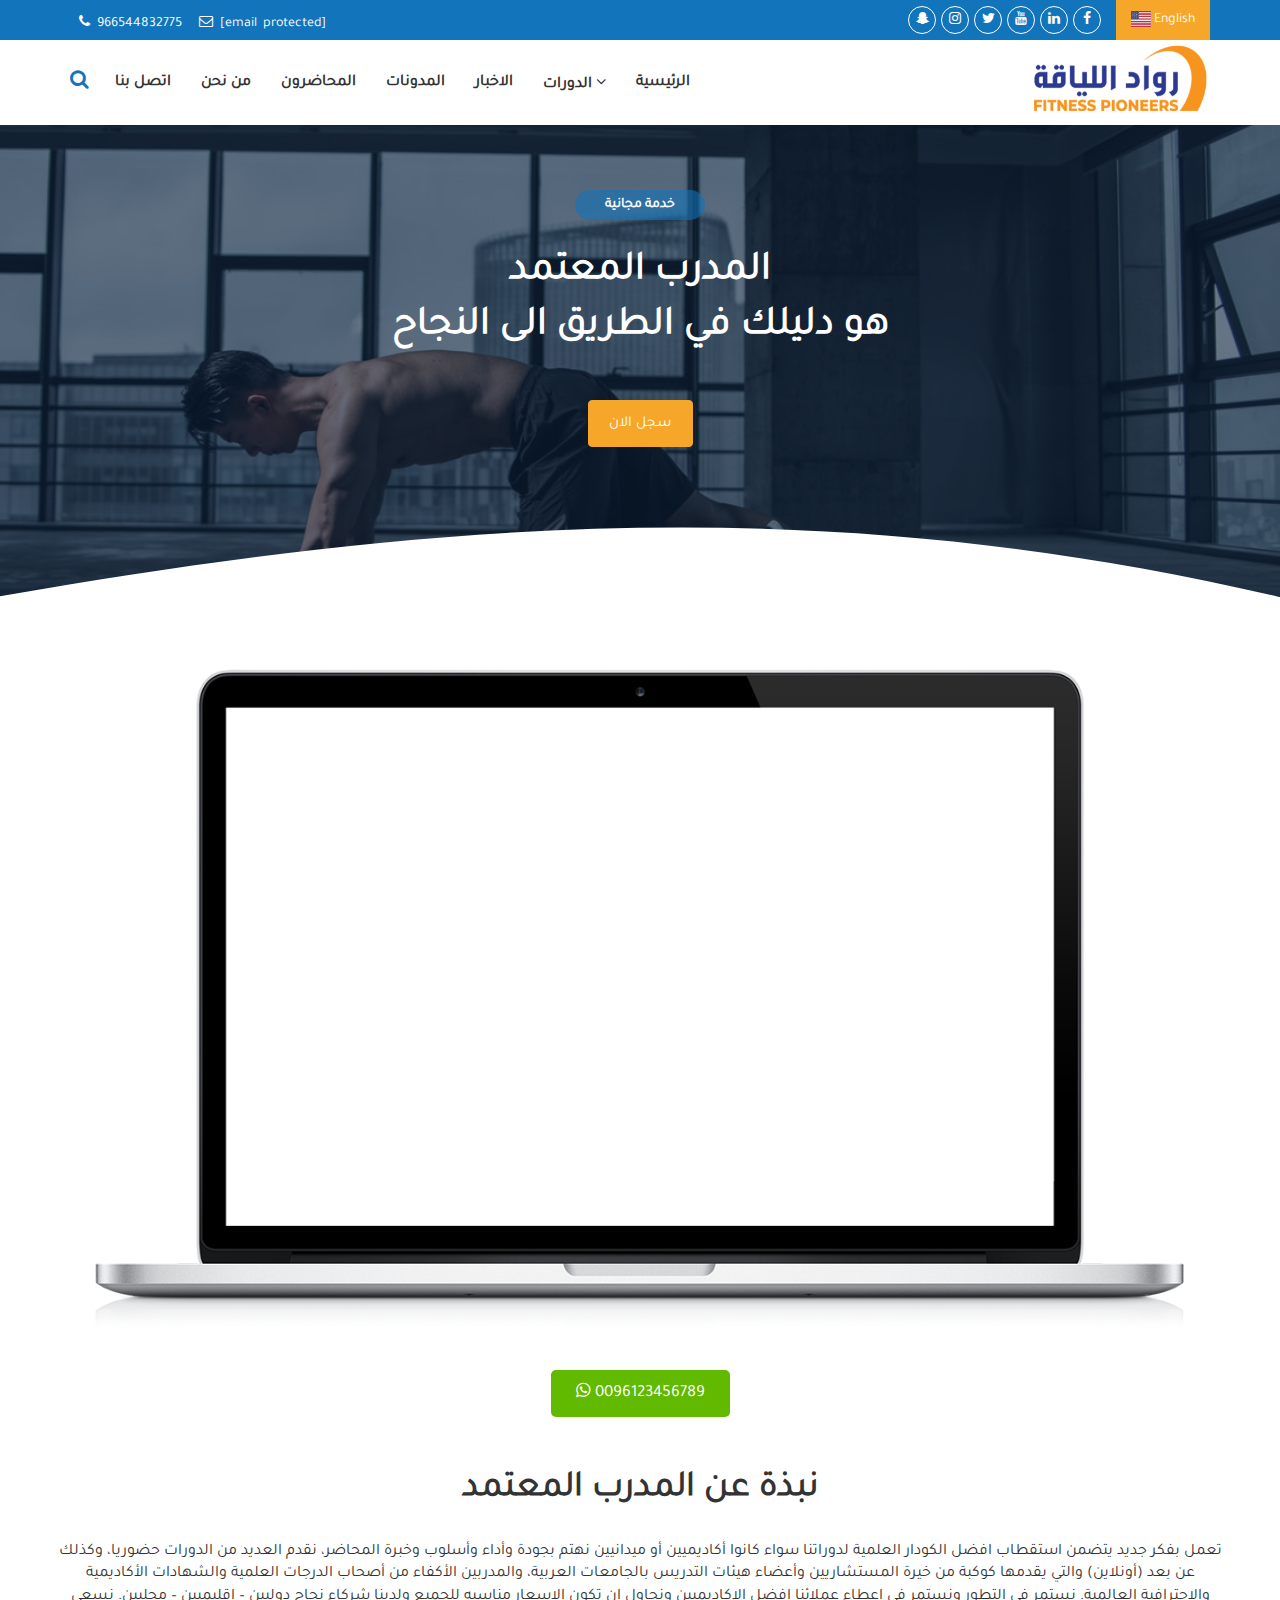
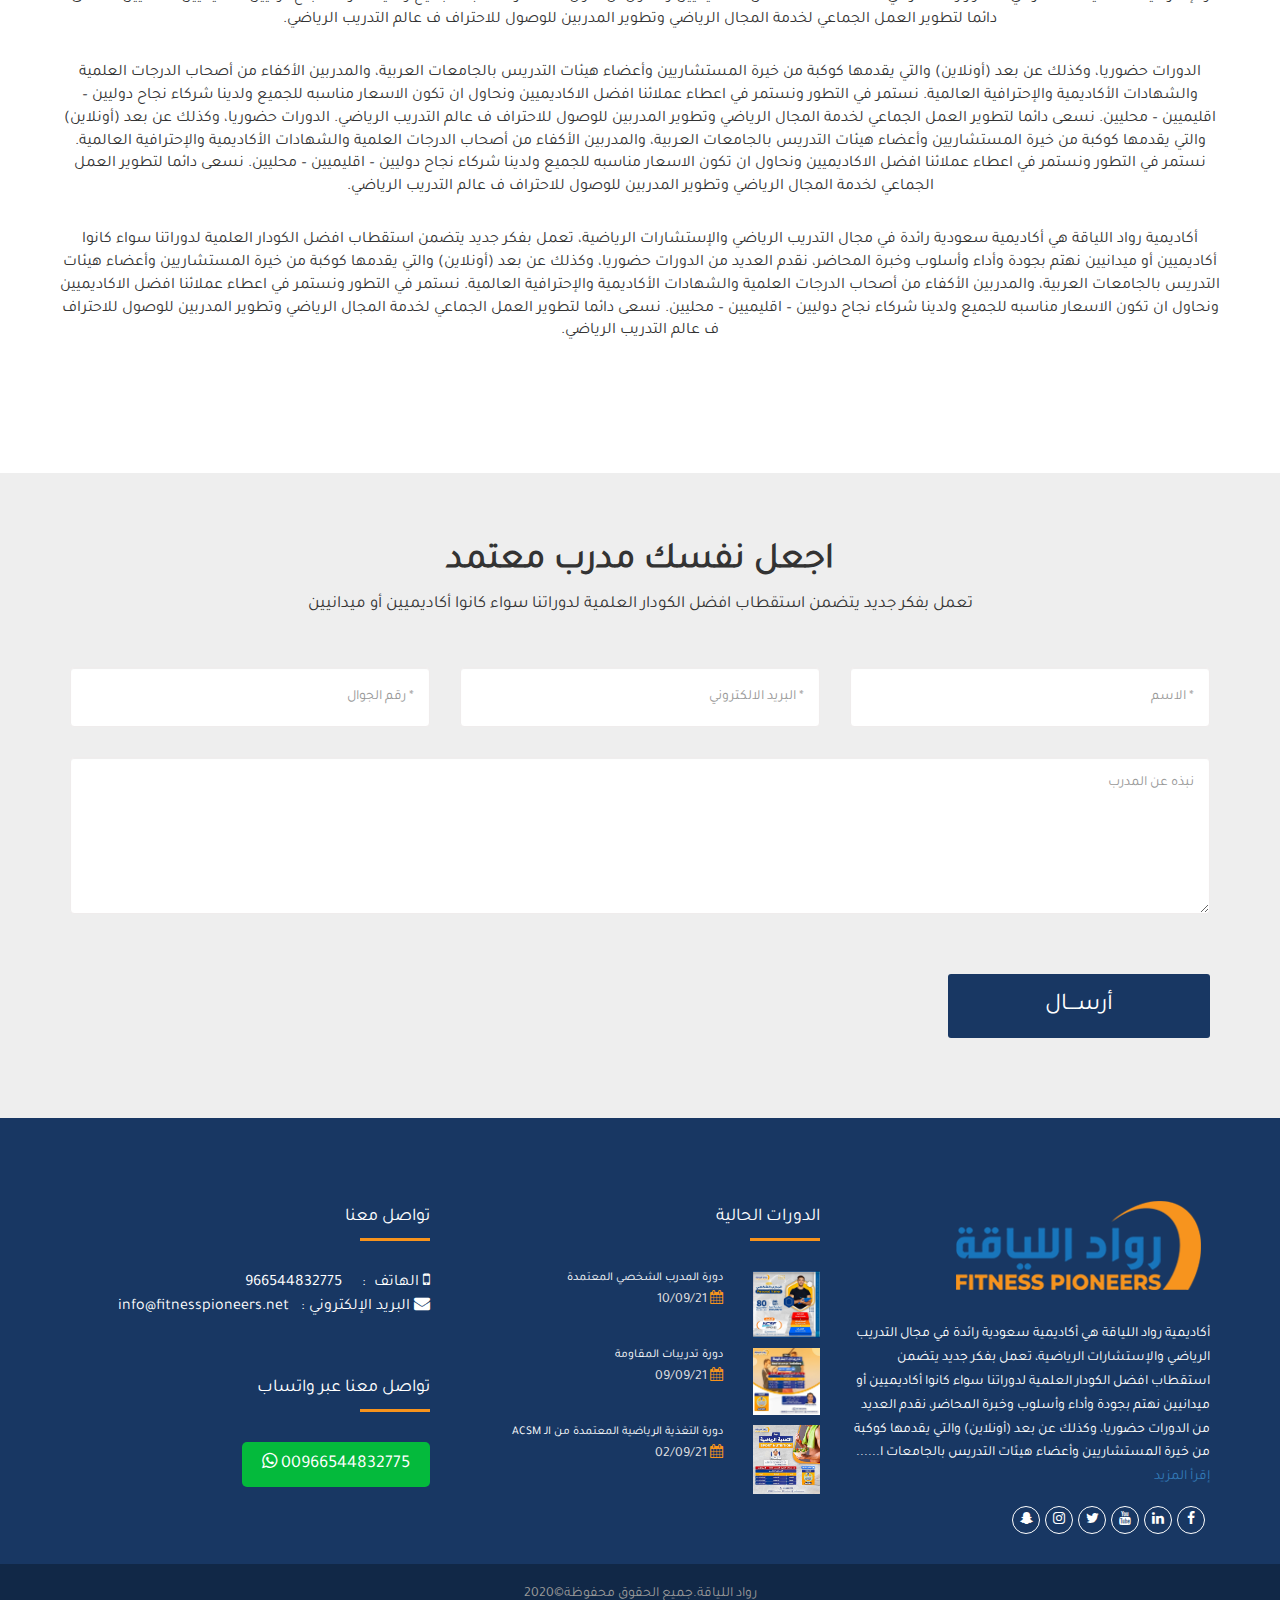
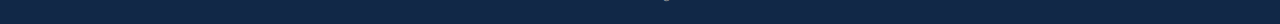
==== index.html @ 9e79fb29 "g" ====
<!doctype html>
<html>


<meta http-equiv="content-type" content="text/html;
    charset=UTF-8" />
<!-- /Added by HTTrack -->

<head>
    <meta charset="utf-8">
    <meta name="viewport" content="width=device-width,  initial-scale=1">
    <meta http-equiv="Content-Type" content="text/html;
     charset=utf-8" />
    <link rel="canonical" href="index.html" />
    <link rel="alternate" hreflang="en" href="en.html" />
    <link rel="alternate" hreflang="ar" href="ar.html" />


    <meta name="description" content="أكاديمية رواد اللياقة هي أكاديمية سعودية رائدة في مجال التدريب الرياضي والإستشارات الرياضية،  نقدم العديد من الدورات حضوريا، وكذلك عن بعد (أونلاين) والتي يقدمها كوكب......">
    <meta name="keywords" content="">
    <meta property="og: title" content="أكاديمية رواداللياقة |  تدريب رياضي، دورات رياضية معتمدة، استشارات رياضية|رواد اللياقة" />
    <meta property="og: url" content="https://fitnesspioneers.net/ar" />
    <meta property="og: image:secure_url" content="https://fitnesspioneers.net/public/front/images/share.png" itemprop="primaryImageOfPage">
    <meta property="og: image" content="https://fitnesspioneers.net/public/front/images/share.png" />
    <meta property="og: image:width" content="400">
    <meta property="og: image:height" content="400">
    <meta property="og: site_name" content="رواد اللياقة">
    <meta property="og: description" content="أكاديمية رواد اللياقة هي أكاديمية سعودية رائدة في مجال التدريب ال......" />
    <meta property="og: locale" content="en_GB" />
    <meta property="og: locale:alternate" content="ar_AR" />
    <meta property="og: type" content="article" />

    <meta name="twitter: title" content="أكاديمية رواداللياقة |  تدريب رياضي، دورات رياضية معتمدة، استشارات رياضية|رواد اللياقة" />
    <meta name="twitter: description" content="أكاديمية رواد اللياقة هي أكاديمية سعودية رائدة في مجال التدريب ال......" />
    <meta name="twitter: image" content="https://fitnesspioneers.net/public/front/images/share.png" />
    <meta name="twitter: card" content="summary_large_image">
    <meta property="twitter: site" content="رواد اللياقة">
    <meta property="twitter: creator" content="رواد اللياقة">
    <meta name="csrf-token" content="ak5rGIZmCaZP6gwIHO3wb4hRZqJBYXbv8cD1l0qe">
    <title>أكاديمية رواداللياقة | تدريب رياضي، دورات رياضية معتمدة، استشارات رياضية</title>

    <link rel="stylesheet" href="public/front/css/bootstrap.min.css">

    <link rel="stylesheet" type="text/css" href="public/front/css/style-rtl.css">

    <link rel="stylesheet" type="text/css" href="public/front/css/responsive.css">
    <link href="public/front/css/toastr.css" rel="stylesheet" type="text/css" />

    <link rel="shortcut icon" href="public/backend/images/favicon.png" />
    <link rel="stylesheet" href="public/front/css/font-awesome.min.css">
    <link rel="stylesheet" href="public/front/css/owl.carousel.min.css">
    <link rel="stylesheet" href="public/front/css/animate.min.css">
    <link rel="stylesheet" href="public/front/css/bootstrap-rtl.min.css" rel="stylesheet" type="text/css" />
    <link rel="stylesheet" href="public/front/css/owl.theme.default.min.css">
    <link rel="stylesheet" href="public/front/css/bootstrap-datepicker.css">
    <link rel="stylesheet" href="public/front/css/responsive.css">
    <link rel="stylesheet" href="public/front/css/custom.css">
    <link rel="stylesheet" href="public/front/css/new-style.css">

</head>

<body id="top">

<header class="edu-herader">

    <div class="top_header">
        <div class="container">
            <div class="row">
                <div class="col-lg-4 col-md-4 col-sm-4 col-xs-4 full-wd-600">
                    <div id="lang-icon">
                        <a href="#" class="btn_lang"> <img src="public/front/images/en.png" style="width: 20px; height: 16px; "> English</a>
                    </div>
                    <div class="social_header">
                        <a class="effect" href="https: //www.facebook.com/FitnessPioneersSA" target=_blank><i class="fa fa-facebook"></i></a>
                        <a class="effect" href="https: //www.linkedin.com/in/رواد-اللياقة-fitness-pioneers-003b851b0/" target=_blank><i class="fa fa-linkedin"></i></a>
                        <a class="effect" href="https: //www.youtube.com/channel/UCFW7r_CIOrZckfiOjsQ8z1w" target=_blank><i class="fa fa-youtube"></i></a>
                        <a class="effect" href="https: //twitter.com/fitnesspioneers" target=_blank><i class="fa fa-twitter"></i></a>
                        <a class="effect" href="https: //www.instagram.com/fitnesspioneers" target=_blank><i class="fa fa-instagram"></i></a>
                        <a class="effect" href="https: //www.snapchat.com/add/fitnesspio" target=_blank><i class="fa fa-snapchat-ghost"></i></a>
                    </div>
                </div>
                <div class="col-lg-8 col-md-8 col-sm-8 col-xs-8 full-wd-600">
                    <div class="header-topbar-col center767">
                        <ul class="list-inline">
                            <li>
                                <a href="tel: +966544832775"><i class="fa fa-phone" style=" margin:4px; "></i> 966544832775</a>
                            </li>
                            <li>
                                <a href="#"><i class="fa fa-envelope-o" style="margin: 4px; "></i>
                                    <span class="__cf_email__" data-cfemail="">[email&#160; protected] </span>
                                </a>
                            </li>
                        </ul>
                    </div>
                </div>
            </div>
        </div>
    </div>


    <div class="header-navbar" id="navbar-main">
        <div class="container">
            <div class="row">
                <div class="col-md-12">
                    <nav class="navbar navbar-default">
                        <div class="navbar-header">
                            <button type="button" class="navbar-toggle collapsed" data-toggle="collapse" data-target="#bs-example-navbar-collapse-1" aria-expanded="false">
                                <span class="sr-only">Toggle navigation</span>
                                <span class="icon-bar"></span>
                                <span class="icon-bar"></span>
                                <span class="icon-bar"></span>
                            </button>
                            <a class="navbar-brand" href="ar.html" style=" margin-top: -10px; "><img src="public/front/images/logo/logo.png" alt="" style="height: 80px; "> </a>
                        </div>
                        <div class="collapse navbar-collapse" id="bs-example-navbar-collapse-1" data-hover="dropdown" data-animations="fadeInUp">
                            <ul class="nav navbar-nav navbar-right">
                                <li class="dropdown">
                                    <a href="ar.html">الرئيسية</a>
                                </li>
                                <li class="dropdown">
                                    <a href="#" class="dropdown-toggle" data-toggle="dropdown" role="button" aria-haspopup="true" aria-expanded="false">الدورات <i class="fa fa-angle-down"></i></a>
                                    <ul class="dropdown-menu">
                                        <li>
                                            <a href="ar/courses79e9.html?category=sport-training">تدريب رياضي</a>
                                        </li>
                                        <li>
                                            <a href="ar/coursese242.html?category=Sport-nutrition">تغذية رياضية</a>
                                        </li>
                                        <li>
                                            <a href="ar/courses9a23.html?category=activities">الفعاليات</a>
                                        </li>
                                    </ul>
                                </li>
                                <li>
                                    <a href="ar/news.html">الاخبار</a>
                                </li>
                                <li>
                                    <a href="ar/blogs.html">المدونات</a>
                                </li>
                                <li>
                                    <a href="ar/lecturers.html">المحاضرون</a>
                                </li>
                                <li>
                                    <a href="ar/about_us.html">من نحن</a>
                                </li>
                                <li>
                                    <a href="ar/contact.html">اتصل بنا</a>
                                </li>
                            </ul>
                        </div>
                    </nav>
                    <div class="nav-search-box">

                        <a href="#" onclick="if (!window.__cfRLUnblockHandlers) return false; Search.add(); return false; " data-cf-modified-fac2c03b8d0d369c4ace7a7f-="">
                            <i style="color: #1274BB; size: 50px; " class="fa fa-search fa-lg"></i>
                        </a>

                        <div class="modal fade" id="search" role="dialog">
                            <div class="modal-dialog">

                                <div class="modal-content">
                                    <div class="modal-header">
                                        <button type="button" class="close hvr-pulse-shrink" data-dismiss="modal">&times;
                                        </button>
                                        <h4 class="modal-title" style="color: #1274BB; ">
                                            ابحث عن ما تريد</h4>
                                    </div>
                                    <div class="modal-body">
                                        <form id="searchForm" enctype="multipart/form-data">
                                            <div class="col-md-12 form-group" style="">
                                                <select class="form-control" id="searchType" name="searchType">
                                                    <option value="">اختر</option>
                                                    <option value="0">المدونات</option>
                                                    <option value="1">الدورات</option>
                                                    <option value="2">الاخبار</option>
                                                    <option value="3">المحاضرون</option>
                                                </select>
                                            </div>
                                            <div class="form-group">
                                                <input type="text" class="form-control" id="search" name="search" value="" style="height: 60px; " placeholder="أكتب هنا">
                                            </div>
                                            <button style="background-color: #F7931C; color: white; height: 48px; " type="button" class="btn btn-default btn-block" id="menu_search">بحث</button>
                                        </form>
                                    </div>
                                </div>
                            </div>
                        </div>
                    </div>
                </div>
            </div>
        </div>
    </div>


</header>
<div class="wrapper">


    <section class="cta-area padding-top-15px padding-bottom-100px text-center bg_video">
        <div class="container">
            <div class="row">
                <div class="col-lg-12">
                    <div class="section-heading">
						<label class="service-free"> خدمة مجانية </label>
                        <h2 class="sec__title text-white line-height-55">المدرب المعتمد <br> هو دليلك في الطريق الى النجاح</h2>
                    </div><!-- end section-heading -->
                    <div class="btn-box padding-top-35px">
                        <a href="#" class="theme-btn border-0">سجل الان</a>
                    </div>
                </div><!-- end col-lg-12 -->
            </div><!-- end row -->
        </div><!-- end container -->
        <svg class="cta-svg" viewBox="0 0 500 150" preserveAspectRatio="none"><path d="M-31.31,170.22 C164.50,33.05 334.36,-32.06 547.11,196.88 L500.00,150.00 L0.00,150.00 Z"></path></svg>
    </section>


    <div class="container">
        <div class="row">
            <div class="col-md-12">
                <div class="home_screen hs_home">
                    <div class="block_img_view">
                        <iframe width="560" height="315" src="https://www.youtube.com/embed/_v7rt7RLV9g" title="YouTube video player" frameborder="0" allow="accelerometer; autoplay; clipboard-write; encrypted-media; gyroscope; picture-in-picture" allowfullscreen></iframe>
                    </div>
                </div>
            </div>
            <div class="col-md-12 text-center">
                <a href="https://wa.me/+966544832775" target="_blank" class="btn-whats"> <i class="fa fa-whatsapp"></i> 0096123456789 </a>
            </div>
        </div>
    </div>

    <section class="about-new_part">
        <div class="container">
            <div class="row">
                <div class="col-md-12">
                    <h3> نبذة عن المدرب المعتمد </h3>
                    <p> تعمل بفكر جديد يتضمن استقطاب افضل الكودار العلمية لدوراتنا سواء كانوا أكاديميين أو ميدانيين نهتم بجودة وأداء وأسلوب وخبرة المحاضر، نقدم العديد من الدورات حضوريا، وكذلك عن بعد (أونلاين) والتي يقدمها كوكبة من خيرة المستشاريين وأعضاء هيئات التدريس بالجامعات العربية، والمدربين الأكفاء من أصحاب الدرجات العلمية والشهادات الأكاديمية والإحترافية العالمية. نستمر في التطور ونستمر في اعطاء عملائنا افضل الاكاديميين ونحاول ان تكون الاسعار مناسبه للجميع ولدينا شركاء نجاح دوليين – اقليميين – محليين. نسعى دائما لتطوير العمل الجماعي لخدمة المجال الرياضي وتطوير المدربين للوصول للاحتراف ف عالم التدريب الرياضي. </p>
                    <p>   الدورات حضوريا، وكذلك عن بعد (أونلاين) والتي يقدمها كوكبة من خيرة المستشاريين وأعضاء هيئات التدريس بالجامعات العربية، والمدربين الأكفاء من أصحاب الدرجات العلمية والشهادات الأكاديمية والإحترافية العالمية. نستمر في التطور ونستمر في اعطاء عملائنا افضل الاكاديميين ونحاول ان تكون الاسعار مناسبه للجميع ولدينا شركاء نجاح دوليين – اقليميين – محليين. نسعى دائما لتطوير العمل الجماعي لخدمة المجال الرياضي وتطوير المدربين للوصول للاحتراف ف عالم التدريب الرياضي.    الدورات حضوريا، وكذلك عن بعد (أونلاين) والتي يقدمها كوكبة من خيرة المستشاريين وأعضاء هيئات التدريس بالجامعات العربية، والمدربين الأكفاء من أصحاب الدرجات العلمية والشهادات الأكاديمية والإحترافية العالمية. نستمر في التطور ونستمر في اعطاء عملائنا افضل الاكاديميين ونحاول ان تكون الاسعار مناسبه للجميع ولدينا شركاء نجاح دوليين – اقليميين – محليين. نسعى دائما لتطوير العمل الجماعي لخدمة المجال الرياضي وتطوير المدربين للوصول للاحتراف ف عالم التدريب الرياضي. </p>
                    <p> أكاديمية رواد اللياقة هي أكاديمية سعودية رائدة في مجال التدريب الرياضي والإستشارات الرياضية، تعمل بفكر جديد يتضمن استقطاب افضل الكودار العلمية لدوراتنا سواء كانوا أكاديميين أو ميدانيين نهتم بجودة وأداء وأسلوب وخبرة المحاضر، نقدم العديد من الدورات حضوريا، وكذلك عن بعد (أونلاين) والتي يقدمها كوكبة من خيرة المستشاريين وأعضاء هيئات التدريس بالجامعات العربية، والمدربين الأكفاء من أصحاب الدرجات العلمية والشهادات الأكاديمية والإحترافية العالمية. نستمر في التطور ونستمر في اعطاء عملائنا افضل الاكاديميين ونحاول ان تكون الاسعار مناسبه للجميع ولدينا شركاء نجاح دوليين – اقليميين – محليين. نسعى دائما لتطوير العمل الجماعي لخدمة المجال الرياضي وتطوير المدربين للوصول للاحتراف ف عالم التدريب الرياضي. </p>
                </div>
            </div>
        </div>
    </section>

    <section class="bart_form_new">
        <div class="container">
        <div class="row">
            <div class="col-md-12">
                <div class="send_form_page">

                    <div class="col-md-12">
                        <h3>اجعل نفسك مدرب معتمد</h3>
                        <p>تعمل بفكر جديد يتضمن استقطاب افضل الكودار العلمية لدوراتنا سواء كانوا أكاديميين أو ميدانيين</p>
                    </div>

                    <div class="col-lg-12 nopadding">
                        <form class="form" id="contactForm" method="post">
                            <input type="hidden" name="_token" value="">
                            <div class="controls">
                                <div class="row">
                                    <div class="col-md-4">
                                        <div class="form-group">
                                            <input type="text" class="form-control input_from" name="name" placeholder="الاسم *">
                                        </div>
                                    </div>
                                    <div class="col-md-4">
                                        <div class="form-group">
                                            <input type="email" class="form-control input_from" name="email" placeholder="البريد الالكتروني *">
                                        </div>
                                    </div>
                                    <div class="col-md-4">
                                        <div class="form-group">
                                            <input type="text" class="form-control input_from" name="phone" placeholder="رقم الجوال *">
                                        </div>
                                    </div>


                                    <div class="col-md-12">
                                        <div class="form-group">
                                            <textarea name="text" class="form-control input_from pt-3" placeholder="نبذه عن المدرب" rows="7"></textarea>
                                        </div>
                                    </div>


                                    <div class="col-md-3 ml-auto mb-30">
                                        <button type="submit" class="butn butn-bg color_1" id="button_submit_contact">
                                            <span>أرســـال</span>
                                        </button>
                                    </div>

                                </div>
                            </div>
                        </form>
                    </div>
                </div>
            </div>
        </div>
    </div>
    </section>





</div>

<footer class="footer clearfix">
    <div class="top-footer">
        <div class="container">
            <div class="row">
                <div class="col-xs-12 col-sm-4 col-md-4 col-lg-4 clearfix">
                    <div class="footer-service fo-title">
                        <div class="footer-logo">
                            <img src="public/front/images/logo/footer_logo.png" alt="Gallery Image">
                            <p class="cl-white">أكاديمية رواد اللياقة هي أكاديمية سعودية رائدة في مجال التدريب الرياضي والإستشارات الرياضية، تعمل بفكر جديد يتضمن استقطاب افضل الكودار العلمية لدوراتنا سواء كانوا أكاديميين أو ميدانيين نهتم بجودة وأداء وأسلوب وخبرة
                                المحاضر، نقدم العديد من الدورات حضوريا، وكذلك عن بعد (أونلاين) والتي يقدمها كوكبة من خيرة المستشاريين وأعضاء هيئات التدريس بالجامعات ا...... <a href="ar/about_us.html">إقرأ المزيد</a> </p>
                            <ul class="list-inline social-icon" style="display:  none">
                                <li><a class="effect" href="https: //www.facebook.com/FitnessPioneersSA"><i class="fa fa-facebook"></i></a></li>
                                <li><a class="effect" href="ar/info%40fitnesspioneers.html"><i class="fa fa-google-plus"></i></a></li>
                                <li><a class="effect" href="https: //twitter.com/fitnesspioneers"><i class="fa fa-twitter"></i></a></li>
                                <li><a class="effect" href="https: //www.instagram.com/fitnesspioneers"><i class="fa fa-instagram"></i></a></li>
                            </ul>
                            <div class="social_header">
                                <a class="effect" href="https: //www.facebook.com/FitnessPioneersSA" target=_blank><i class="fa fa-facebook"></i></a>
                                <a class="effect" href="https: //www.linkedin.com/in/رواد-اللياقة-fitness-pioneers-003b851b0/" target=_blank><i class="fa fa-linkedin"></i></a>
                                <a class="effect" href="https: //www.youtube.com/channel/UCFW7r_CIOrZckfiOjsQ8z1w" target=_blank><i class="fa fa-youtube"></i></a>
                                <a class="effect" href="https: //twitter.com/fitnesspioneers" target=_blank><i class="fa fa-twitter"></i></a>
                                <a class="effect" href="https: //www.instagram.com/fitnesspioneers" target=_blank><i class="fa fa-instagram"></i></a>
                                <a class="effect" href="https: //www.snapchat.com/add/fitnesspio" target=_blank><i class="fa fa-snapchat-ghost"></i></a>
                            </div>
                        </div>
                    </div>
                </div>
                <div class="col-xs-12 col-sm-4 col-md-4 col-lg-4 clearfix footer-courses">
                    <aside class="widget-latestposts fo-title">
                        <h4>الدورات الحالية</h4>
                        <div class="small-border"></div>
                        <div class="clearfix"></div>
                        <div class="latest-content row">
                            <div class="col-sm-3">
                                <a href="ar/courses/details75a8.html?category=sport-training&amp; title=Certified-Personal-Trainer-Course4NCSF"><img class="img-responsive" src="public/uploads/courses/1628161180865379.png" alt="Image"></a>
                            </div>
                            <div class="col-sm-9">
                                <a href="ar/courses/details75a8.html?category=sport-training&amp; title=Certified-Personal-Trainer-Course4NCSF">
                                    <h6>دورة المدرب الشخصي المعتمدة</h6>
                                </a>
                                <span><i class="fa fa-calendar"></i> 10/09/21</span>
                            </div>
                        </div>
                        <div class="latest-content row">
                            <div class="col-sm-3">
                                <a href="ar/courses/details0b5a.html?category=sport-training&amp; title=Resistance-traini-course"><img class="img-responsive" src="public/uploads/courses/1627477984804945.jpg" alt="Image"></a>
                            </div>
                            <div class="col-sm-9">
                                <a href="ar/courses/details0b5a.html?category=sport-training&amp; title=Resistance-traini-course">
                                    <h6>دورة تدريبات المقاومة</h6>
                                </a>
                                <span><i class="fa fa-calendar"></i> 09/09/21</span>
                            </div>
                        </div>
                        <div class="latest-content row">
                            <div class="col-sm-3">
                                <a href="ar/courses/details0a29.html?category=Sport-nutrition&amp; title=sports-nutritio-course"><img class="img-responsive" src="public/uploads/courses/1624500909403044.jpg" alt="Image"></a>
                            </div>
                            <div class="col-sm-9">
                                <a href="ar/courses/details0a29.html?category=Sport-nutrition&amp; title=sports-nutritio-course">
                                    <h6>دورة التغذية الرياضية المعتمدة من الـ ACSM</h6>
                                </a>
                                <span><i class="fa fa-calendar"></i> 02/09/21</span>
                            </div>
                        </div>
                    </aside>
                </div>
                <div class="col-xs-12 col-sm-4 col-md-4 footer-contacts">
                    <div class="footer-contact fo-title">
                        <h4>تواصل معنا</h4>
                        <div class="small-border"></div>
                        <ul class="list-inline">
                            <li>
                                <span class="fa fa-mobile"></span> الهاتف &nbsp: &nbsp;
                                &nbsp
                                <span> 966544832775</span>
                            </li>
                            <li>
                                <span class="fa fa-envelope"> </span> البريد الإلكتروني&nbsp: &nbsp
                                <span><a href="cdn-cgi/l/email-protection.html" class="__cf_email__" data-cfemail="9cf5f2faf3dcfaf5e8f2f9efefecf5f3f2f9f9eeefb2f2f9e8">[email&#160; protected]</a></span>
                            </li>
                        </ul>
                        <br><br>
                        <h4> تواصل معنا عبر واتساب</h4>
                        <div class="small-border"></div>
                        <p class="whatsapp_footer">
                            <a href="https: //wa.me/+966544832775" target="_blank" class="whatsapp_mob"> 00966544832775 <i class="fa fa-whatsapp"></i> </a>
                        </p>
                    </div>
                </div>
            </div>
        </div>
    </div>
    <div class="bottom-footer">
        <div class="container">
            <div class="row">
                <div class="col-sm-12">
                    <div class="copyright-col text-center">
                        <p>رواد اللياقة.جميع الحقوق محفوظة©2020</p>
                    </div>
                </div>
            </div>
        </div>
    </div>
</footer>
<div class="hidden-md hidden-lg hidden-sm">
    <ul class="list-info-footer">
        <li class="phone_new_mob"><a href="tel: +966544832775"><i class="fa fa-phone" style=" margin:4px; "></i>
            966544832775</a>
        </li>
        <li class="mail_new_mob"> <a href="cdn-cgi/l/email-protection.html#472e29212807212e3329223434372e28292222353469292233"><i class="fa fa-envelope-o" style="margin: 4px; "></i>
            <span class="__cf_email__" data-cfemail="4b22252d240b2d223f252e38383b2224252e2e393865252e3f">[email&#160;
    protected]</span></a>
        </li>
    </ul>
</div>

<a href="#" class="scrollup">
    <i class="fa fa-angle-up active" aria-hidden="true"></i>
</a>


<script data-cfasync="false" src="public/front/js/email-decode.min.js"></script>
<script type="fac2c03b8d0d369c4ace7a7f-text/javascript" src="public/front/js/modernizr-custom.js"></script>

<script type="fac2c03b8d0d369c4ace7a7f-text/javascript" src="public/front/js/jquery.min.js"></script>

<script type="fac2c03b8d0d369c4ace7a7f-text/javascript" src="public/front/js/bootstrap.min.js"></script>
<script type="fac2c03b8d0d369c4ace7a7f-text/javascript" src="public/front/js/toastr.js"></script>

<script type="fac2c03b8d0d369c4ace7a7f-text/javascript" src="public/front/js/css3-animate-it.js"></script>

<script type="fac2c03b8d0d369c4ace7a7f-text/javascript" src="public/front/js/bootstrap-dropdownhover.min.js"></script>

<script type="fac2c03b8d0d369c4ace7a7f-text/javascript" src="public/front/js/VideoPopUp.jquery.js"></script>

<script type="fac2c03b8d0d369c4ace7a7f-text/javascript" src="public/front/js/gallery.js"></script>

<script type="fac2c03b8d0d369c4ace7a7f-text/javascript" src="public/front/js/player.min.js"></script>

<script type="fac2c03b8d0d369c4ace7a7f-text/javascript" src="public/front/js/owl.carousel.min.js"></script>

<script type="fac2c03b8d0d369c4ace7a7f-text/javascript" src="public/front/js/jarallax.min.js"></script>

<script type="fac2c03b8d0d369c4ace7a7f-text/javascript" src="public/front/js/header-animation.js"></script>

<script type="fac2c03b8d0d369c4ace7a7f-text/javascript" src="public/front/js/script.js"></script>



<script src="public/front/js/bootstrap-datepicker.min.js" type="fac2c03b8d0d369c4ace7a7f-text/javascript"></script>
<script src="public/front/js/jquery.validate.min.js" type="fac2c03b8d0d369c4ace7a7f-text/javascript"></script>
<script src="public/front/js/additional-methods.min.js" type="fac2c03b8d0d369c4ace7a7f-text/javascript"></script>
<script type="fac2c03b8d0d369c4ace7a7f-text/javascript" src="public/front/js/bootbox.min.js"></script>
<script src="public/front/js/my.js" type="fac2c03b8d0d369c4ace7a7f-text/javascript"></script>
<script src="public/front/js/jquery.jscroll.min.js" type="fac2c03b8d0d369c4ace7a7f-text/javascript"></script>
<script src="public/front/scripts/homeSearch.js" type="fac2c03b8d0d369c4ace7a7f-text/javascript"></script>
<script src="public/front/scripts/subscribe.js" type="fac2c03b8d0d369c4ace7a7f-text/javascript"></script>
<script src="public/front/js/rocket-loader.min.js" data-cf-settings="fac2c03b8d0d369c4ace7a7f-|49" defer=""></script>

</body>



</html>
---- public/front/css/style-rtl.css ----
@charset "utf-8";@import 'https://fonts.googleapis.com/css?family=Varela+Round';@import 'https://fonts.googleapis.com/css?family=Open+Sans|Roboto';@import 'font-awesome.min.css';@import 'ionicons.min.css';@import 'bootstrap-dropdownhover.css';@import 'animate.min.css';@import 'animations.css';@import 'VideoPopUp.css';@import 'owl.carousel.min.css';@import 'owl.theme.default.css';@import 'fancyBox.css';@import 'pe-icon-7-stroke.css';@import 'flaticon.css';@import 'player.css';body{background:#fff;font-family:open sans,sans-serif;font-size:14px;font-weight:400;line-height:26px;color:#4c4c4c;position:relative;overflow-x:hidden!important}h1,h2,h3,h4,h5,h6{font-family:varela round,sans-serif;color:#111;line-height:1.2;font-weight:400;margin-top:0;margin-bottom:10px;padding:0;text-transform:uppercase}h1,h2{margin-top:0}p{margin:0;padding:0}a{color:#333;outline:none;text-decoration:none;-webkit-transition:all .3s ease-in-out;-moz-transition:all .3s ease-in-out;-o-transition:all .3s ease-in-out;-ms-transition:all .3s ease-in-out;transition:all .3s ease-in-out}a:focus,a:hover{color:#f7931c;text-decoration:none;-webkit-transition:all .3s ease-in-out;-moz-transition:all .3s ease-in-out;-o-transition:all .3s ease-in-out;-ms-transition:all .3s ease-in-out;transition:all .3s ease-in-out}ul{margin:0;padding:0}ul li{list-style-type:none;margin:0;padding:0}img{width:100%;max-width:100%;height:auto}.preloder{background-color:#fff;height:100%;width:100%;position:fixed;z-index:87656578;margin-top:0;top:0}.loder-center{width:100%;height:100%;position:relative}#loder-center-absolute{position:absolute;left:50%;top:50%;height:50px;width:50px;margin-top:-25px;margin-right:-25px;-ms-transform:rotate(45deg);-webkit-transform:rotate(45deg);transform:rotate(45deg);-webkit-animation:loder-center-absolute 1.5s infinite;animation:loder-center-absolute 1.5s infinite}.loder{width:25px;height:25px;background-color:#f7931c;float:right}#loder_one{-webkit-animation:loder_one 1.5s infinite;animation:loder_one 1.5s infinite}#loder_two{-webkit-animation:loder_two 1.5s infinite;animation:loder_two 1.5s infinite}#loder_three{-webkit-animation:loder_three 1.5s infinite;animation:loder_three 1.5s infinite}#loder_four{-webkit-animation:loder_four 1.5s infinite;animation:loder_four 1.5s infinite}@-webkit-keyframes loder-center-absolute{100%{-webkit-transform:rotate(-45deg)}}@keyframes loder-center-absolute{100%{transform:rotate(-45deg);-webkit-transform:rotate(-45deg)}}@-webkit-keyframes loder_one{25%{-webkit-transform:translate(0,-50px) rotate(-180deg)}100%{-webkit-transform:translate(0,0) rotate(-180deg)}}@keyframes loder_one{25%{transform:translate(0,-50px) rotate(-180deg);-webkit-transform:translate(0,-50px) rotate(-180deg)}100%{transform:translate(0,0) rotate(-180deg);-webkit-transform:translate(0,0) rotate(-180deg)}}@-webkit-keyframes loder_two{25%{-webkit-transform:translate(50px,0) rotate(-180deg)}100%{-webkit-transform:translate(0,0) rotate(-180deg)}}@keyframes loder_two{25%{transform:translate(50px,0) rotate(-180deg);-webkit-transform:translate(50px,0) rotate(-180deg)}100%{transform:translate(0,0) rotate(-180deg);-webkit-transform:translate(0,0) rotate(-180deg)}}@-webkit-keyframes loder_three{25%{-webkit-transform:translate(-50px,0) rotate(-180deg)}100%{-webkit-transform:translate(0,0) rotate(-180deg)}}@keyframes loder_three{25%{transform:translate(-50px,0) rotate(-180deg);-webkit-transform:translate(-50px,0) rotate(-180deg)}100%{transform:translate(0,0) rotate(-180deg);-webkit-transform:translate(0,0) rotate(-180deg)}}@-webkit-keyframes loder_four{25%{-webkit-transform:translate(0,50px) rotate(-180deg)}100%{-webkit-transform:translate(0,0) rotate(-180deg)}}@keyframes loder_four{25%{transform:translate(0,50px) rotate(-180deg);-webkit-transform:translate(0,50px) rotate(-180deg)}100%{transform:translate(0,0) rotate(-180deg);-webkit-transform:translate(0,0) rotate(-180deg)}}.edu-herader{position:relative;background:#fff}.social-group{margin-top:20px}.social-group ul li{margin-bottom:5px;margin-right:5px;display:inline-block;border-bottom:none!important;padding:0}.social-group ul li a i{width:40px;height:40px;background:#4e4e4e;text-align:center;color:#fff;font-style:20px;line-height:40px;border-bottom-right-radius:15px;-webkit-transition:all .3s ease-in-out;-moz-transition:all .3s ease-in-out;-ms-transition:all .3s ease-in-out;-o-transition:all .3s ease-in-out;transition:all .3s ease-in-out}.social-group ul li a i:hover{background:#f7931c;-webkit-transition:all .3s ease-in-out;-moz-transition:all .3s ease-in-out;-ms-transition:all .3s ease-in-out;-o-transition:all .3s ease-in-out;transition:all .3s ease-in-out}.overlay-theme,.over-layer-black{position:relative}.overlay-theme::before,.over-layer-black::before{content:"";position:absolute;top:0;left:0;width:100%;height:100%;z-index:0;background-color:rgba(140,213,79,.9)}.over-layer-black::before{background-color:rgba(0,0,0,.7)}.top_header{background:#1274bb}.header-topbar-col{padding:10px 0}.header-topbar-col ul{color:#fff;margin-top:10px}.header-topbar-col ul li i{color:#fff}.header-topbar-col ul li a{color:#fff}.header-topbar-col .form-control{background:#fff;margin-bottom:0;margin-top:5px;height:35px;border:none;position:relative;border-radius:0;-webkit-transition:all .3s ease-in-out;-moz-transition:all .3s ease-in-out;-ms-transition:all .3s ease-in-out;-o-transition:all .3s ease-in-out;transition:all .3s ease-in-out}.header-topbar-col .form-control:hover{-webkit-transition:all .3s ease-in-out;-moz-transition:all .3s ease-in-out;-ms-transition:all .3s ease-in-out;-o-transition:all .3s ease-in-out;transition:all .3s ease-in-out}.header-topbar-col .input-group .form-control:focus{background:#fff;border-color:#f7931c;box-shadow:none}.header-topbar-col .input-group .btn{background:#9fae93;color:#fff;height:35px;width:50px;border:none;border-radius:0;margin-top:5px;padding:0}.header-two .modal-content{border-radius:0;position:relative;overflow:hidden;padding:25px 0}.header-two .modal-content .form-control{background:#fff;margin-bottom:0;margin-top:8px;height:50px;border:1px solid #ddd;position:relative;border-radius:0;-webkit-transition:all .3s ease-in-out;-moz-transition:all .3s ease-in-out;-ms-transition:all .3s ease-in-out;-o-transition:all .3s ease-in-out;transition:all .3s ease-in-out}.header-navbar{color:#fff}.header-navbar .navbar-brand{padding:0}.header-navbar .navbar-brand img{width:180px;height:auto}.header-navbar .navbar{margin-bottom:0}.header-navbar .navbar-nav{margin-top:8px}.header-navbar .navbar-default{background:0 0;border:none;padding:10px 0 15px}.header-navbar .navbar-default .navbar-nav>.active>a,.header-navbar .navbar-default .navbar-nav>li>a:hover{color:#1274bb;background-color:transparent}.header-navbar .navbar-default .navbar-nav>li>a{color:#333;font-weight:700;text-transform:uppercase;padding-right:0;padding-left:0;margin-right:30px}.header-navbar .navbar-default .navbar-nav>li>a:focus,.header-navbar .navbar-default .navbar-nav>li>a:hover{background:0 0}.header-navbar .navbar-right .dropdown-menu{right:auto}.header-navbar .navbar-nav .dropdown-menu{padding:0;margin-right:30px}.header-navbar .navbar-nav .dropdown-menu>li>a{padding:15px 10px;color:#333;font-weight:700;text-transform:uppercase;border-left:5px solid transparent;border-top:1px solid #eee}.header-navbar .navbar-nav .dropdown-menu>li>a:hover{border-left-color:#1274bb}.header-navbar .navbar-default .navbar-nav>.open>a,.header-navbar .navbar-default .navbar-nav>.open>a:focus,.header-navbar .navbar-default .navbar-nav>.open>a:hover{background-color:transparent}.affix{border-bottom:1px solid #ccc;background:#fff;top:0;width:100%;z-index:99999;-webkit-box-shadow:0 8px 12px -10px rgba(0,0,0,.2);-moz-box-shadow:0 8px 12px -10px rgba(0,0,0,.2);box-shadow:0 8px 12px -10px rgba(0,0,0,.2);-webkit-transition:all .3s ease-in-out;-moz-transition:all .3s ease-in-out;-ms-transition:all .3s ease-in-out;-o-transition:all .3s ease-in-out;transition:all .3s ease-in-out}.header-two{width:100%;background:0 0;position:fixed;left:0;top:0;z-index:99999;-webkit-transition:all .3s ease-in-out;-moz-transition:all .3s ease-in-out;-ms-transition:all .3s ease-in-out;-o-transition:all .3s ease-in-out;transition:all .3s ease-in-out}.header-two.changer{background:#fff;-webkit-box-shadow:0 8px 12px -10px rgba(0,0,0,.2);-moz-box-shadow:0 8px 12px -10px rgba(0,0,0,.2);box-shadow:0 8px 12px -10px rgba(0,0,0,.2)}.header-two .navbar .logo-1{margin-top:5px;display:none}.header-two .navbar .logo-2{margin-top:5px;display:block}.header-two.changer .navbar .logo-1{display:block}.header-two.changer .navbar .logo-2{display:none}.header-navbar-two .navbar-default .navbar-nav>li>a{color:#fff}.header-two.changer .navbar-default .navbar-nav>li>a{color:#333}.header-two.changer .navbar-default .navbar-nav>.active>a,.header-two.changer .navbar-default .navbar-nav>li>a:hover{color:#f7931c}.header-navbar-two .navbar-nav{margin-right:30px}.header-col{position:relative}.nav-search-box{position:absolute;top:32px}.nav-search-box i{color:#fff;font-size:20px}.header-two.changer .nav-search-box i{color:#f7931c}.header-two .nav-search-box .modal{z-index:99999999}.carousel-fade .carousel-inner .item{opacity:.6;-webkit-transition-property:opacity;-moz-transition-property:opacity;-o-transition-property:opacity;transition-property:opacity}.carousel-fade .carousel-inner .active{opacity:1}.carousel-fade .carousel-inner .active.left,.carousel-fade .carousel-inner .active.right{left:0;opacity:0;z-index:1}.carousel-fade .carousel-inner .next.left,.carousel-fade .carousel-inner .prev.right{opacity:1}.carousel-fade .carousel-control{z-index:9999}.carousel-indicators li{width:25px;border-radius:0;height:8px}.carousel-indicators .active{width:25px;border-radius:0;height:8px;background:#f7931c}.root{position:absolute;top:50%;z-index:5;display:inline-block;margin-top:-10px;width:60px;height:45px;background:#000;font-size:30px;line-height:1.8em}.root:hover{background:#f7931c}.carousel-caption{position:absolute;right:0;left:0;top:45%;text-align:center;-moz-transform:translateY(-25%);-ms-transform:translateY(-25%);-o-transform:translateY(-25%);-webkit-transform:translateY(-25%);transform:translateY(-25%)}.slide{background-repeat:no-repeat;background-size:cover;background-position:center;position:relative}.slide:before,.slide-newone:before{content:"";position:absolute;left:0;top:0;width:100%;height:100%;z-index:0;background:rgba(0,0,0,.7)}.carousel-indicators{bottom:0;left:23%}.carousel-control.right,.carousel-control.left{background-image:none}.carousel .item{height:80vh;width:100%}.carousel-caption p{letter-spacing:10px;font-size:16px;text-transform:capitalize}.carousel-caption h3{color:#fff;font-size:45px;margin-top:20px;margin-bottom:30px;text-transform:uppercase;letter-spacing:1px}.carousel-caption h3 span{color:#f7931c}.carousel-caption .btns{font-size:14px;padding:10px 30px;border-radius:0;border:1px solid #fff;color:#fff;background:0 0;text-transform:uppercase;-webkit-transition:all .3s ease-in-out;-moz-transition:all .3s ease-in-out;-o-transition:all .3s ease-in-out;-ms-transition:all .3s ease-in-out;transition:all .3s ease-in-out}.carousel-caption .btns:hover{background:#1274bb;border-color:#fff;-webkit-transition:all .3s ease-in-out;-moz-transition:all .3s ease-in-out;-o-transition:all .3s ease-in-out;-ms-transition:all .3s ease-in-out;transition:all .3s ease-in-out}.carousel-caption h3:nth-child(2){animation-delay:1s}.carousel-caption button{animation-delay:1.5s}.p{padding-top:125px;text-align:center}.p a{text-decoration:underline}.slider-area-two .carousel .item{height:100vh}.slider-area-two .carousel-caption{top:50%}.slider-one-item .content{padding:10px;background:#f8f8f8}.slider-one-item .content h4{margin-top:5px;cursor:pointer}.slider-one-item .content p{color:#4c4c4c;margin-bottom:10px}.main-slider-bg{height:600px;background:url(../images/slider/2.html);background-size:cover;background-repeat:no-repeat;background-position:center}.main-slider-bg h2,.main-slider-bg p{color:#fff;margin-bottom:20px}.main-slider-bg h2{color:#fff;font-size:36px;letter-spacing:2px;margin-bottom:20px;margin-top:200px}.main-slider-bg h2 span{color:#f7931c}.about-area{padding-bottom:0}.about-box{position:relative;display:block;overflow:hidden}.about-box:before,.about-box:after{content:'';width:94%;height:94%;background:rgba(140,213,79,.72);position:absolute;top:3%;left:3%;transform:scale(0,0);transform-origin:0 0 0;transition:all .5s ease 0s}.about-box:after{transform-origin:100% 100% 0}.about-box:hover:before,.about-box:hover:after{transform:scale(1,1)}.about-box .about-image{overflow:hidden;text-align:center;cursor:pointer}.about-box .about-image img{display:block;min-height:100%;max-width:100%;opacity:1}.about-box .about-image .overly{position:absolute;top:0;left:0;width:100%;height:100%}.about-box .about-image .overly .overly-icon{position:absolute;left:0;top:0;height:100%;display:table;width:100%}.about-box .about-image .overly .overly-icon a{position:relative;display:table-cell;vertical-align:middle;height:100%;color:#fff;z-index:234;opacity:0;-webkit-transform:translateY(-60%);-moz-transform:translateY(-60%);-ms-transform:translateY(-60%);-o-transform:translateY(-60%);transform:translateY(-60%);-webkit-transition:all .3s ease-in-out;-moz-transition:all .3s ease-in-out;-ms-transition:all .3s ease-in-out;-o-transition:all .3s ease-in-out;transition:all .3s ease-in-out}.about-box:hover .about-image .overly .overly-icon a{opacity:1;-webkit-transform:translateX(0%);-moz-transform:translateX(0%);-ms-transform:translateX(0%);-o-transform:translateX(0%);transform:translateX(0%)}.about-box.style-2 .about-image .overly .overly-icon a{opacity:1;-webkit-transform:translateX(0%);-moz-transform:translateX(0%);-ms-transform:translateX(0%);-o-transform:translateX(0%);transform:translateX(0%)}.about-box .about-image .overly .overly-icon a i{opacity:1;margin:0 auto;text-align:center;background:#fff;color:#f7931c;border-radius:50%;font-size:40px;width:90px;height:90px;line-height:90px;text-align:center;position:relative;-webkit-transition:all .3s ease;-moz-transition:all .3s ease;-ms-transition:all .3s ease;-o-transition:all .3s ease;transition:all .3s ease}.about-box .about-image .overly .overly-icon a i::before{margin-right:7px}.about-box .icon li{display:inline-block}.about-box .icon li a{display:block;width:35px;height:35px;line-height:35px;border:1px solid #fff;font-size:18px;color:#fff;margin-right:10px;transition:all .3s ease 0s}.about-box .icon li a:hover{border-radius:50%}.sec-title h2{font-size:26px}.sec-title p{margin-top:20px}.sec-title h2::before{content:'';position:absolute;top:35px;width:70px;height:2px;background:#f7931c;left:0;margin:0 auto;right:0}.edu-about-content .sec-title h2::before{left:0;margin:0!important}.service-iteam{margin-bottom:30px;padding:15px;background-color:#f1f1f1}.service-iteam a{display:inline-block;height:70px;-webkit-transition:all .3s ease;-o-transition:all .3s ease;transition:all .3s ease;width:50px;float:right}.service-iteam a i::before{line-height:1.8em;display:inline-block;font-size:40px;color:#f7931c;margin-right:0}.service-iteam .title{margin-right:50px}.service-iteam .title h4{margin-bottom:10px;margin-top:15px;letter-spacing:1px;text-transform:uppercase;color:#333}.edu-about-content .service-box{padding:20px 25px;margin:15px 0 30px}.edu-about-content .service-box i.font{top:-25px;right:50px;width:65px;height:65px;line-height:65px;padding:0}.edu-about-content .service-box i.font::before{font-size:25px}.div-hafe .layer-overlay{content:"";height:100%;position:absolute;left:0;top:0;width:50%}.div-hafe.right-side .layer-overlay{left:auto;right:0}.relative{position:relative}.layer-overlay::before{background:rgba(17,17,17,.9) none repeat scroll 0 0;content:" ";height:100%;left:0;position:absolute;top:0;width:100%;z-index:0}.working-us .sec-title h2{color:#fff;font-size:28px}.working-us .sec-title h2::before{background:#fff;margin-right:0}.working-item{margin-bottom:20px}.working-item a{background:#f7931c;border:1px solid transparent;color:#fff;border-radius:50%;display:inline-block;height:68px;margin-bottom:10px;text-align:center;-webkit-transition:all .3s ease;-o-transition:all .3s ease;transition:all .3s ease;width:68px}.working-item:hover a{background:0 0;border:1px solid #f7931c;color:#fff}.working-item a i{font-size:35px;line-height:68px;-webkit-transition:all .3s ease;-o-transition:all .3s ease;transition:all .3s ease}.working-item .content-text h4{color:#fff;font-size:18px;font-weight:lighter;margin-bottom:10px;overflow:hidden;text-overflow:ellipsis;text-transform:uppercase}.working-us .working-item p{color:#fff}.work-content .service-iteam .title h4{letter-spacing:0;font-size:16px}#accordion .panel{border:none;box-shadow:none;border-radius:0;margin-bottom:15px}#accordion .panel-heading{padding:0;border-radius:0;border:none}#accordion .panel-title a{display:block;padding:14px 30px 14px 70px;font-size:16px;font-weight:700;color:#fff;background:#f7931c;position:relative;overflow:hidden;transition:all .5s ease 0s}#accordion .panel-title a.collapsed{background:#f8f8f8;color:#222}#accordion .panel-title a.collapsed:hover{color:#f7931c}#accordion .panel-title a:before{content:"";width:55px;height:100%;background-color:#f7931c;position:absolute;top:0;left:-13px;transform:skewX(-25deg);transition:all .5s ease 0s}#accordion .panel-title a.collapsed:hover:before{background:#f7931c}#accordion .panel-title a:after{content:"\e62b";font-family:pe-icon-7-stroke;position:absolute;left:10px;top:50%;color:#fff;font-size:20px;transform:translateY(-50%)}#accordion .panel-title a.collapsed:after{color:#fff}#accordion .panel-title a.collapsed:hover:after{color:#fff}#accordion .panel-body{font-size:14px;line-height:25px;padding:20px 15px 20px 40px;position:relative;border:none;transition:all .5s ease 0s;border-bottom:1px solid #f7931c;border-right:1px solid #f7931c}#accordion .panel-body:before{content:"";width:5px;height:40px;background:#f7931c;position:absolute;top:30px;left:0}#accordion .panel-body p{margin-bottom:0}.form-control:focus{border-color:#f7931c;box-shadow:none;-webkit-box-shadow:none;-moz-box-shadow:none}::-webkit-input-placeholder{color:#999!important}::-moz-placeholder{color:#999!important}:-ms-input-placeholder{color:#999!important}input:-moz-placeholder{color:#999!important}.contact-form .form-control{height:50px;margin-bottom:20px;border-radius:0;background:0 0;color:#fff}.contact-form textarea.form-control{height:auto}.btn-form{padding:8px 20px;background:#f7931c;color:#fff;border:1px solid transparent}.btn-form:hover{background:#fff;color:#333;transition:all .3s ease-in-out;border:1px solid #222}.service-box{padding:24px 25px 22px 30px;margin:40px 0 30px;border-radius:0;float:right;background-image:url(../images/bg/bg-ser.jpg);-webkit-transition:background-image .5s ease-in-out;-moz-transition:background-image .5s ease-in-out;-ms-transition:background-image .5s ease-in-out;-o-transition:background-image .5s ease-in-out;transition:background-image .5s ease-in-out}.service-box:hover{background-image:url(../images/bg/bg-ser1.jpg)}.service-box:hover p,.service-box:hover a{color:#fff}.service-box:hover i{border-color:#f7931c}.service-box>i{position:absolute;right:32px;top:-10px;width:80px;height:80px;text-align:center;color:#f7931c;background-color:#fff;border-radius:50%;border:1px solid #e2e2e2;padding:20px 0 0;line-height:35px}.service-box>i::before{font-size:35px;margin-right:0}.service-box>h5{margin:0 0 10px;font-weight:700;position:relative;overflow:hidden}.service-box>p{font-size:14px;margin:0 0 10px;line-height:26px;font-family:raleway,sans-serif}.service-box a{font-size:14px;float:right;margin:0}.service-box a i{float:right;margin:9px 0 0 7px;font-size:12px;transition:all .3s ease-in-out}.service-box a:hover i{margin-right:12px}.feature-img{margin:0 auto;float:right;text-align:center;width:100%}.edu-choose-us .container{padding-bottom:0}.choose-content{padding-right:40px;margin-bottom:-40px;float:right;width:100%}.choose-title p{color:#f7931c;font-size:22px;margin-top:0}.choose-title h2{color:#000;margin:0 auto}.choose-content p{margin-bottom:40px}.choose-feature{display:table;float:right;margin-bottom:40px;width:100%}.choose-feature .choose-icon{display:table-cell;vertical-align:middle;padding-right:20px}.choose-feature .choose-icon i{text-align:center;color:#f7931c;font-size:60px}.choose-feature .choose-details{display:table-cell;vertical-align:middle;padding-right:20px}.choose-feature .choose-details h4{color:#000;float:right;width:100%;margin:0 0 5px}.choose-feature .choose-details p{float:right;width:100%;margin:0 auto}.funfact-area{padding:100px 0;background:url(../images/bg/2.jpg);display:block}.funfact-area .container{padding:0}.funfact-area::before{content:"";position:absolute;top:0;left:0;width:100%;height:100%;z-index:0;background-color:rgba(0,0,0,.8)}.counter-col{color:#fff;text-align:center}.counter-col .funfact-box i{color:#f7931c;display:inline-block;float:right;right:20%;position:relative}.counter-col .funfact-box i::before{font-size:42px;margin-right:0}.counter-col .funfact-box .start-count{font-size:28px}.counter-col h4{color:#fff;font-size:20px;text-transform:uppercase;margin-top:20px}.course-area{padding-bottom:30px}.edu-course-2 .single-coueses .course-box{border:1px solid #f3f3f3;background:#fff;box-shadow:none;margin-bottom:30px}.edu-course-3 .single-coueses{position:relative;clear:both}.courses-box{text-align:center;overflow:hidden;position:relative}.courses-box:before,.courses-box:after{content:"";width:100%;height:100%;background:rgba(0,0,0,.6);position:absolute;top:0;left:0;bottom:0;z-index:1;-webkit-transform:scaleX(0);-moz-transform:scaleX(0);-ms-transform:scaleX(0);-o-transform:scaleX(0);transform:scaleX(0);-webkit-transition:all .6s ease 0s;-moz-transition:all .6s ease 0s;-ms-transition:all .6s ease 0s;-o-transition:all .6s ease 0s;transition:all .6s ease 0s}.courses-box:after{-webkit-transform:scaleY(0);-moz-transform:scaleY(0);-ms-transform:scaleY(0);-o-transform:scaleY(0);transform:scaleY(0)}.list-1 .course-box:hover .courses-box:before,.single-coueses:hover .courses-box:before{-webkit-transform:scaleX(1);-moz-transform:scaleX(1);-ms-transform:scaleX(1);-o-transform:scaleX(1);transform:scaleX(1)}.list-1 .course-box:hover .courses-box:after,.single-coueses:hover .courses-box:after{-webkit-transform:scaleX(1);-moz-transform:scaleX(1);-ms-transform:scaleX(1);-o-transform:scaleX(1);transform:scaleX(1)}.courses-box img{width:100%;height:auto;-webkit-transition:all .5s ease 0s;-moz-transition:all .5s ease 0s;-ms-transition:all .5s ease 0s;-o-transition:all .5s ease 0s;transition:all .5s ease 0s}.single-coueses:hover .courses-box img{-webkit-transform:scale(1.3);-moz-transform:scale(1.3);-ms-transform:scale(1.3);-o-transform:scale(1.3);transform:scale(1.3)}.social-icon-info{width:100%;position:absolute;top:42%;left:0;z-index:2;margin:0 auto;text-align:center}.social-icon-info .icon{padding:0;margin:0;list-style:none;-webkit-transform:scaleX(0);-moz-transform:scaleX(0);-ms-transform:scaleX(0);-o-transform:scaleX(0);transform:scaleX(0);-webkit-transition:all .6s ease 0s;-moz-transition:all .6s ease 0s;-ms-transition:all .6s ease 0s;-o-transition:all .6s ease 0s;transition:all .6s ease 0s}.single-coueses:hover .social-icon-info .icon{-webkit-transform:scaleX(1);-moz-transform:scaleX(1);-ms-transform:scaleX(1);-o-transform:scaleX(1);transform:scaleX(1)}.social-icon-info .icon li{display:inline-block}.social-icon-info .icon li a{width:50px;height:50px;line-height:50px;border-radius:50%;font-size:15px;color:#fff;border:1px solid #fff;margin-right:5px;-webkit-transition:all .3s ease 0s;-moz-transition:all .3s ease 0s;-ms-transition:all .3s ease 0s;-o-transition:all .3s ease 0s;transition:all .3s ease 0s}.social-icon-info .icon li a:hover{background:#fff;color:#f7931c}.single-coueses .courses-contant{padding:50px 0 0;text-align:center}.edu-course-2 .single-coueses .courses-contant{padding:0 15px 20px;text-align:center}.single-coueses .courses-contant span.sub-title{font-size:15px;position:relative;display:block;transition:all .3s ease-in-out}.single-coueses .courses-contant span.sub-title::before{position:absolute;content:"";width:280px;height:1px;background:#f7931c;right:-50px;top:20px;z-index:1}.edu-course-2 .single-coueses .courses-contant span.sub-title::before{display:none}.single-coueses.image-left .courses-contant span.sub-title::before{left:-60px;right:auto}.single-coueses .courses-contant h4{font-size:18px;margin:10px 0 20px;transition:all .3s ease-in-out}.edu-course-2 .single-coueses .courses-contant h4{margin:20px 0 10px}.single-coueses .courses-contant .courser-per{margin-bottom:20px}.single-coueses .courses-contant .cours-star-murk span{color:#f7931c;font-size:18px;margin:0 5px}.single-coueses .courses-contant .cours-star-murk span.review{color:#333;font-size:12px}.single-coueses .courses-contant p{margin:10px 0 20px}.edu-course-2 .single-coueses .courses-contant p{margin:10px 0}.single-coueses .courses-contant ul{margin-bottom:20px}.single-coueses .courses-contant button{margin:0 auto}.single-coueses .courses-contant .courser-per li{padding-right:15px;display:inline-block}.single-coueses .courses-contant .courser-per li:nth-child(2){border:2px solid #f7931c;border-radius:50%;padding-right:0}.edu-course-2 .single-coueses .courses-contant .course-exp li{margin-right:15px}.single-coueses .courses-contant .course-exp li{display:inline-block;direction:rtl;margin-right:20px;width:80px}.single-coueses .courses-contant .course-exp li span{display:inline-block}.edu-course-2 .single-coueses .courses-contant button{margin:0 auto!important}.single-coueses .price{line-height:32px;color:#fff;padding:5px 25px;position:absolute;left:-8px;top:22px;background:#f7931c;font-size:22px}.edu-course-2 .single-coueses .price{left:5px}.single-coueses .price:after,.single-coueses .price:before{content:'';position:absolute;left:0;bottom:0;opacity:1;border-top:8px solid #f7931c;border-left:8px solid transparent!important;transform:translateY(100%);-moz-transform:translateY(100%);-webkit-transform:translateY(100%);-o-transform:translateY(100%)}.blog-page.edu-course{padding-bottom:0}.blog-page.edu-course .blog-post .blog-headers{position:relative;overflow:hidden;display:block}.blog-page.edu-course .blog-post .blog-headers p strong{font-size:18px;font-weight:700}.blog-page.edu-course .blog-post .blog-headers .post-date{position:relative;overflow:hidden;display:block;background:#fafafa;padding:20px 10px}.blog-page.edu-course .blog-post .blog-headers .post-date .time i{float:right;display:inline-block;width:15%;position:relative;margin-right:5px}.blog-page.edu-course .blog-post .blog-headers .post-date .time .pull-right{width:80%}.blog-page.edu-course .blog-post .blog-headers .post-date .time .pull-right h4{font-size:13px;margin:0}.blog-page.edu-course .blog-post .blog-headers .post-date .ratting .star-mark li a i{font-size:15px;color:#f7931c}.blog-page.edu-course .blog-post .course-info h3{background-color:#f7931c;color:#fff;font-size:18px;font-weight:500;padding:15px 20px;text-transform:capitalize;margin-bottom:0}.blog-page.edu-course .blog-post .course-info ul{padding:25px 20px;text-align:left}.blog-page.edu-course .blog-post .course-info ul li{border-bottom:1px solid #c1c1c1;color:#3f3f3f;font-size:14px;font-weight:400;padding:12px 5px}.blog-page.edu-course .blog-post .course-info ul li:nth-child(7){border-bottom:0}.blog-page.edu-course .blog-post .course-info ul li span{float:right;color:#666}.blog-page.edu-course .blog-post .course-teacher img{width:80px;border-radius:50%;margin:0 auto}.blog-page.edu-course .blog-post .course-teacher h3{background-color:#f7931c;color:#fff;font-size:18px;font-weight:500;padding:15px 20px;text-transform:capitalize;margin-bottom:0}.blog-page.edu-course .blog-post .course-teacher .teacher-detail{background:#f6f6f6 none repeat scroll 0 0;padding:20px 20px 30px;text-align:center;position:relative;overflow:hidden;transition:all .3s ease-in-out}.blog-page.edu-course .blog-post .course-teacher:hover h3,.blog-page.edu-course .blog-post .course-info:hover h3{background:#ededed;color:#333}.blog-page.edu-course .blog-post .course-teacher:hover .teacher-detail,.blog-page.edu-course .blog-post .course-info:hover ul{background:#f7931c}.blog-page.edu-course .blog-post .course-teacher:hover .teacher-detail h4,.blog-page.edu-course .blog-post .course-teacher:hover .teacher-detail p,.blog-page.edu-course .blog-post .course-info:hover ul li{color:#fff}.blog-page.edu-course .blog-post .course-teacher .teacher-detail h4{color:#3f3f3f;font-size:18px;font-weight:500;margin:20px 0 22px;text-transform:capitalize}.blog-page.edu-course .blog-post .course-teacher .teacher-detail p{color:#3f3f3f;font-weight:500;margin:0 0 20px;text-align:left}.blog-page.edu-course .blog-post .course-teacher .teacher-detail ul{float:right;width:100%;border-top:1px solid #ddd;padding:20px 0 0}.blog-page.edu-course .blog-post .course-teacher .teacher-detail ul li a{width:42px;height:42px;text-align:center;padding:8px 0 0;color:#fff;font-size:18px;line-height:1.4em}.blog-page.edu-course .blog-post .course-teacher .teacher-detail ul li a i{color:#fff}.team-area .blog-info{margin-bottom:30px;overflow:hidden;position:relative}.single-teacher{overflow:hidden;position:relative;margin-bottom:30px;background:#fff;border:1px solid #e6e6e6}.single-teacher:hover .teacher-img a::before{height:100%;width:100%}.single-teacher .teacher-img>a::before{background:#000 none repeat scroll 0 0;bottom:0;content:"";height:100%;left:0;margin:auto;opacity:0;position:absolute;right:0;top:0;transition:all .3s ease 0s;width:100%}.single-teacher:hover .teacher-img a::before{height:100%;width:100%;opacity:.8}.single-teacher .img-title>h3,.single-teacher .teacher-details>h3{font-size:18px;font-weight:500;margin-bottom:0;color:#fff}.single-teacher .img-title>p{color:#fff;margin-bottom:3px}.single-teacher .img-title{background-color:rgba(0,0,0,.9);bottom:0;left:50%;opacity:.8;overflow:hidden;padding:11px 0 6px;position:absolute;text-align:center;transform:translateX(-50%);transition:all .3s ease 0s;width:100%;opacity:1}.single-teacher:hover .img-title{opacity:0}.single-teacher .teacher-img{overflow:hidden;position:relative}.single-teacher .teacher-details>p{color:#fff;margin-bottom:15px}.single-teacher .teacher-details{left:0;position:absolute;right:0;text-align:center;bottom:0;transform:translateY(85%);width:100%;height:100%;opacity:0;transition:all .3s ease 0s;padding:0 12px}.single-teacher:hover .teacher-details{opacity:1;transform:translateY(20%)}.single-teacher .teacher-details .socila-icon{display:inline-block;margin:10px 0 15px;text-align:center}.single-teacher .teacher-details .socila-icon li{background-color:transparent;float:right;margin-right:15px;transition:all .3s ease 0s;list-style:none}.single-teacher .teacher-details .socila-icon li:last-child{margin-right:0}.single-teacher .teacher-details .socila-icon li>a{background:0 0;border:1px solid #fff;padding:5px 10px;color:#fff;font-size:18px;display:inline-block;width:35px;height:35px;text-align:center;line-height:22px}.single-teacher .teacher-details .socila-icon li:hover a{color:#0151b0;background-color:#fff}.single-teacher .teacher-details .read-btn{background:0 0;color:#fff;border:1px solid #fff;padding:5px 10px;transition:all .3s ease 0s;width:50%;margin:0 auto}.single-teacher .teacher-details .read-btn:hover{background:#f7931c;color:#fff}.edu-team .about-text{margin-top:60px}.edu-team-details .container{padding-bottom:0}.edu-team-details .team-details-content h6{padding-bottom:10px;margin-bottom:30px;border-bottom:1px solid #333;color:#f7931c}.edu-team-details .team-details-content p{margin-bottom:20px}.edu-team-details .tab-2{background:#fff;margin-bottom:40px}.tab-2 input{display:none}.tab-2 input:checked+label{color:#555;border:1px solid #ddd;border-top:2px solid #f7931c;border-bottom:1px solid #fff!important}.tab-2 label{display:inline-block;margin:0 0 -1px;padding:15px 25px;font-weight:600;text-align:center;color:#bbb;border:1px solid transparent}.tab-2 label[for]:before{content:''}.tab-2 label:before{font-family:fontawesome;font-weight:400;margin-right:10px}.team-details-content .tab-2 #tab1:checked~#content1,.team-details-content .tab-2 #tab2:checked~#content2,.team-details-content .tab-2 #tab3:checked~#content3,.team-details-content .tab-2 #tab4:checked~#content4{background:#f5f5f5;padding:15px}.tab-2 #tab1:checked~#content1,.tab-2 #tab2:checked~#content2,.tab-2 #tab3:checked~#content3,.tab-2 #tab4:checked~#content4{display:block}#content1,#content2,#content3,#content4{display:none;padding:20px 0 0}.team-details{position:relative;background:#f5f5f5;padding:30px}.team-details h3{position:absolute;right:96px;color:#ddd;top:37%;transform:rotate(-40deg);font-size:64px;opacity:.9}.team-details address ul li{margin-bottom:20px}.team-details address ul li a{color:#f7931c}.team-details address ul li i{color:#fff;background:#f7931c;padding:10px;margin-right:10px;font-size:17px;float:right}.icon-style-1{position:absolute;right:-60px;transform:rotate(-90deg);top:41%}.icon-style-1 li{background:#111;width:35px;height:35px;text-align:center;line-height:35px;-webkit-transition:all .3s ease-in-out;-moz-transition:all .3s ease-in-out;-o-transition:all .3s ease-in-out;-ms-transition:all .3s ease-in-out;transition:all .3s ease-in-out}.icon-style-1 li a{color:#fff;display:block}.icon-style-1 li:hover{background:#022480;-webkit-transition:all .3s ease-in-out;-moz-transition:all .3s ease-in-out;-o-transition:all .3s ease-in-out;-ms-transition:all .3s ease-in-out;transition:all .3s ease-in-out}.testimonal-area{background-image:url(../images/bg/1.jpg);position:relative;background-size:cover;background-position:50% 50%;display:block}.overlay-bg::before{content:"";position:absolute;top:0;left:0;width:100%;height:100%;z-index:0;background-color:rgba(0,0,0,.8)}.testimonial-carousel .item blockquote{margin:0;color:#bcbcbc;font-size:16px;font-style:italic;background:#fff;border-left:none;padding-top:80px;padding-bottom:100px}.testimonial-carousel .item blockquote .block-img{width:90px;height:90px;display:block;position:relative;margin:0 auto 40px;background:#fff;border-radius:50%;border:3px solid #f7931c}.testimonial-carousel .item blockquote .block-img img{position:relative;z-index:123}.testimonial-carousel .item blockquote .block-img:after{left:50%;bottom:-12px;width:0;height:0;content:"";margin:0 5px 4px -8px;position:absolute;border-style:solid;border-top:15px solid #f7931c;border-right:8px solid #f7931c;border-bottom:0 solid transparent!important;border-left:8px solid #f7931c;transform:rotate(46deg)}.testimonial-carousel .item blockquote i.fa-quote-left{margin:-5px 0 0 -25px;color:#f7931c;font-size:20px;position:absolute}.testimonial-carousel .item blockquote i.fa-quote-right{color:#f7931c;font-size:20px;position:absolute;margin:11px 0 0 8px}.testimonial-carousel .item blockquote small{color:#ccc;font-style:normal;font-size:13px;text-align:center}.testimonial-carousel .item blockquote p{margin:0 0 40px}.testimonial-carousel .item blockquote small strong{color:#f7931c;font-size:16px;font-weight:400;font-style:normal}.testimonial-carousel .owl-controls{margin:30px 0 0}.testimonial-carousel .owl-theme .owl-dots .owl-dot span{width:25px;border-radius:0;height:3px;background:#d6d6d6}.testimonial-carousel .owl-theme .owl-dots .owl-dot.active span,.testimonial-carousel .owl-theme .owl-dots .owl-dot:hover span{width:25px;border-radius:0;height:3px;background:#f7931c}.event-item{margin-bottom:30px;position:relative;overflow:hidden}.event-item .images-box{padding:0;overflow:hidden;position:relative}.images-box:after{content:"";width:100%;height:100%;background:rgba(0,0,0,.6);position:absolute;top:0;left:-100%;transition:all .3s ease-in 0s}.event-item:hover .images-box:after{left:0}.images-box img{width:100%;height:auto}.event-item:hover .images-box .social-icon-info .icon{-webkit-transform:scaleX(1);-moz-transform:scaleX(1);-ms-transform:scaleX(1);-o-transform:scaleX(1);transform:scaleX(1)}.event-details{background:#f5f5f5 none repeat scroll 0% 0%;padding:20px;overflow:hidden;position:relative;text-align:left}.event-item .event-details .event-content ul li{display:inline-block;padding-right:3px;padding-left:3px;font-size:14px}.event-item .event-details .event-content ul li i{font-size:15px;color:#f7931c;margin-right:5px}.event-item .event-details .event-content h4 a{color:#333}.event-content span.small{color:#f7931c;font-weight:900;font-size:14px;text-transform:uppercase}.star-murk span{color:#f7931c;font-size:16px;margin:0 2px}.star-murk span.review{font-size:12px;color:#333}.event-content a:hover i{margin-right:10px;transition:all .3s ease-in-out}.event-item .event-details.text-right .event-content .event-content ul{margin:15px 0 0 20px}.event-item .event-details.text-left .event-content .event-content ul{margin:15px 0 0}.event-details .pin-icon{position:absolute;bottom:-8px;right:-32px;color:#fff;background:#f7931c;width:100px;height:50px;transform:rotate(-45deg);line-height:3.5;font-size:18px}.event-details .pin-icon.left{left:-32px;transform:rotate(45deg)}.event-details .pin-icon i{text-align:center;left:42px;top:-12px;position:relative;transform:rotate(45deg);font-size:20px}.event-details .pin-icon.left i{left:-45px;top:-13px;transform:rotate(-45deg)}.event-2 .event-item{width:100%}.event-2 .event-item .event-details{background:#fff}.course-box{position:relative}.course-box .course-box-content{background:rgba(255,180,2,.9);position:absolute;bottom:0;padding:10px}.course-box .course-box-content h4{margin-bottom:0;color:#fff}.course-box .course-box-content h4 a{color:#fff}.course-box .course-box-content h4:hover a{color:#f7931c}.course-box-details{display:none}.btn-course{background:0 0;color:#333;transition:all .3s ease-in-out;border:1px solid #222}.slider-three.owl-theme .owl-nav [class*=owl-]{background:0 0;color:#f7931c;border:1px solid #f7931c;border-radius:0;padding:5px 15px}.slider-three.owl-theme .owl-nav .owl-prev,.slider-three.owl-theme .owl-nav .owl-next{position:absolute;top:35%;left:-5%}.slider-three.owl-theme .owl-nav .owl-next{right:-5%;left:auto}.slider-three.owl-theme .owl-nav{opacity:0;transition:all .3s ease-in-out}.slider-three.owl-theme:hover .owl-nav{opacity:1;transition:all .3s ease-in-out}.text-style .sec-title h4 i{margin-right:5px;border-right:1px solid #ddd;padding-right:10px}.text-style .sec-title h4{background:0 0;border:1px solid #ddd;display:inline;padding:10px}.quastion{background:rgba(221,221,221,.3);padding:20px}.quastion h4{margin-bottom:5px;line-height:24px;color:#f7931c}.quastion p{margin-bottom:10px;color:#eee}.blog-page.edu-blog{padding-bottom:0}.blog-area .container .blog-top:before{content:'';position:absolute;left:-14px;top:55px;width:51%;height:70px;background-color:#f8f8f8;z-index:1;-webkit-transform:rotate(-5deg);-moz-transform:rotate(-5deg);-ms-transform:rotate(-5deg);-o-transform:rotate(-5deg);transform:rotate(-5deg)}.blog-area .container .blog-top::after{content:'';position:absolute;right:0;top:55px;width:51%;height:70px;background-color:#f8f8f8;z-index:1;-webkit-transform:rotate(-5deg);-moz-transform:rotate(-5deg);-ms-transform:rotate(-5deg);-o-transform:rotate(-5deg);transform:rotate(5deg)}.blog-header{text-transform:uppercase;background-color:#f8f8f8;padding:24px 30px 23px;margin:0 0 20px;position:relative;z-index:1}.blog-area .owl-carousel .owl-nav .owl-next,.blog-area .owl-carousel .owl-nav .owl-prev{right:15px;top:-85px;width:55px;height:35px;padding-top:5px;position:absolute;background-color:#fff;color:#333;font-size:18px;line-height:1.3em;cursor:pointer;text-align:center;border:1px solid #ececec}.blog-area .owl-carousel .owl-nav .owl-prev{right:85px}.blog-area .owl-carousel .owl-nav .owl-next:focus,.blog-area .owl-carousel .owl-nav .owl-next:active,.blog-area .owl-carousel .owl-nav .owl-next:hover,.blog-area .owl-carousel .owl-nav .owl-prev:focus,.blog-area .owl-carousel .owl-nav .owl-prev:active,.blog-area .owl-carousel .owl-nav .owl-prev:hover{color:#fff;background:#f7931c}.blog-area .blog-header:before{content:'';position:absolute;right:-30px;top:0;width:30px;height:100%;background-color:#f8f8f8}.blog-area .blog-header span{font-size:16px;color:#666}.blog-area .blog-header h2{font-size:30px;margin:0;font-weight:700;line-height:1.2}.blog-box{margin-bottom:30px;position:relative;border:1px solid #f7f7f7}.blog-box .blog-image-box{overflow:hidden;position:relative}.blog-box .blog-image-box:after{content:"";width:100%;height:100%;background:rgba(0,0,0,.6);position:absolute;bottom:-100%;right:0;transition:all .3s ease-in 0s}.blog-box:hover .blog-image-box:after{bottom:0}.blog-box:hover .social-icon-info .icon{-webkit-transform:scaleX(1);-moz-transform:scaleX(1);-ms-transform:scaleX(1);-o-transform:scaleX(1);transform:scaleX(1)}.blog-box .date-meta{line-height:32px;color:#fff;padding:0 15px;position:absolute;left:-5px;top:22px;background:#f7931c;font-size:15px}.blog-box .date-meta:after,.blog-box .date-meta:before{content:'';width:0;height:0;top:0;left:0;border-top:8px solid transparent!important;border-left:4px solid #f7931c;position:absolute;transform:translateY(-100%);-moz-transform:translateY(-100%);-webkit-transform:translateY(-100%);-o-transform:translateY(-100%)}.blog-box .blog-content .content{padding:25px 25px 25px 30px;background:#f5f5f5;position:relative;overflow:hidden;text-align:left}.blog-box .blog-content h4{margin-top:0;white-space:nowrap;overflow:hidden;text-overflow:ellipsis}.blog-box .blog-content .star-mark li{padding-right:3px;padding-left:3px}.blog-box .blog-content .star-mark li a{color:#fec42d;font-size:18px}.blog-box .blog-content .star-mark li{font-size:11px;margin-right:10px}.blog-box .blog-content p{float:right;color:#333}.blog-box .blog-content .info{background:#eff0ee;border-top:1px solid #fff;padding:12px 20px;overflow:hidden}.blog-box .blog-content .info a .fa{font-size:16px;margin:0 10px}.blog-box .blog-content .info a span{background:#fff;padding:8px 20px;transition:all .3s ease-in-out}.blog-box .blog-content .info a span:hover{background:#f7931c;color:#fff}.blog-sidebar{float:right;width:100%;background-color:#f8f8f8;padding:25px 15px 20px}.blog-sidebar h2{font-size:22px;font-weight:700;padding:0 0 20px;border-bottom:1px solid #ddd;margin:0 0 20px;position:relative;z-index:2}.blog-sidebar .wiget-post{display:table-cell;float:right;margin-bottom:15px;width:100%;background:#fff;padding:5px}.blog-sidebar .wiget-img{width:30%;float:right}.blog-sidebar .wiget-img img{width:100%;display:table-cell;vertical-align:middle}.blog-sidebar .post-inner{display:table-cell;padding-right:20px;vertical-align:middle;width:70%}.blog-sidebar .post-inner h6{margin-top:10px;font-size:12px;font-weight:600}.blog-sidebar .post-inner h6 a{color:#333}.blog-sidebar .post-inner span{font-size:12px}.blog-sidebar .post-inner span i{font-size:18px;margin-right:12px}.social-icon{float:right;width:100%;border-top:1px solid #ddd;padding:20px 0 0}.social-icon li{float:right;list-style:none;margin:0 15px 0 0}.social-icon li a.fa-facebook{background-color:#3a589b}.social-icon li a.fa-google-plus{background-color:#e14e39}.social-icon li a.fa-twitter{background-color:#00aced}.social-icon li a.fa-linkedin{background-color:#0077b5}.social-icon li a{width:35px;height:35px;text-align:center;padding:8px 0 0;color:#fff;font-size:15px;line-height:18px}.nex-tab-btn{margin:50px 0 35px;text-align:center}.nex-tab-btn ul li{margin:0 11px 0 0}.nex-tab-btn ul li a{border:1px solid #e6e6e6;color:#333;float:right;height:42px;line-height:1.5em;padding:5px 10px;width:42px;background:#fff;font-size:20px;font-weight:800;text-align:center}.nex-tab-btn ul li a:hover{background:#f7931c;color:#fff!important}.nex-tab-btn ul li a.active{background:#f7931c;color:#fff!important}.blog-page{background:#eee9ff}.edu-blog.blog-page .container .row:before,.edu-blog.blog-page .container .row:after{display:none}.blog-post{background:#fff;overflow:hidden;position:relative;margin-bottom:50px;text-align:center;padding:40px 30px 20px;box-shadow:0 0 10px #f2f2f2}.blog-post .pin-icon{position:absolute;top:-8px;right:-32px;color:#fff;background:#f7931c;width:100px;height:50px;transform:rotate(45deg);line-height:3.5;font-size:18px}.blog-post .blog-headers i{color:#dfdfdf;display:block;font-size:26px}.blog-post .blog-headers h4{margin:20px 0;font-size:22px;line-height:1.5em}.blog-post .blog-headers a{color:#888;display:inline-block}.blog-post .blog-headers .hr-line{position:relative;margin:20px 0;border:0;border-top:1px solid #f0f0f0}.blog-post .blog-headers .hr-line::after{content:'';width:42px;height:3px;background:#f7931c;left:50%;display:block;margin-top:-2px;margin-right:-21px;position:relative}.blog-post .blog-headers .post-date span.devider{margin:0 12px 0 5px}.blog-post .blog-headers .post-date span.date{font-size:20px}.blog-post .blog-headers .post-date span:nth-child(4){margin-right:0}.blog-post .post-image{margin:20px 0;position:relative;overflow:hidden}.blog-post .post-content{margin-bottom:20px;margin-top:20px;display:inline-block}.blog-post .post-content p{margin:0 0 20px;display:inline-block;text-align:left;width:100%}.blog-post .post-content p iframe{width:100%}.blog-post .post-content .blog-button{position:relative;overflow:hidden;display:block}.blog-post .post-content ul li{margin-bottom:20px;letter-spacing:1px;word-spacing:1px;padding:0}.blog-post .post-content ul li i{font-size:18px;color:#f7931c;margin-right:10px}.blog-post .post-content blockquote{text-align:left;background:#f8f8f8;border-color:#f7931c;font-size:16px;position:relative;overflow:hidden}.blog-page .blog-post .blog-post-image .post-image .overlay{border-bottom:120px solid #f7931c;border-left:120px solid transparent}.blog-page .blog-post .blog-post-image .post-image:hover .overlay{border-bottom:620px solid #f7931c;border-left:620px solid transparent}.blog-page .blog-post .blog-post-image .post-image .group-share-btn{bottom:35px;right:40px}.blog-post .post-content blockquote i{font-size:28px;color:#f7931c;margin:2px 10px}.blog-post .blog-button a{background:#f7931c;color:#fff;margin-top:5px;font-weight:500;font-size:12px}.blog-post .post-footer{padding:20px 0 30px;border-top:1px solid #f0f0f0}.blog-post .post-footer a{margin:5px;display:inline-block}.blog-page .blog-comment{position:relative;display:block;float:right;text-align:left}.blog-page .title{margin-bottom:25px;line-height:28px;font-weight:500}.blog-page .title h4::after{display:table;content:'';background:#ddd;width:138px;height:1px;top:28px;position:absolute}.blog-page .blog-comment .comment-list li{display:inline-block;margin:0 0 20px;padding:12px;width:100%}.blog-page .blog-comment .comment-list li .comment-avatar{border:1px solid #b1b1b1;height:85px;padding:5px;width:85px}.blog-page .blog-comment .comment-list li .comment-meta{display:block;overflow:hidden;position:relative;padding-right:15px;text-align:right}.blog-page .blog-comment .comment-sub{padding-right:45px}.blog-page .blog-comment .comment-list .comment-meta a{font-size:16px;color:#535353}.blog-page .blog-comment .comment-list .comment-meta span em{color:#999;font-size:13px;margin-right:15px}.blog-page .blog-comment .comment-list .comment-meta span .reply{background:#f7931c;color:#fff;font-size:16px;border-radius:0;-webkit-border-radius:0;-moz-border-radius:0;-ms-border-radius:0;-o-border-radius:0;padding:3px 15px}.blog-page .blog-comment .comment-list .comment-meta span .reply:hover{background:#f7931c;color:#fff}.blog-page .blog-comment .comment-list .comment-meta span .reply .fa{font-size:12px;margin-right:5px}.blog-page .comment-box .padding{margin-bottom:30px;padding-right:0}.blog-page .comment-box{position:relative;display:block;float:right;text-align:left;width:100%}.blog-page .comment-box .form-group{margin-bottom:20px}.blog-page .comment-box .input-group .input-group-addon{border-radius:0;-webkit-border-radius:0;-moz-border-radius:0;-ms-border-radius:0;-o-border-radius:0;color:#f7931c;font-size:18px}.blog-page .comment-box .input-group .form-control{border-radius:0;-webkit-border-radius:0;-moz-border-radius:0;-ms-border-radius:0;-o-border-radius:0;box-shadow:none;-webkit-box-shadow:none;-moz-box-shadow:none;-ms-box-shadow:none;-o-box-shadow:none;height:50px;border:1px solid #d0d0d0;font-size:15px;color:#535353;width:100%}.blog-page .comment-box .form-group .message{border:1px solid #d0d0d0;border-radius:0;-webkit-border-radius:0;-moz-border-radius:0;-ms-border-radius:0;-o-border-radius:0;box-shadow:none;-webkit-box-shadow:none;-moz-box-shadow:none;-ms-box-shadow:none;-o-box-shadow:none;font-size:15px;height:auto;resize:none;padding:15px;min-height:210px}.sidber .widget{position:relative;display:table;float:right;background:#fff;border-top:3px solid #f7931c;padding:30px 15px 10px;margin-bottom:50px;width:100%}.sidber .searchform{position:relative;width:100%;float:right}.sidber .searchform input{background:#fff;border:1px solid #e1e1e1;border-radius:0;color:#333;float:right;outline:none;font-size:12px;padding:15px 20px;width:100%}.sidber .searchform button{background:#f7931c;position:absolute;border:none;color:#fff;height:100%;right:0;padding:0;width:72px;font-size:25px;outline:none}.sidber .widget .wiget-title{margin-bottom:20px;float:right;width:100%}.sidber .widget .wiget-title span{color:#f7931c;font-size:12px}.sidber .widget .wiget-title h4{margin-bottom:0;line-height:28px;font-weight:500}.sidber .wiget-post{display:table-cell;float:right;margin-bottom:20px;width:100%}.sidber .wiget-img{width:30%;float:right}.sidber .wiget-img img{width:100%;display:table-cell;vertical-align:middle}.sidber .posi-inner{display:table-cell;padding-right:20px;vertical-align:middle;width:70%}.sidber .posi-inner h6{font-size:12px;float:right;margin:0 0 8px;width:100%}.sidber .posi-inner h6 a{color:#333}.sidber .posi-inner span{color:#f7931c;font-size:12px}.sidber .posi-inner span i{color:#333;font-size:18px;margin-right:12px}.sidber .posi-inner .star-mark li{padding-right:2px;padding-left:2px}.sidber .posi-inner .star-mark li a{color:#f7931c;font-size:15px}.sidber .posi-inner .star-mark li span{color:#333}.sidber .posi-inner p strong{color:#f7931c;font-size:18px}.sidber .widget .widget-list{width:100%;float:right}.sidber .widget .widget-list li{border-bottom:1px solid #f2f2f2;font-weight:500;font-size:12px;line-height:30px;margin:0 0 8px 8px;padding:12px 0;text-transform:uppercase}.sidber .widget .widget-list li:hover{border-left:3px solid #f7931c;-webkit-transition:all .2s ease-in-out;-moz-transition:all .2s ease-in-out;-ms-transition:all .2s ease-in-out;-o-transition:all .2s ease-in-out;transition:all .2s ease-in-out}.sidber .widget .widget-list li a i{font-size:12px;margin-right:15px;margin-right:15px}.sidber .widget .widget-list li:nth-child(1){margin-top:0}.sidber .widget .widget-list li:nth-child(4){border-bottom:0;padding-bottom:0;margin-bottom:0}.sidber .widget .video-widget{position:relative;overflow:hidden;margin-bottom:25px}.sidber .widget .video-widget::before{content:"";display:table;background:#000;width:100%;height:490px;top:0;left:0;position:absolute;opacity:.5}.sidber .widget .video-widget a i{position:absolute;bottom:0;right:0;left:0;font-size:42px;top:35%;color:#333;width:70px;height:70px;text-align:center;border:2px solid rgba(255,255,255,.75);border-radius:50%;line-height:70px;background:#fff;margin:0 auto}.sidber .widget .video-widget a i::before{margin-right:7px}.sidber .widget .widget-text span{color:#f7931c;display:inline-block}.sidber .widget .widget-text h5 .sidber .widget .video-widget a{position:absolute;top:55%;left:35%;transform:translateY(-20%) translateY(-48%)}.sidber .widget .tagcloud{float:right;width:100%}.sidber .widget .tagcloud a{background:#dedede;font-size:12px;font-weight:500;padding:10px 15px;margin-bottom:10px;margin-right:10px;position:relative;display:inline-block;color:#000}.sidber .widget .content-text{background:#f7931c;padding:30px}.sidber .widget .content-text h4{color:#fff}.sidber .widget .content-text p{color:#fff}.sidber .widget .content-text .btn{font-size:14px;width:200px;background:0 0;color:#ddd;border:1px solid #fff}.sidber .widget .content-text .btn i{margin-right:8px}.sidber .widget .login-form{float:right;width:100%}.sidber .widget .login-form .form-group{margin-bottom:20px}.sidber .widget .login-form input{border-radius:0;padding:10px;height:50px}.sidber .widget .login-form input[type=checkbox]{height:auto}.sidber .widget .login-form button[type=submit]{padding:10px 30px;margin:0 0 10px;border-radius:0;text-transform:uppercase;-webkit-transition:all .3s ease-in-out 0s;-moz-transition:all .3s ease-in-out 0s;-ms-transition:all .3s ease-in-out 0s;-o-transition:all .3s ease-in-out 0s;transition:all .3s ease-in-out 0s}.sidber .widget .login-form button[type=submit]:hover{background:0 0;border-color:#f7931c;color:#f7931c}.blog-list-box{background:#fff;border:1px solid #f1f1f1;overflow:hidden;margin-bottom:30px}.blog-list-box .blog-image-box{overflow:hidden;position:relative;right:-15px}.blog-list-box .blog-image-box:after{content:"";width:100%;height:100%;background:rgba(0,0,0,.6);position:absolute;bottom:-100%;right:0;transition:all .3s ease-in 0s}.blog-list-box:hover .blog-image-box:after{bottom:0}.blog-list-box .blog-image-box .social-icons{padding:5px 10px;position:absolute;display:block;top:42%;left:-20%;opacity:0;text-align:center;-webkit-transition:all .7s ease;-moz-transition:all .7s ease;-ms-transition:all .7s ease;-o-transition:all .7s ease;transition:all .7s ease;-moz-transform:translateY(-50%);-ms-transform:translateY(-50%);-o-transform:translateY(-50%);-webkit-transform:translateY(-50%);transform:translateY(-50%)}.blog-list-box:hover .blog-image-box .social-icons{opacity:1;left:0;z-index:123}.blog-list-box .blog-image-box .social-icons li:nth-child(1){-webkit-transition-delay:.55s;-moz-transition-delay:.55s;-o-transition-delay:.55s;transition-delay:.55s}.blog-list-box .blog-image-box .social-icons li:nth-child(2){-webkit-transition-delay:.45s;-moz-transition-delay:.45s;-o-transition-delay:.45s;transition-delay:.45s}.blog-list-box .blog-image-box .social-icons li:nth-child(3){-webkit-transition-delay:.35s;-moz-transition-delay:.35s;-o-transition-delay:.35s;transition-delay:.35s}.blog-list-box .blog-image-box .social-icons li:nth-child(4){-webkit-transition-delay:.25s;-moz-transition-delay:.25s;-o-transition-delay:.25s;transition-delay:.25s}.blog-list-box .blog-image-box .social-icons li a{display:block;margin:12px 0;width:50px;height:50px;font-size:18px;line-height:50px;-webkit-border-radius:50%;-moz-border-radius:50%;border-radius:50%;background-color:#fff;-webkit-transition:all .7s ease;-moz-transition:all .7s ease;-ms-transition:all .7s ease;-o-transition:all .7s ease;transition:all .7s ease}.blog-list-box .blog-content{padding:30px;position:relative;z-index:1}.blog-list-box .blog-content h4{color:#333;display:block;font-size:20px;line-height:30px;margin-top:0;overflow:hidden;text-overflow:ellipsis;-webkit-transition:all .3s ease;-moz-transition:all .3s ease;-ms-transition:all .3s ease;-o-transition:all .3s ease;transition:all .3s ease;white-space:nowrap}.blog-list-box .blog-content p{color:#aeaeae;margin:15px 0;overflow:hidden}.blog-list-box .blog-content .blog-meta{float:right;display:table;position:relative;width:100%}.blog-list-box .blog-content .blog-meta .col-sm-4{padding:0}.blog-list-box .blog-content .blog-meta span.icon{margin-right:0;margin-right:5px;font-size:22px;color:#f7931c}.blog-list-box .blog-content .blog-meta .value{display:inline-block;font-size:18px;margin-right:5px}.blog-list-box .blog-content .blog-button{position:relative;width:100%;display:table;padding-top:20px}.blog-list-box .blog-content .blog-button .more-link{background:#f7931c;border-radius:0!important;width:200px;padding:15px}.slogan-area{background:#8dd64f;color:#fff;padding:45px 0}.slogan-area .container{padding:0}.slogan-area .pull-left h4{color:#fff;font-size:30px}.slogan-area .pull-left p{color:#fff}.slogan-area .btn{background:#fff;color:#535353!important;height:50px;margin-top:30px;padding:0 30px;font-size:16px;text-transform:uppercase}.pricing-box{display:-webkit-flex;display:flex;-webkit-flex-wrap:wrap;flex-wrap:wrap;-webkit-justify-content:center;justify-content:center;width:100%}.pricing-item{position:relative;display:-webkit-flex;display:flex;-webkit-flex-direction:column;flex-direction:column;-webkit-align-items:stretch;align-items:stretch;text-align:center;-webkit-flex:0 1 330px;flex:0 1 330px;-webkit-transition:all .3s ease 0s;-moz-transition:all .3s ease 0s;-o-transition:all .3s ease 0s;transition:all .3s ease 0s}.pricing-list{text-align:left}.pricing-item{background:#fff;box-shadow:0 0 10px rgba(46,59,125,.23);transform:translateY(0);-webkit-transform:translateY(0);-moz-transform:translateY(0);-o-transform:translateY(0);transition:all .5s ease-in-out;-webkit-transition:all .5s ease-in-out;-moz-transition:all .5s ease-in-out;-ms-transition:all .5s ease-in-out;-o-transition:all .5s ease-in-out;border-radius:0;cursor:default;color:#84697c;margin-bottom:30px;z-index:2}.pricing-item:hover{background:#8dd650;transform:translateY(-30px);-webkit-transform:translateY(-30px);-moz-transform:translateY(-30px);-o-transform:translateY(-30px);-webkit-transition:all .3s ease-in-out;-moz-transition:all .3s ease-in-out;-ms-transition:all .3s ease-in-out;-o-transition:all .3s ease-in-out;transition:all .3s ease-in-out}.pricing-deco{background:0 0;border-radius:0;padding:50px 0 30px;position:relative}.pricing-title{font-size:12px;margin:0;text-transform:uppercase;letter-spacing:5px;color:#f7931c}.pricing-item:hover .pricing-title{color:#fff!important}.pricing-price{font-size:75px;font-weight:700;padding:0;color:#f7931c;margin:0 0 20px;line-height:.75}.pricing-item:hover .pricing-price{color:#fff}.pricing-currency{font-size:24px;vertical-align:top;color:#f7931c}.pricing-item:hover .pricing-currency{color:#fff}.pricing-period{font-size:24px;vertical-align:top;color:#f7931c}.pricing-item:hover .pricing-period{color:#fff}.pricing-list{font-size:16px;margin:0;padding:0 0 14px;list-style:none;text-align:center}.pricing-item:hover .pricing-list{color:#fff}.pricing-feature{padding:12px 0}.common-btn{margin:auto 40px 30px}.common-btn{background:#f7931c;border:solid 2px #f7931c;color:#fff;display:inline-block;font-size:14px;margin-top:20px;text-transform:uppercase;padding:12px 25px;cursor:pointer;overflow:hidden;position:relative;text-align:center;transition:all .5s ease 0s;-webkit-transition:all .5s ease 0s;-moz-transition:all .5s ease 0s;-ms-transition:all .5s ease 0s;-o-transition:all .5s ease 0s}.pricing-item:hover .common-btn{background:#fff;border:solid 2px #f7931c;color:#f7931c}.partners-area{background:#eee9ff}.partenr .item img{padding:10px;border:1px solid #ddd;border-radius:0;width:auto!important;height:auto!important}.partenr .item:hover img{}.news-box .news-form input[type=email]{outline:none;width:100%;background-color:#fff;border:1px solid #e5e5e5;height:55px;padding-right:15px;font-size:14px;color:#999;position:relative;overflow:hidden}.news-box .news-form label input[type=submit]{outline:none;border:none;background:#f7931c;color:#fff;height:55px;text-transform:uppercase;width:170px;margin-top:5px}.edu-banner{padding:100px 0;text-align:center;background:url(../images/bg/banner.jpg);background-position:center;background-repeat:no-repeat;background-size:cover;position:relative}.edu-banner::before{content:"";position:absolute;top:0;left:0;width:100%;height:100%;z-index:0;background-color:rgba(0,0,0,.5)}.edu-banner .page-title-box{position:relative;color:#fff;background:rgba(0,0,0,.7);padding:50px 80px;display:inline-block}.edu-banner .page-title-box h2{font-size:36px;color:#fff}.edu-banner .page-title-box p{display:inline-flex}.edu-banner .page-title-box p a{color:#fff;margin:0 5px;text-transform:uppercase;font-size:16px}.edu-banner .page-title-box p i{display:inline-block;font-size:14px;margin:4px 6px 0}.edu-category{background:#eee9ff}.edu-category .category{position:relative;margin-top:-50px;border:1px solid #e6e6e6;padding:30px;overflow:hidden;left:0;width:100%;z-index:3;text-align:right;direction:rtl}.edu-category .category .form-control{height:42px;border-radius:0;border-color:#e5e5e5;box-shadow:none}.edu-category .category input[type=submit]{float:right;height:42px;padding:5px 25px;margin:33px 10px 0 0}.edu-category .category .list-tab{top:30px;position:relative}.edu-category .category .list-tab a{display:inline-block}.edu-category .category .list-tab i{height:42px;position:relative;display:inline-block;font-size:28px;border:1px solid #e6e6e6;color:#ccc;width:42px;margin:0 12px;text-align:center;line-height:1.4em}.gallery{margin:20px 0}.padding-100{padding:100px 0}.gallery .gallery-item{float:right}.gallery .gallery-item .thumb{position:relative}.gallery .gallery-item .thumb img{width:100%;height:auto;display:block}.gallery-hover{position:absolute;opacity:.9;background-color:#f7931c;-webkit-transition:all .3s;-moz-transition:all .3s;-ms-transition:all .3s;-o-transition:all .3s;transition:all .3s}.gallery-item .gallery-hover{top:50%;left:50%;height:0;width:0}.gallery-item:hover .gallery-hover{top:3%;height:94%;width:94%;left:3%;-webkit-transition:all .3s;transition:all .3s}.gallery-item:hover .gallery-hover .gallery-info,.gallery-item:hover .gallery-hover .gallery-btn{width:100%;left:0;opacity:1;-webkit-transition:all .3s;transition:all .3s}.gallery-hover .gallery-info{position:absolute;top:50%;left:50%;height:0;width:100%!important}.gallery-hover .gallery-btn{position:absolute;margin-top:-55px;top:50%;left:50%;height:0;width:0;text-align:center;font-size:30px}.gallery-info,.gallery-info h4 a,.gallery-hover .gallery-btn a{text-align:center;color:#fff}.gallery-info{opacity:0}.gallery-info h4{margin-bottom:0;font-size:14px;text-transform:uppercase;letter-spacing:1px}.gallery-info p{font-size:12px;margin-bottom:0;font-style:italic;font-weight:400;letter-spacing:1px;color:#757575}.gallery-info a,.gallery-title a{color:#333}.gallery.gutter .gallery-item{padding:10px}.gallery.col-2 .gallery-item{width:49.99%}.gallery.col-3 .gallery-item{width:33.3333333%}.gallery.col-4 .gallery-item{width:24.98%}.gallery.col-5 .gallery-item{width:19.99%}.gallery.col-6 .gallery-item{width:16.666666667%}.gallery-filter{margin:0;padding:20px;list-style:none}.gallery-filter li{display:inline-block}.gallery-filter li a{color:#222;margin:0 10px;font-size:14px;padding:12px;border:1px solid #eee}.gallery-filter li a:hover,.gallery-filter li.active a{color:#333;border:1px solid #f7931c}.fuq-content{text-align:center;padding:35px 25px;background:0 0;margin-bottom:30px;transition:all .2s ease-in-out;-webkit-transition:all .2s ease-in-out;-moz-transition:all .2s ease-in-out;-ms-transition:all .2s ease-in-out;-o-transition:all .2s ease-in-out;transform:translateY(0);-webkit-transform:translateY(0);-moz-transform:translateY(0);-ms-transform:translateY(0);-o-transform:translateY(0)}.fuq-content:hover{background:#f7931c;color:#fff;transform:translateY(-10px);-webkit-transform:translateY(-10px);-moz-transform:translateY(-10px);-ms-transform:translateY(-10px);-o-transform:translateY(-10px)}.fuq-content i{position:relative;overflow:hidden}.fuq-content i::before{font-size:35px;margin-right:0;background:#ddd;width:70px;height:70px;display:inline-block;line-height:70px;border-radius:50%;transition:all .3s ease-in}.fuq-content:hover i::before{background:#b9b9b9;color:#fff}.fuq-content h4{margin-top:20px}.edu-faq .panel-heading .accordion-toggle:after{content:"\f107";font-family:FontAwesome;float:right;font-size:20px;color:#f7931c}.edu-faq .panel-heading .accordion-toggle.collapsed:after{content:"\f106"}.edu-faq .faq-col h1{margin-bottom:30px;font-size:28px}.edu-faq .faq-col .panel-title{font-size:15px}.edu-faq .panel-default>.panel-heading{border:1px solid rgba(0,0,0,.15);font-size:15px;height:65px;line-height:30px;overflow:hidden;text-overflow:ellipsis;white-space:nowrap;padding:18px 15px;border-radius:0;background:#fff}.edu-error{background-image:url(../images/error/1.jpg);background-position:50% 50%;background-repeat:no-repeat;background-size:cover;height:600px}.edu-error h1{margin-top:26%;text-align:center;color:#fff;position:relative;overflow:hidden;font-size:58px;letter-spacing:2px}.edu-error a{margin:0 auto;text-align:center}.edu-error a button{background:#fff!important;color:#333!important;margin:0 auto}.count-particles{background:#002;position:absolute;top:48px;left:0;width:80px;color:#13e8e9;font-size:.8em;text-align:left;text-indent:4px;line-height:14px;padding-bottom:2px;font-weight:700}.js-count-particles{font-size:1.1em}#stats,.count-particles{-webkit-user-select:none;user-select:none;margin-top:5px;margin-right:5px}#stats{border-radius:3px 3px 0 0;overflow:hidden;display:none}.count-particles{border-radius:0 0 3px 3px;display:none}#particles-js{width:100%;height:100%;background-image:url(../images/comming/2.html);background-size:cover;background-position:50% 50%;background-repeat:no-repeat;position:relative;padding:0}.particles-js-canvas-el{width:100%;height:100%;height:600px!important;position:relative;display:block;overflow:hidden;z-index:1}.relative-div{overflow:hidden;position:relative}.up_coming{position:absolute;display:block;top:0;width:100%;left:0;z-index:2;padding:50px 0 150px;background:#000;opacity:.5}.coming i:before{font-size:70px;color:#fff}.coming{text-align:center}.timer .days-wrapper,.timer .hours-wrapper,.timer .minutes-wrapper,.timer .seconds-wrapper{display:inline-block;width:160px;height:160px;margin:0 30px;padding-top:20px;font-size:18px;cursor:pointer;-o-transition:all .3s;-moz-transition:all .3s;-webkit-transition:all .3s;-ms-transition:all .3s;transition:all .3s;color:#fff;text-transform:uppercase}.timer .days,.timer .hours,.timer .minutes,.timer .seconds{font-size:100px;font-weight:100;line-height:90px}.up_coming .content h2{font-size:46px;font-weight:100;color:#fff;margin-top:20px;z-index:11}.up_coming .content p{margin:20px 0 30px;font-size:22px;line-height:36px;color:#fff;z-index:11}.up_coming .content .more-link{background:#f7931c none repeat scroll 0% 0%;color:#333!important;border-radius:0!important;z-index:11;width:250px;margin:0 auto}.send-footer p{color:#fff}.send-footer .container .row{margin:0}.bottom-fix{position:fixed;bottom:0;right:0;left:0;z-index:1030}.footer .top-footer{background:#183763;padding:80px 0 30px}.footer .top-footer .fo-title h4{color:#fff;padding-bottom:12px;letter-spacing:1px;text-transform:uppercase}.footer .top-footer .footer-service .footer-logo p{margin:10px 0;color:#fff}.footer .top-footer .newsletter.fo-title{background:0 0}.footer .top-footer .newsletter.fo-title h4{line-height:1}.small-border{height:3px;width:70px;margin:-12px 0 30px;background:#f7931c;display:block}.footer .top-footer .widget-latestposts .latest-content{margin-bottom:25px;position:relative;display:block;overflow:hidden}.footer .widget-latestposts .latest-content a img{width:100px;float:right;margin-right:15px}.footer .widget-latestposts .latest-content h6{color:#fff;margin-bottom:0;margin-top:-3px;line-height:1.8em}.footer .widget-latestposts .latest-content h6:hover{color:#f7931c}.footer .widget-latestposts .latest-content span{color:#e2e2e2}.footer .widget-latestposts .latest-content span i{color:#f7931c}.footer .top-footer .edu-brn li button{font-size:14px;padding:10px 15px;border-radius:0;margin-bottom:17px;border:1px solid #fff;color:#fff;background:0 0;text-transform:uppercase;-webkit-transition:all .3s ease-in-out;-moz-transition:all .3s ease-in-out;-o-transition:all .3s ease-in-out;-ms-transition:all .3s ease-in-out;transition:all .3s ease-in-out}.footer .widget-latestposts .latest-content .star-mark li{padding-right:3px;padding-left:3px}.footer .widget-latestposts .latest-content .star-mark li a{color:#fec42d;font-size:16px}.footer-service{position:relative;overflow:hidden}.footer .top-footer .footer-gallery li{padding:5px}.footer .top-footer .social-icon{border:0;padding:0}.footer .top-footer .social-icon li{margin:5px 0 0;display:inline-block}.footer .top-footer .social-icon li a{color:#fff;display:inline-block;position:relative;overflow:hidden;text-align:center;width:48px;height:48px;font-size:18px;line-height:40px;-webkit-border-radius:50%;-moz-border-radius:50%;border-radius:50%;-webkit-box-shadow:0 2px 6px 0 rgba(0,0,0,.7);-moz-box-shadow:0 2px 6px 0 rgba(0,0,0,.7);box-shadow:0 2px 6px 0 rgba(0,0,0,.7)}.footer .top-footer .social-icon li:nth-child(1) a{background:#3a589b}.footer .top-footer .social-icon li:nth-child(2) a{background:#e14e39}.footer .top-footer .social-icon li:nth-child(3) a{background:#00aced}.footer .top-footer .social-icon li:nth-child(4) a{background:#c4302b}.footer .top-footer .social-icon li a:hover{color:inherit;background-color:#fafafa}.footer .top-footer .social-icon li a:hover .fa{-webkit-animation:downToUp .4s forwards;-moz-animation:downToUp .4s forwards;animation:downToUp .4s forwards}.footer .bottom-footer{padding:20px 0;background:#112847}.footer .bottom-footer p{margin-bottom:0}.footer-logo img{width:auto}.flicker-feed>a{display:inline-block;float:right;position:relative;width:33.3333%;z-index:1}.flicker-feed>a:before{background-color:#1274bb;content:'';height:100%;position:absolute;top:0;width:100%;opacity:0;-webkit-transition:all .3s ease-in-out;-moz-transition:all .3s ease-in-out;-o-transition:all .3s ease-in-out;-ms-transition:all .3s ease-in-out;transition:all .3s ease-in-out}.flicker-feed>a:hover:before{opacity:.9;-webkit-transition:all .3s ease-in-out;-moz-transition:all .3s ease-in-out;-o-transition:all .3s ease-in-out;-ms-transition:all .3s ease-in-out;transition:all .3s ease-in-out}.flicker-feed>a:after{color:#fff;content:"\f067";font-family:fontawesome;font-size:14px;font-weight:300;left:50%;position:absolute;top:42%;margin-top:-7px;margin-right:-7px;width:100%;z-index:5;opacity:0;-webkit-transition:all .3s ease-in-out;-moz-transition:all .3s ease-in-out;-o-transition:all .3s ease-in-out;-ms-transition:all .3s ease-in-out;transition:all .3s ease-in-out}.flicker-feed>a:hover:after{opacity:1;-webkit-transition:all .3s ease-in-out;-moz-transition:all .3s ease-in-out;-o-transition:all .3s ease-in-out;-ms-transition:all .3s ease-in-out;transition:all .3s ease-in-out}.footer .cl-white{letter-spacing:.4px;line-height:1.7em}.send-footer{padding:30px 0;background:#000}.send-footer p{display:inline-block;color:#fff;font-size:18px;letter-spacing:1px}.send-footer p a{display:inline-block;color:#f7931c}.edu-footer .top-footer{background:#1a1a1a;padding:80px 0 30px}.edu-footer .top-footer .fo-title h4{color:#fff;padding-bottom:12px;letter-spacing:1px;text-transform:uppercase;border-bottom:1px solid #f7931c}.edu-footer .small-border{height:3px;width:70px;margin:-12px 0 30px;background:#fff;display:block}.edu-footer .top-footer .list-unstyled li{color:#fff;font-size:13px;font-weight:600;line-height:30px;padding-bottom:12px;text-overflow:ellipsis;white-space:nowrap;overflow:hidden}.edu-footer.top-footer .list-unstyled li span{color:#aaa;font-size:12px}.edu-footer .top-footer .list-unstyled li .fa{color:#fff;font-size:15px}.edu-footer .top-footer .widget-latestposts .latest-content{margin-bottom:20px;position:relative;display:block;overflow:hidden}.edu-footer .widget-latestposts .latest-content a{width:100px;float:right;margin-right:15px}.latest-content h6:hover a{color:#f7931c}.edu-footer .widget-latestposts .latest-content span{color:#f2f2f2}.edu-footer .widget-latestposts .latest-content span i{color:#f7931c}.edu-footer #newsleter .form-group .form-control{float:right;position:relative;padding:9px 20px;height:40px;border:1px solid #e1e1e1;font-style:italic;border-radius:0;-webkit-border-radius:0;-ms-border-radius:0;-o-border-radius:0;-moz-border-radius:0;box-shadow:none;-webkit-box-shadow:none;-o-box-shadow:none;outline:none;width:80%}.edu-footer #newsleter .form-group>button{background:#f7931c;border:none;color:#fff;float:right;height:40px;width:20%;text-align:center;font-size:15px;line-height:35px}.edu-footer .top-footer .footer-gallery li{padding:5px}.edu-footer .top-footer .social-icon{border-top:0}.edu-footer .top-footer .social-icon li{margin-top:10px;margin-right:0}.edu-footer .top-footer .social-icon li a{color:#fff;display:inline-block;height:35px;text-align:center;line-height:35px;width:35px;padding:0;font-size:15px}.edu-footer .top-footer .social-icon li:nth-child(1) a{background:#3a589b}.edu-footer .top-footer .social-icon li:nth-child(2) a{background:#e14e39}.edu-footer .top-footer .social-icon li:nth-child(3) a{background:#00aced}.edu-footer .top-footer .social-icon li:nth-child(4) a{background:#c4302b}.edu-footer .top-footer .social-icon li a:hover{color:#333;background:#fff;-webkit-transition:all 300ms ease-in-out;-moz-transition:all 300ms ease-in-out;-ms-transition:all 300ms ease-in-out;-o-transition:all 300ms ease-in-out;transition:all 300ms ease-in-out}.edu-footer .bottom-footer{padding:30px 0;border-top:1px solid #262626;background:#0e0e0e}footer .bottom-footer p{color:#999;margin-bottom:0;letter-spacing:2px}footer .bottom-footer p a{display:inline-block;color:#f7931c}.footer-logo img{width:auto}.scrollup{width:40px;height:40px;position:fixed;display:none;bottom:20px;right:20px;z-index:99999;background-color:#f7931c;color:#fff;text-align:center;line-height:40px;font-size:20px;border-radius:50%}.scrollup:hover{color:#111}#map{height:400px;width:100%}.edu-contacts{background-color:#f5f5f5;padding:70px 0 40px;display:block;position:relative;overflow:hidden}.edu-contacts h2{margin-top:0}.contact-from .input-field{overflow:hidden}.contact-from .input-field input{background:#fff;display:block;box-shadow:0 5px 11px 0 rgba(0,0,0,.15),0 4px 15px 0 rgba(0,0,0,.15);border:1px solid transparent;color:#333;float:right;outline:none;font-size:14px;padding:10px 22px;margin-bottom:25px;height:60px;width:100%}.contact-from .input-field input:focus{box-shadow:none!important;border-bottom:1px solid #1fc056}.contact-from .input-field textarea{background:#fff;display:block;box-shadow:0 5px 11px 0 rgba(0,0,0,.15),0 4px 15px 0 rgba(0,0,0,.15);border:1px solid transparent;color:#333;float:right;outline:none;font-size:14px;padding:10px 22px;margin-bottom:25px;width:100%}.contact-from .input-field .more-link{background:#f7931c;border-radius:0!important;float:right}.address{box-shadow:0 5px 11px 0 rgba(0,0,0,.15),0 4px 15px 0 rgba(0,0,0,.15);background:#fff;overflow:hidden;position:relative;padding:15px 25px 20px;margin-bottom:30px;text-align:right;direction:rtl}.address ul{margin-right:2.142857em}.address ul li{font-size:14px;line-height:3em;width:100%}.address ul li i{font-size:22px;margin-top:7px;color:#f7931c;right:-3.142857em!important;margin-right:20px!important;margin-left:5px}.inner-bg{position:relative;overflow:hidden;position:relative;padding:80px 0 50px;background-size:cover;background-repeat:no-repeat;background-position:center;background-attachment:fixed}.inner-bg .btn{width:200px;margin:0 auto}.preview-featurs ul li{margin-bottom:30px}.preview-featurs ul li h4{font-size:15px;font-weight:400!important;color:#222}.preview-featurs ul li h4 i{font-size:15px;margin-right:10px;color:#f7931c}section .container,.section .container{position:relative;padding:100px 0 70px;display:block;clear:both}section,.section{position:relative;overflow:hidden}.sec-title{position:relative}.no-padding{padding:0}.padding-right-0{padding-right:0}.no-margin{margin:0}.m-bt-10{margin-bottom:10px}.m-bt-15{margin-bottom:15px}.m-bt-20{margin-bottom:20px}.m-bt-30{margin-bottom:30px}.m-bt-50{margin-bottom:50px}.cl-pry{color:#f7931c}.bg-theme{background-color:#f7931c}.cl-sen{color:#f7931c}.cl-white{color:#fff!important}.bg-white{background:#fff!important}.bg-gray{background:#f5f5f5}.bg-pry{background:#14aa0b!important}.bg-def{background:#eee9ff!important}.bg-sen{background:#f7931c!important}.bg-twitter{background:#55acee}.bg-google-plus{background:#dc4e41}.bg-facebook{background:#4867aa}.bg-instagram{background:#e4405f}.bg-envelope{background:#f4d740}.bg-pinterest{background:#cb2026}.bg-share-alt{background:#1e88e5}.active{color:#fffff!important}.default{color:#f7931c!important}.dis-non{display:none}.btn{cursor:pointer;display:block;padding:16px 30px;background:#f7931c;border:1px solid transparent;border-radius:0;font-size:20px;text-align:center;overflow:hidden;color:transparent;text-shadow:0 0 0 #fff;transition:all .5s ease}.btn:hover{text-shadow:0 0 0 #f1f1f1,-200px 0 0 rgba(255,255,255,.3),200px 0 0 rgba(255,255,255,.3),0 45px 0 rgba(255,255,255,.3),0 -45px 0 rgba(255,255,255,.3)}.mar-tp-10{margin-top:10px!important}.mar-tp-20{margin-top:20px!important}.mar-tp-25{margin-top:25px!important}.mar-tp-30{margin-top:30px!important}.mar-btm-10{margin-bottom:10px!important}.mar-btm-20{margin-bottom:20px!important}.mar-btm-30{margin-bottom:30px!important}.mar-btm-50{margin-bottom:50px!important}.pr-30{padding-right:30px}.pl-30{padding-right:30px}.post{position:relative;display:block;overflow:hidden}.width-80{width:80%!important}.success{padding:1em;margin-bottom:.75rem;text-shadow:0 1px 0 rgba(255,255,255,.5);color:#468847;background-color:#dff0d8;border:1px solid #d6e9c6;-webkit-border-radius:4px;-moz-border-radius:4px;border-radius:4px}.error{padding:1em;margin-bottom:.75rem;text-shadow:0 1px 0 rgba(255,255,255,.5);color:#b94a48;background-color:#f2dede;border:1px solid rgba(185,74,72,.3);-webkit-border-radius:4px;-moz-border-radius:4px;border-radius:4px}@font-face{font-family:tajawal-regular;src:url(../fonts/Tajawal-Regular.ttf)}*{font-family:tajawal-regular}#lang-icon{float:left!important}.nav-search-box{left:-20px!important}.blog-warpper .blog-post,.comment-box{text-align:right!important;direction:rtl}.sidber-widget{text-align:right!important;direction:rtl!important}.wiget-title{text-align:right;direction:rtl}.blog-comment{text-align:right!important;direction:rtl!important}.comment-list.list-unstyled{text-align:right!important;direction:rtl!important}.blog-list-box{text-align:right}.team-details-content{text-align:right}.course-info ul{direction:rtl!important;text-align:right!important}.course-info ul li span{float:left!important}.course-info .comment-box{text-align:right;direction:rtl}.course-info .comment-box .small-border{width:35px!important}.blog-area .blog-header h2{text-align:right;margin-right:0}.blog-area .blog-box .content{text-align:right}.blog-area .blog-sidebar{float:right;padding:25px 0 0}.blog-area .blog-sidebar h2{text-align:right}.blog-area .blog-sidebar .wiget-post .post-inner{text-align:right;float:right}.newsletter-area .news-box .news-form input[type=email]{text-align:right;direction:rtl}.news-box .news-text-content{text-align:right;direction:rtl}.footer-logo .cl-white{float:right;direction:rtl}.footer-logo .cl-white,ul.social-icon,ul.social-icon li{float:right}.footer-logo img{float:right}.footer-courses{text-align:right;direction:rtl}.footer-contacts{text-align:right;direction:rtl}#CourseRegistrationForm .help-block{text-align:center!important;direction:ltr!important}ul#share-section{direction:rtl}ul#share-section li{text-align:right;direction:rtl}#search{text-align:right;direction:rtl}#gallery-slider{margin-left:85%}#news-items .event-details .event-content{direction:rtl;text-align:right}#contact,#get-in{text-align:right}#slider-carousel{margin-left:85%}.modal-backdrop.in{opacity:0}.modal-backdrop{z-index:1}.set-input{direction:RTL;text-align:right}.set-input-textarea{direction:RTL;text-align:right}.carousel-indicators li{width:25px;border-radius:0;height:8px}.carousel-indicators .active{width:25px;border-radius:0;height:8px;background:#f7931c}.carousel-indicators{bottom:0;left:50%}.lecturer-btn{direction:rtl}.list-unstyled.course-exp li{direction:rtl}.header-topbar-col{padding:0;text-align:left}#lang-icon{float:right!important}.btn_lang{color:#fff;display:block;background:#f6a729;padding:10px 15px;margin:0 0 0 10px}.btn_lang:hover{text-decoration:none;background:#f7ca3b}.header-topbar-col ul{color:#fff;margin:0;padding:10px 0 0}.nav-search-box{left:15px!important}.header-navbar .navbar-nav{margin-left:30px}#slider-carousel{margin-left:0}.carousel-control.left{width:50px;height:50px;top:40%}.carousel-control.right{width:50px;height:50px;top:40%;position:absolute;right:0!important;left:auto!important}.root{position:relative;height:50px;top:0;width:50px;margin:0}.slider-area-two .carousel-caption{top:40%}.slider-area-two .carousel .item{height:80vh}.slide:before,.slide-newone:before{background:rgb(0 0 0/0.30)}.carousel-caption h3{font-size:36px}.social_header{float:right}.social_header a{color:#fff;display:block;float:right;height:28px;width:28px;border:1px solid #fff;text-align:center;line-height:29px;margin:6px 5px 0 0;border-radius:15px;font-size:14px}.social_header a:hover{color:#1274bb;background:#fff}.counter-col .funfact-box i{float:none;left:auto;right:auto}[class^=flaticon-]:before,[class*=" flaticon-"]:before,[class^=flaticon-]:after,[class*=" flaticon-"]:after{margin-left:0}.counter-col{color:#f7931c;text-align:center;border:1px solid #fff;height:190px;width:100%;padding:20px 0 0}.funfact-area{padding:75px 0}section .container,.section .container{padding:50px 0}.sec-title p{font-size:16px;line-height:26px}.funfact-area::before{}.counter-col h4{font-weight:700}.course-box{position:relative;border:2px solid #ddd;border-radius:15px;overflow:hidden;padding:5px}.course-box-img img{border-radius:10px}.course-box .course-box-content{background:rgb(12 115 185);position:relative;bottom:0;padding:10px;border-radius:10px;height:70px;text-align:center;margin:5px 0 0}.single-teacher{background:#fff;border:0;border-radius:10px;box-shadow:0 0 10px #c1c1c1}.single-teacher .img-title{background-color:rgb(255 255 255);padding:11px 0 6px;position:relative}.single-teacher .img-title>h3,.single-teacher .teacher-details>h3{color:#000;margin:0;padding:10px 0}.blog-header,.blog-area .blog-header:before,.blog-area .container .blog-top::after,.blog-sidebar{background-color:transparent}.blog-box{margin-bottom:30px;position:relative;border:2px solid #fff;border-radius:10px;overflow:hidden;background:#fff;padding:5px}.blog-box .blog-image-box{overflow:hidden;position:relative;border-radius:10px;border:2px solid #ddd}.blog-box .date-meta{left:0;background:#1c79bd;border-left:10px solid #f9b32d}.blog-box .date-meta:after,.blog-box .date-meta:before{border-left:0}.blog-box .blog-content .content{background:#fff;padding:25px 15px}.blog-box .blog-content h4{white-space:normal;height:60px}.blog-box .blog-content .info{background:#fff;margin:0 0 15px}.blog-box .blog-content .info a span{background:#1c79bd;padding:10px 20px;transition:all .3s ease-in-out;color:#fff;border-radius:35px}.blog-header{margin:0}.blog-sidebar .post-inner h6{text-transform:none;line-height:18px}.blog-sidebar .wiget-post{padding:10px;border-radius:10px;overflow:hidden;box-shadow:0 0 5px #ddd;margin-bottom:23px}.blog-area .container .blog-top:before{background-color:transparent}.no-padding{padding:0!important}.partenr .item img{padding:10px;border:1px solid #ddd;border-radius:10px}.news-text-content{margin:0 0 30px}.tit_news_li{text-transform:none;font-weight:700;font-size:24px;margin:0 0 15px}.btn_sub_s,.help-block{display:block}.footer .widget-latestposts .latest-content a img{width:70px;margin-right:0}.footer .top-footer .widget-latestposts .latest-content{margin-bottom:10px}footer .bottom-footer p{letter-spacing:normal}.edu-banner{padding:50px 0}.edu-banner .page-title-box{background:0 0}.edu-banner .page-title-box h2{color:#fff;margin:0 0 30px;font-weight:700}.edu-category .category{margin-top:-75px;border:0;background:rgb(255 255 255/0.75)!important;border-radius:10px}.edu-category .category .form-control{height:50px;border:1px solid #ddd;box-shadow:none;border-radius:5px}.edu-category.bg-gray .btn-search{margin-top:25px;width:100%;height:50px;background:#1274bb}.courses-box{border-radius:10px}.blog-page{background:#f5f5f5}.blog-page.edu-course .blog-post .course-info h3{margin:0}.mr_0_new{margin:0!important}.mb-30{margin-bottom:30px!important}.sidber .wiget-post{margin-bottom:15px;padding:10px;border-radius:5px;box-shadow:0 0 5px #ccc9c9}.sidber .posi-inner h6{text-transform:none;line-height:18px}.event-item{overflow:hidden;background:#fff;border-radius:10px;padding:10px;box-shadow:0 0 5px #ddd;margin-bottom:0}.event-item .images-box{border-radius:10px}.event-details{background:0 0;padding:0 15px 0 0!important}h1,h2,h3,h4,h5,h6{text-transform:none}.event-content h4{line-height:22px;font-size:14px;font-weight:700}.bg-def{background:#f5f5f5!important}.address{box-shadow:0 5px 11px 0 #ddd;background:#fff;overflow:hidden;position:relative;padding:10px 15px 15px;margin-bottom:30px;border-radius:10px}#ContactForm .col-sm-6{width:100%}.contact-from .input-field input{background:#fff;margin-bottom:15px;border-radius:10px;height:60px;width:100%;box-shadow:0 0 5px 0 #ddd}.contact-from .input-field textarea{background:#fff;margin-bottom:15px;border-radius:10px;width:100%;box-shadow:0 0 5px 0 #ddd}.address{padding:15px 0}.address p{font-size:17px;min-height:250px;margin:30px 0 0}.address img{}.address h2{margin:0 15px 15px}.footer-contacts ul li{color:#fff;font-size:16px}.whatsapp_footer a{color:#fff;background:#04ba3c;float:right;padding:10px 20px;border-radius:5px;font-size:18px}.more_team{display:block;width:200px;margin:15px auto 0;background:#0c73b9;text-align:center;padding:15px;color:#fff;border-radius:25px}.more_team:hover{color:#fff;text-decoration:none;background:#09609a}.header-navbar .navbar-default .navbar-nav>li>a{font-size:16px}.section_video_home{position:relative;height:440px;overflow:hidden;background:url(../../uploads/slider/s_1594511358405347.jpg);background-attachment:fixed;color:#fff;text-align:center}.section_video_home:before{position:absolute;content:"";left:0;right:0;height:440px;background:rgb(28 121 189/80%)}.section_video_home h3{margin:50px 0 10px;font-weight:700}.section_video_home p{font-size:17px}.icon_play_video{display:block;width:85px;margin:50px auto 0;height:85px;border-radius:100%;font-size:36px;line-height:90px;color:#1c79bc;background:#fff}.icon_play_video:hover{color:#fff;background:#1c79bc}.affix{z-index:9}.play_vid{display:block;width:200px;margin:30px auto 0;border:2px solid #fff;text-align:center;padding:10px;color:#fff;border-radius:35px;font-size:17px}.img_about_home img{border-radius:10px;width:95%;float:right}.des_about_home{text-align:right;margin:30px 0 0}.sec-title h2::before{left:auto}.carousel-control.left{left:0;right:auto;margin:0!important}#myGallery{height:450px!important}.banner_new_news{overflow:hidden;width:100%;border:2px solid #fff;background:#fff;margin:0}.banner_new_news img{width:100%}p{direction:rtl!important}.m-0{margin:0!important}@media screen and (max-width:767px){.carousel-caption h3:nth-child(2){display:block!important}.carousel-caption h3{font-size:17px!important}.blog-post{padding:20px 5px}.blog-page .blog-warpper .blog-post h3{display:block!important}.news-head{margin:0 20px 5px 0!important;display:block}.header-navbar .navbar-nav{margin:0!important;text-align:right}.header-navbar .navbar-default .navbar-nav>li>a{margin:0}#myGallery,#myGallery .item,#myGallery img{height:auto!important}.footer .widget-latestposts .latest-content a img{margin-left:15px}.section_video_home{height:auto;padding-bottom:50px}.section_video_home:before{height:100%}}
---- public/front/css/responsive.css ----
@media only screen and (max-width:1199px){.edu-choose-us .container{padding:100px 0 70px}.single-coueses{clear:both}.edu-course-2 .single-coueses{clear:none}}@media only screen and (min-width:991px) and (max-width:1024px){.single-coueses .courses-contant{padding:30px 0 0}.single-coueses .courses-contant h4{margin:10px 0}.single-coueses .courses-contant .courser-per{margin-bottom:5px}.single-coueses .courses-contant .cours-star-murk span{font-size:15px}.single-coueses .courses-contant p{margin:5px 0}.single-coueses .courses-contant ul{margin-bottom:10px}.event-content ul{display:none}.event-item .event-details .event-content h4 a{font-size:15px;white-space:nowrap}}@media only screen and (max-width:991px){body{overflow-x:hidden!important}.header-navbar .navbar-default .navbar-nav>li>a{margin-left:10px}.header-navbar .navbar-brand img{width:150px;height:auto!important;margin:8px 0 0}.div-hafe .layer-overlay{width:100%}.navbar-nav>li>a{padding-top:10px;padding-bottom:10px}.header-navbar-two .navbar-nav{margin-right:20px;margin-left:5px}.header-navbar-two .navbar-default .navbar-nav>li>a{margin-left:10px;font-size:13px}.nav-search-box{top:28px}.carousel .item{height:130vh}.sec-title h2{margin-top:20px}.choose-title{margin-top:30px;display:inline-block}.edu-choose-us .container{padding-bottom:40px}.funfact-area .counter-col{margin-bottom:30px}.single-coueses .courses-contant span.sub-title::before{display:none}.single-coueses .courses-contant{background:#f1f1f1;padding:50px 20px 30px}.courses-box{margin:20px 0 20px 0}.edu-course-2 .courses-box{margin:0}.blog-area .container .blog-top:after{right:-45px;width:54%}.blog-area .container .blog-top:before{width:55%}.event-area .event-box{width:100%;clear:both}.single-coueses .no-padding{padding:0 15px}.edu-category .category input[type=submit]{margin:15px 10px 0 0}.edu-category .category .list-tab{top:30px;position:sticky}.course-info,.course-teacher{margin:10px 0}.edu-contacts h2{margin-top:20px}.news-box{margin-top:0}.news-box .news-form label{position:absolute;right:0;top:0}.news-box .news-form label input[type=submit]{margin-top:0}.particles-js-canvas-el{height:750px!important}}@media screen and (max-width:767px){.width-100{width:100%}.nav-search-box{display:none}.main-slider-bg h2,.main-slider-bg p,.btn-form{display:none}.pr-30{padding:0}.carousel-caption h3:nth-child(2){display:none}.carousel-caption p{display:none}.carousel-caption .btns{display:none}.root{display:none}.top_header{position:relative;overflow:hidden;padding:15px 6px}.container .row{margin:0}.col-100{width:100%}.center767{float:none!important;text-align:center!important}.header-two,.affix{position:absolute}.navbar-default .navbar-nav .open .dropdown-menu>li>a{padding-top:10px;padding-bottom:10px}.navbar-default .navbar-collapse{margin-top:15px;max-height:320px;background:#fff}.header-navbar-two .navbar-default .navbar-nav>li>a{color:#333}.header-navbar .navbar-nav .dropdown-menu>li>a{padding:5px 10px}.nav-search-box{right:50%;margin-right:-10px}.slider-area-two .carousel .item{height:75vh}.about-box{margin-bottom:30px}.div-hafe .layer-overlay{width:100%}.text-style .sec-title h4{font-size:16px}.team-details h3{display:none}.choose-title{margin-top:30px}.edu-choose-us .container{padding-bottom:40px}.sidber .widget .video-widget::before{display:none}.edu-blog-list .blog-list-box .blog-content{width:100%}.edu-blog-list .blog-list-box .image{width:100%}.event-area .container{padding-bottom:0}.event-area .event-box{width:100%}.service-box>i.nth-1{right:55%}.service-box>i.nth-2{right:5%}.service-box>i.nth-3{top:258px;right:55%}.service-box>i.nth-4{top:258px;right:5%}.service-box>i.nth-5{right:55%;top:520px}.service-box>i.nth-6{top:520px;right:5%}.funfact-area{padding:100px 0 40px}.funfact-area h2{margin-top:20px}.gallery.col-2 .gallery-item{width:50%}.gallery.col-3 .gallery-item{width:50%}.gallery.col-4 .gallery-item{width:50%}.gallery.col-5 .gallery-item{width:50%}.gallery.col-6 .gallery-item{width:50%}.single-coueses .courses-box .price{left:5px}.single-coueses{margin-bottom:30px}.single-coueses .courses-contant{padding-top:30px}.single-coueses.image-left .courses-contant span.sub-title::before{display:none}.single-coueses .courses-contant .course-exp li{margin-right:3px;width:75px}.edu-blog-list .no-padding{padding:0}.blog-sidebar .post-inner span{font-size:11px}.blog-sidebar .post-inner h6{font-size:10px}section .container,.section .container{padding:70px 0 50px}.pricing-area .container{padding-bottom:0}.single-coueses .price{left:8px}.sec-title h2::before{display:none}.event-box .event-details{margin:0}.event-box .event-img{padding:0 15px;border:0;margin-top:30px;box-shadow:none}.blog-area .container .blog-top:before{left:12px}.slogan-area button{margin:0 auto;text-align:center}.slogan-area .pull-left p{margin-bottom:30px}.blog-page .comment-box .form-group{padding:0}.edu-category .category .list-tab{position:relative;overflow:hidden;float:left!important;width:100%}.footer-contact,.widget-latestposts{margin-top:30px}.testimonial-carousel .item blockquote p{text-align:center}.list-info-footer{position:fixed;bottom:0;width:100%;margin:0;padding:0}.list-info-footer li{float:right;width:50%;text-align:center}.list-info-footer a{display:block;background:#ddd;padding:10px 0;font-size:13px}.list-info-footer .phone_new_mob a{background:#1274bb;color:#fff}.list-info-footer .mail_new_mob a{background:#f6a729;color:#fff}}@media only screen and (min-width:480px) and (max-width:767px){.carousel .item{height:120vh}.slider-area-two .carousel-caption{top:35%}.edu-about-content .service-box{width:45%;margin:10px 8px}.edu-about-content .service-box i.font{display:none}.edu-choose-us .feature-img{margin-bottom:30px}.funfact-area .counter-box{float:left;width:50%;margin-bottom:30px}.team-area .col-md-3{float:left;width:50%}.mr-0{margin-right:0!important}.particles-js-canvas-el{height:750px!important}}@media only screen and (max-width:600px){.full-wd-600{width:100%}.header-topbar-col{display:none}.slider-area-two .carousel .item{height:25vh}.header-topbar-col{padding:0}.header-topbar{background:#8ecc0a;padding:15px 0}.nav-search-box{right:40%}.nav-search-box{top:25px}.testimonal-area .sec-title{width:auto}.pricing-area .sec-title{width:auto}.blog-area .container .blog-top:before{width:60%}.news-contect{left:5%;transform:translateX(0%);-moz-transform:translateX(0%);-webkit-transform:translateX(0%);-o-transform:translateX(0%);text-align:center;top:35%;width:100%}.news-box .news-form{width:90%;padding-left:0;float:left}.particles-js-canvas-el{height:850px!important}}@media only screen and (max-width:479px){.carousel .item{height:80vh}.full-wd-480{width:100%}.carousel-caption h3{font-size:36px}.service-box>i.nth-1{right:5%}.service-box>i.nth-2{right:5%;top:240px}.service-box>i.nth-3{top:478px;right:5%}.service-box>i.nth-4{top:715px;right:5%}.service-box>i.nth-5{right:5%;top:950px}.service-box>i.nth-6{top:1195px;right:5%}.root{right:0}.counter-col .funfact-box i{left:0}.news-contect{left:5%;transform:translateX(0%);-moz-transform:translateX(0%);-webkit-transform:translateX(0%);-o-transform:translateX(0%);text-align:center;top:35%;width:100%}.news-box .news-form{width:90%;padding-left:0;float:left}.blog-list-box .blog-image-box .social-icons li a{display:block;margin:12px 0;width:40px;height:40px;font-size:14px;line-height:40px}.particles-js-canvas-el{height:1250px!important}}@media only screen and (max-width:380px){.carousel-caption h3{font-size:20px}.edu-event .sec-title{width:auto}.edu-banner .page-title-box{margin:0 auto;width:100%;padding:50px 20px}.particles-js-canvas-el{height:1250px!important}}@media only screen and (max-width:320px){.nav-search-box{right:35%}.edu-about-content ul li button{padding:16px 15px}.service-box>i.nth-1{right:5%}.service-box>i.nth-2{right:5%;top:260px}.service-box>i.nth-3{top:520px;right:5%}.service-box>i.nth-4{top:780px;right:5%}.service-box>i.nth-5{right:5%;top:1030px}.service-box>i.nth-6{top:1300px;right:5%}.particles-js-canvas-el{height:1250px!important}}
---- public/front/css/toastr.css ----
.toast-title{font-weight:700}.toast-message{-ms-word-wrap:break-word;word-wrap:break-word}.toast-message a,.toast-message label{color:#fff}.toast-message a:hover{color:#ccc;text-decoration:none}.toast-close-button{position:relative;right:-.3em;top:-.3em;float:right;font-size:20px;font-weight:700;color:#fff;-webkit-text-shadow:0 1px 0 #fff;text-shadow:0 1px 0 #fff;opacity:.8;-ms-filter:progid:DXImageTransform.Microsoft.Alpha(Opacity=80);filter:alpha(opacity=80)}.toast-close-button:hover,.toast-close-button:focus{color:#000;text-decoration:none;cursor:pointer;opacity:.4;-ms-filter:progid:DXImageTransform.Microsoft.Alpha(Opacity=40);filter:alpha(opacity=40)}button.toast-close-button{padding:0;cursor:pointer;background:0 0;border:0;-webkit-appearance:none}.toast-top-center{top:0;right:0;width:100%}.toast-bottom-center{bottom:0;right:0;width:100%}.toast-top-full-width{top:0;right:0;width:100%}.toast-bottom-full-width{bottom:0;right:0;width:100%}.toast-top-left{top:12px;left:12px}.toast-top-right{top:12px;right:12px}.toast-bottom-right{right:12px;bottom:12px}.toast-bottom-left{bottom:12px;left:12px}#toast-container{position:fixed;z-index:999999}#toast-container *{-moz-box-sizing:border-box;-webkit-box-sizing:border-box;box-sizing:border-box}#toast-container>div{position:relative;overflow:hidden;margin:0 0 6px;padding:15px 15px 15px 50px;width:300px;-moz-border-radius:3px 3px 3px 3px;-webkit-border-radius:3px 3px 3px 3px;border-radius:3px 3px 3px 3px;background-position:15px center;background-repeat:no-repeat;-moz-box-shadow:0 0 12px #999;-webkit-box-shadow:0 0 12px #999;box-shadow:0 0 12px #999;color:#fff;opacity:.8;-ms-filter:progid:DXImageTransform.Microsoft.Alpha(Opacity=80);filter:alpha(opacity=80)}#toast-container>:hover{-moz-box-shadow:0 0 12px #000;-webkit-box-shadow:0 0 12px #000;box-shadow:0 0 12px #000;opacity:1;-ms-filter:progid:DXImageTransform.Microsoft.Alpha(Opacity=100);filter:alpha(opacity=100);cursor:pointer}#toast-container>.toast-info{background-image:url([data-uri])!important}#toast-container>.toast-error{background-image:url([data-uri])!important}#toast-container>.toast-success{background-image:url([data-uri])!important}#toast-container>.toast-warning{background-image:url([data-uri])!important}#toast-container.toast-top-center>div,#toast-container.toast-bottom-center>div{width:300px;margin:auto}#toast-container.toast-top-full-width>div,#toast-container.toast-bottom-full-width>div{width:96%;margin:auto}.toast{background-color:#030303}.toast-success{background-color:#51a351}.toast-error{background-color:#bd362f}.toast-info{background-color:#2f96b4}.toast-warning{background-color:#f89406}.toast-progress{position:absolute;left:0;bottom:0;height:4px;background-color:#000;opacity:.4;-ms-filter:progid:DXImageTransform.Microsoft.Alpha(Opacity=40);filter:alpha(opacity=40)}@media all and (max-width:240px){#toast-container>div{padding:8px 8px 8px 50px;width:11em}#toast-container .toast-close-button{right:-.2em;top:-.2em}}@media all and (min-width:241px) and (max-width:480px){#toast-container>div{padding:8px 8px 8px 50px;width:18em}#toast-container .toast-close-button{right:-.2em;top:-.2em}}@media all and (min-width:481px) and (max-width:768px){#toast-container>div{padding:15px 15px 15px 50px;width:25em}}
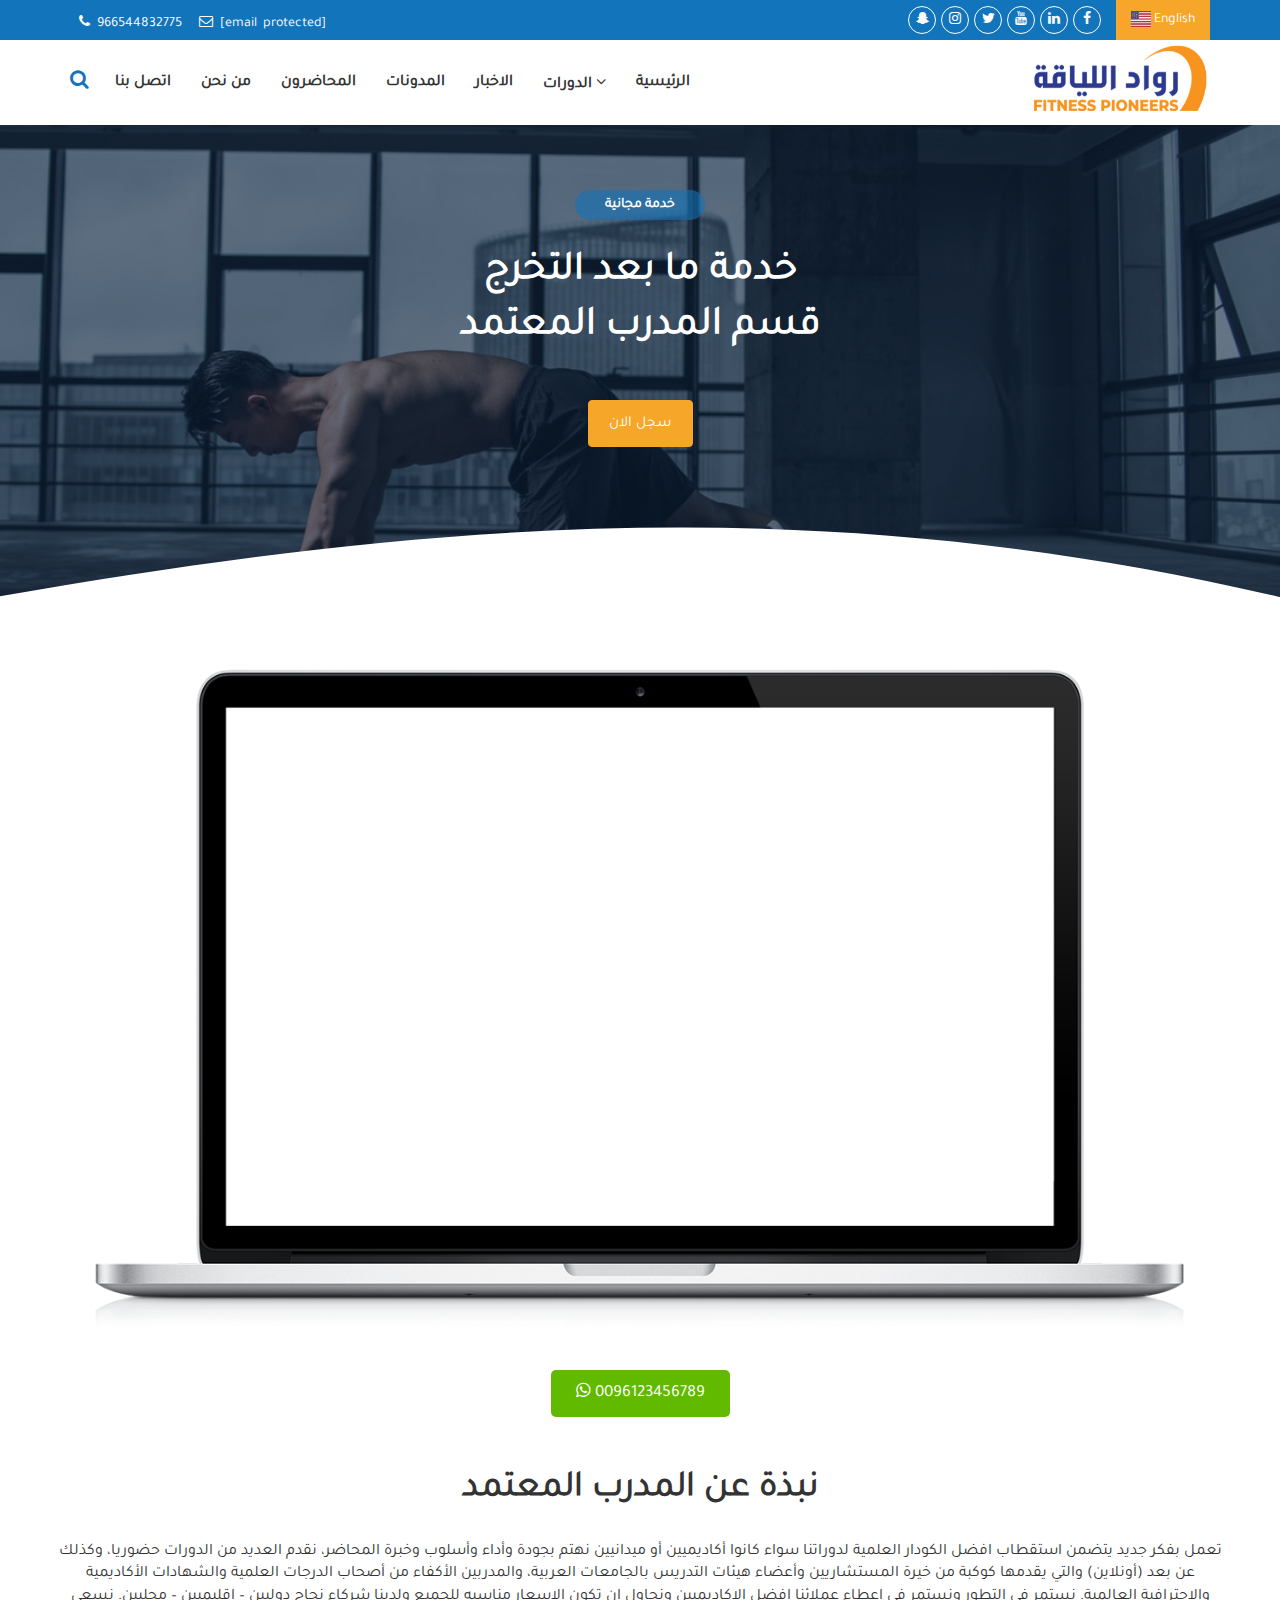
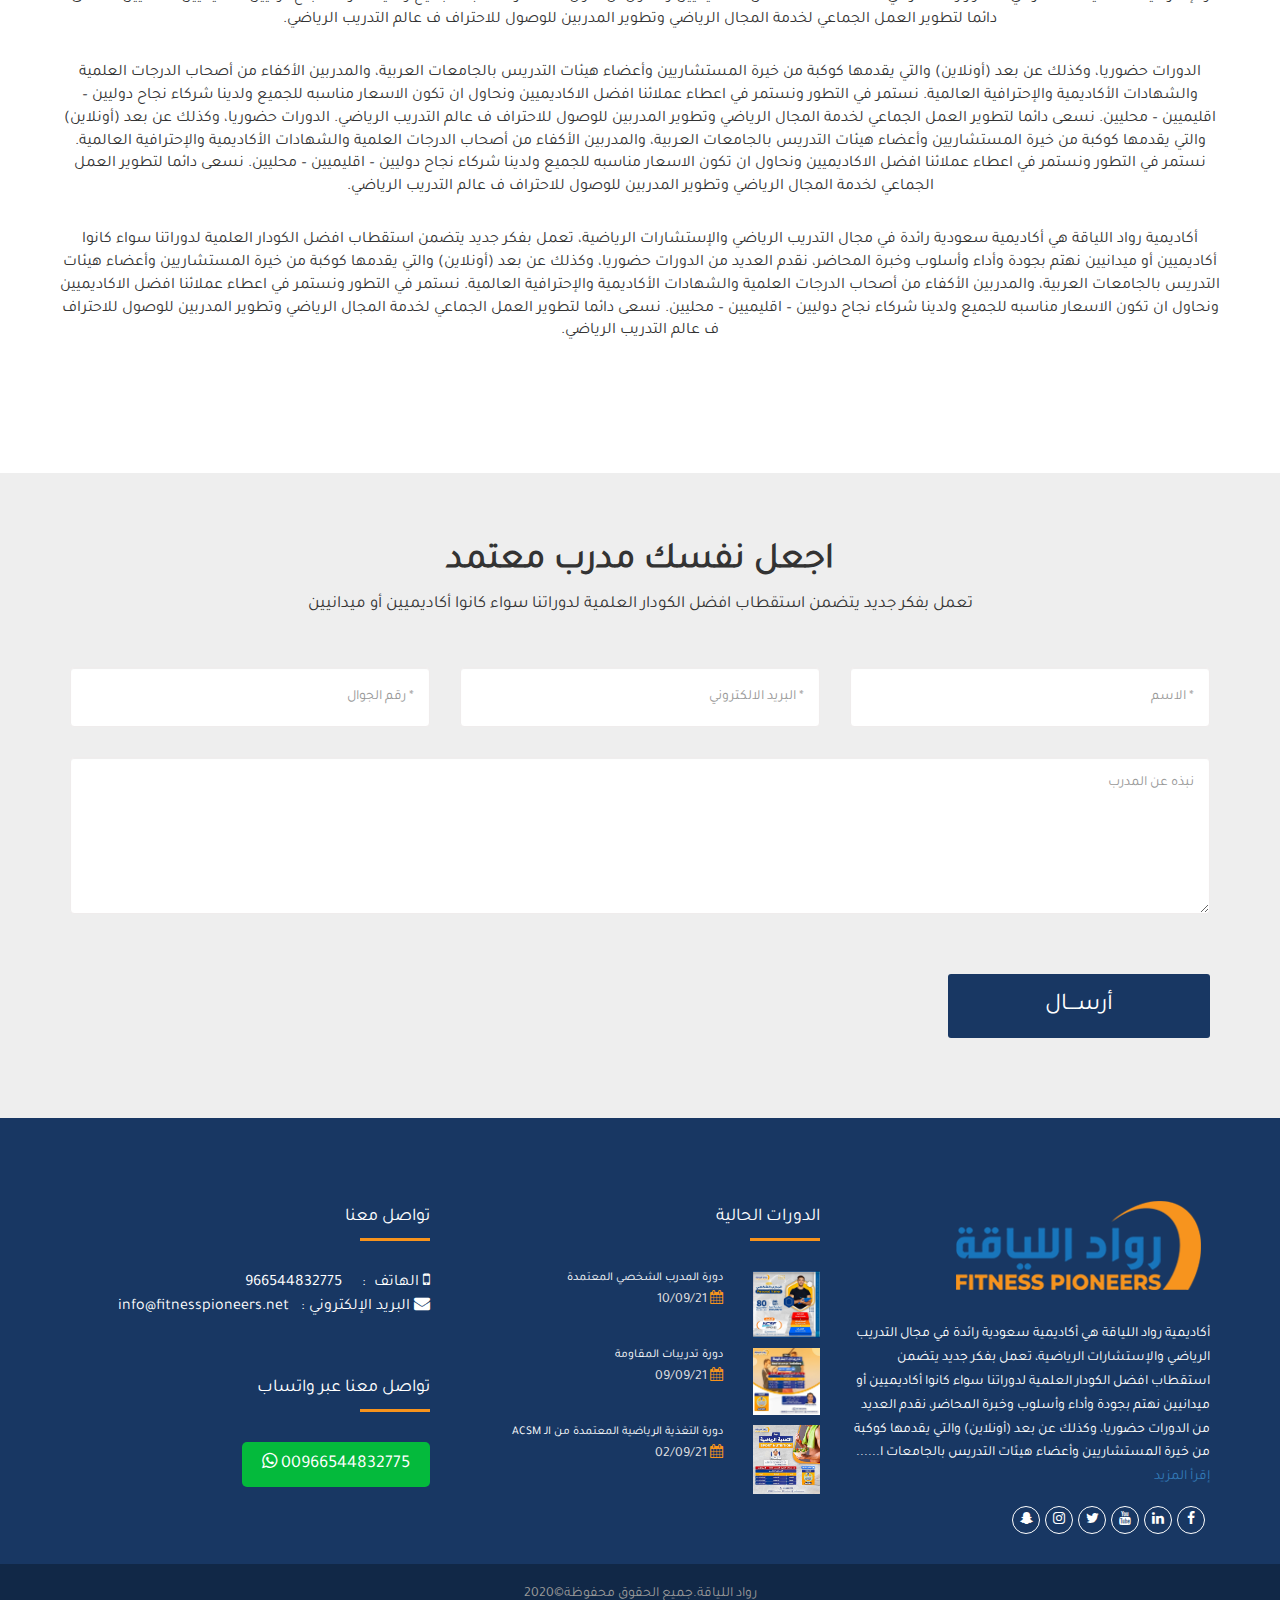
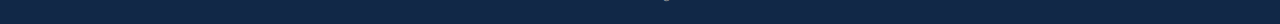
==== commit 35e2f0e3: "Add files via upload" ====
--- a/index.html
+++ b/index.html
@@ -202,7 +202,7 @@
                 <div class="col-lg-12">
                     <div class="section-heading">
 						<label class="service-free"> خدمة مجانية </label>
-                        <h2 class="sec__title text-white line-height-55">المدرب المعتمد <br> هو دليلك في الطريق الى النجاح</h2>
+                        <h2 class="sec__title text-white line-height-55">خدمة ما بعد التخرج <br> قسم المدرب المعتمد</h2>
                     </div><!-- end section-heading -->
                     <div class="btn-box padding-top-35px">
                         <a href="#" class="theme-btn border-0">سجل الان</a>
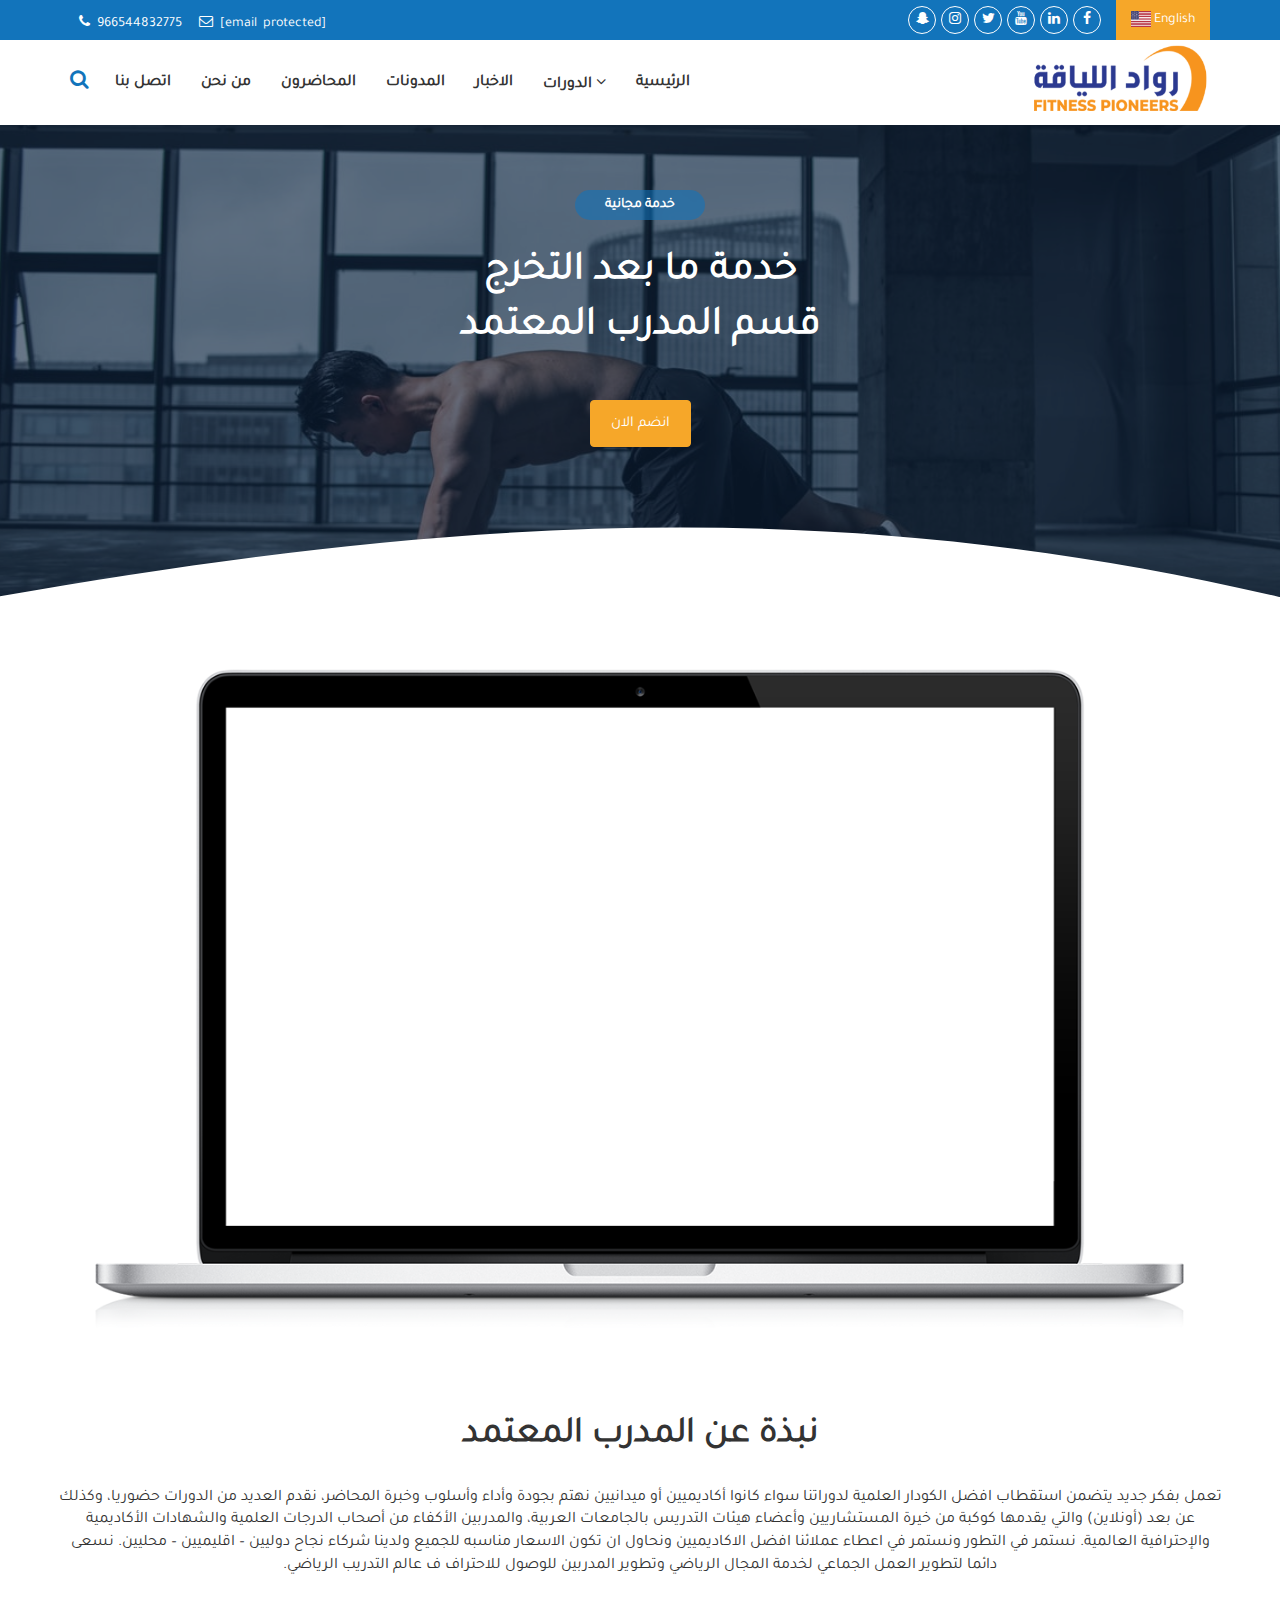
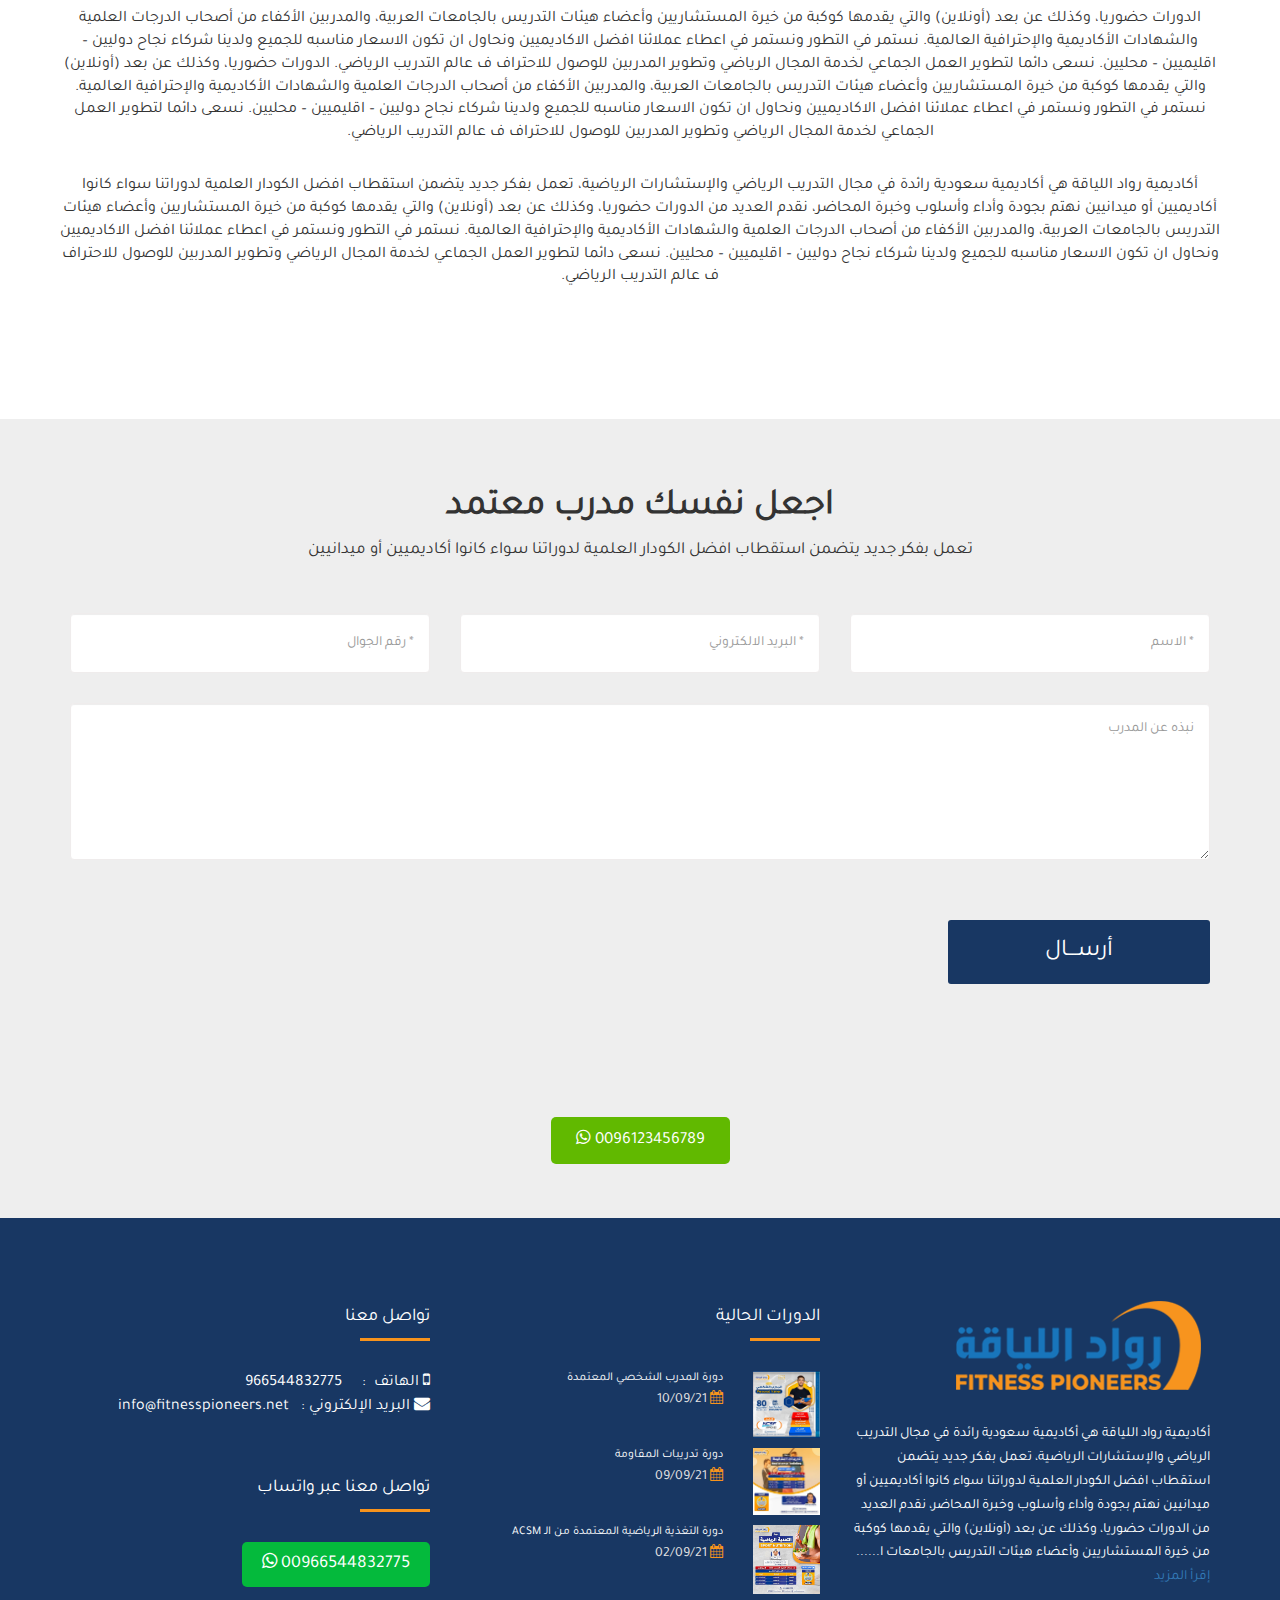
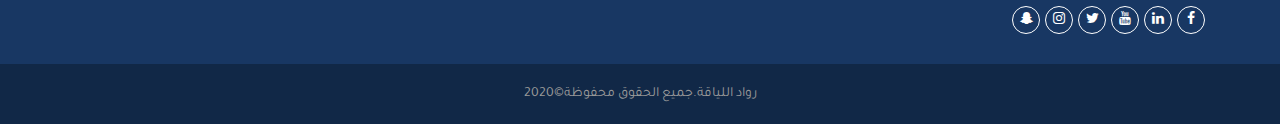
==== commit 4a128a54: "Add files via upload" ====
--- a/index.html
+++ b/index.html
@@ -205,7 +205,7 @@
                         <h2 class="sec__title text-white line-height-55">خدمة ما بعد التخرج <br> قسم المدرب المعتمد</h2>
                     </div><!-- end section-heading -->
                     <div class="btn-box padding-top-35px">
-                        <a href="#" class="theme-btn border-0">سجل الان</a>
+                        <a href="#reg_now" class="theme-btn border-0">انضم الان</a>
                     </div>
                 </div><!-- end col-lg-12 -->
             </div><!-- end row -->
@@ -223,9 +223,7 @@
                     </div>
                 </div>
             </div>
-            <div class="col-md-12 text-center">
-                <a href="https://wa.me/+966544832775" target="_blank" class="btn-whats"> <i class="fa fa-whatsapp"></i> 0096123456789 </a>
-            </div>
+            
         </div>
     </div>
 
@@ -242,7 +240,7 @@
         </div>
     </section>
 
-    <section class="bart_form_new">
+    <section class="bart_form_new" id="reg_now">
         <div class="container">
         <div class="row">
             <div class="col-md-12">
@@ -296,10 +294,20 @@
             </div>
         </div>
     </div>
+	
+		<div class="container">
+		<div class="row">
+		<div class="col-md-12 text-center">
+                <a href="https://wa.me/+966544832775" target="_blank" class="btn-whats"> <i class="fa fa-whatsapp"></i> 0096123456789 </a>
+            </div>
+		</div>
+	</div>
+	
     </section>
 
 
 
+			
 
 
 </div>
--- a/public/front/css/new-style.css
+++ b/public/front/css/new-style.css
@@ -1,754 +1,787 @@
-.bg_video {
-    background: url(../images/bg-main.jpg);
-    background-attachment: fixed;
-    background-position: right;
-    background-repeat: no-repeat;
-    background-size: cover;
-    background-repeat: no-repeat;
-    background-size: cover;
-}
-
-.cta-area::before {
-    position: absolute;
-    content: "";
-    top: 0;
-    left: 0;
-    width: 100%;
-    height: 100%;
-    background-color: #0d233e;
-    opacity: 0.6;
-}
-
-.section-heading .sec__title {
-    font-size: 40px;
-    color: #0d233e;
-    font-weight: 700;
-}
-.theme-btn {
-    font-size: 15px;
-    color: #fff;
-    line-height: 45px;
-    padding-left: 20px;
-    padding-right: 20px;
-    background-color: #f6a729;
-    -webkit-transition: all 0.3s;
-    -moz-transition: all 0.3s;
-    -ms-transition: all 0.3s;
-    -o-transition: all 0.3s;
-    transition: all 0.3s;
-    position: relative;
-    display: inline-block;
-    -webkit-border-radius: 4px;
-    -moz-border-radius: 4px;
-    border-radius: 4px;
-    border: 1px solid #f6a729;
-    font-weight: 500;
-}
-
-.cta-svg {
-    position: absolute;
-    bottom: 0;
-    left: 0;
-    width: 100%;
-    height: 100px;
-    fill: #fff;
-    stroke: none;
-}
-.text-white {
-    color: #fff!important;
-}
-.padding-bottom-100px {
-    padding-bottom: 100px !important;
-}
-.padding-top-15px {
-    padding-top: 15px !important;
-}
-.padding-top-30px {
-    padding-top: 30px !important;
-}
-
-element.style {
-}
-.section-heading .sec__title {
-    font-size: 40px;
-    color: #0d233e;
-    font-weight: 700;
-}
-.line-height-55 {
-    line-height: 55px !important;
-}
-.padding-top-35px {
-    padding-top: 35px;
-}
-
-
-.home_screen {
-    position: relative;
-    padding: 60px 0 0 0;
-    overflow: hidden;
-    text-align: center;
-    height: 720px;
-    margin: 50px 0 0 0;
-}
-.home_screen:before {
-    position: absolute;
-    content: "";
-    background: url(../images/laptop.png) no-repeat;
-    background-size: 100%;
-    width: 100%;
-    left: 0;
-    right: 0;
-    height: 800px;
-    top: 0;
-}
-.block_img_view {
-    width: 72.7%;
-    margin: auto;
-    height: 520px;
-    position: relative;
-}
-
-.home_screen iframe {
-    width: 100% !important;
-    height: 100% !important;
-}
-
-.btn-whats{
-    background: #61b900;
-    color: #fff;
-    font-size: 17px;
-    padding: 15px 25px;
-    height: auto;
-    margin: 0;
-    line-height: 54px;
-    border-radius: 5px;
-}
-.btn-whats:hover{
-    color: #fff;
-    text-decoration: none;
-    background: #f7941e;
-}
-
-.about-new_part{
-    text-align: center;
-    margin: 0 0 50px 0;
-}
-
-
-.about-new_part h3{
-    font-weight: bold;
-    font-size: 36px;
-    margin: 0 0 30px 0;
-}
-
-
-.about-new_part p{
-    font-size: 16px;
-    margin: 0 0 30px 0;
-}
-
-
-.bart_form_new{
-    background: #eee;
-}
-
-.send_form_page {
-    overflow: hidden;
-    text-align: center;
-}
-.send_form_page h3 {
-    font-size: 36px;
-    font-weight: bold;
-}
-.send_form_page p {
-    font-size: 17px;
-    margin: 0 0 50px 0;
-}
-.input_from {
-    border: 1px solid #efecec;
-    margin: 0 0 30px 0;
-    padding: 0 15px 0 15px;
-    min-height: 60px;
-    text-align: right;
-}
-textarea.form-control {
-    height: auto;
-    padding-top: 15px;
-}
-#button_submit_contact {
-    background: #183763;
-    color: #fff;
-    border: 0;
-    padding: 15px 50px;
-    border-radius: 3px;
-    font-size: 24px;
-    width: 100%;
-    margin: 30px 0 0 0;
-}
-
-
-.top-listings {
-    padding-bottom: 70px;
-}
-
-.section-title-new {
-    text-align: center;
-    margin-bottom: 60px;
-    margin-top: -6px;
-}
-
-.section-title-new h2 {
-    font-size: 32px;
-    margin-bottom: 20px;
-}
-
-.section-title-new h4 {
-    font-size: 18px;
-    color: #888;
-    font-weight: 300;
-}
-
-.section-title-new h4 span {
-    color: #ff4e00;
-}
-.single-listings {
-    -webkit-box-shadow: 0 0 20px 0 rgb(62 28 131 / 10%);
-    box-shadow: 0 0 20px 0 rgb(62 28 131 / 10%);
-    margin-bottom: 30px;
-}
-.single-listings figure {
-    margin: 0;
-    position: relative;
-    overflow: hidden;
-}
-.single-listings figure img {
-    -webkit-transform: scale(1);
-    transform: scale(1);
-    -ms-transition: .4s;
-    -webkit-transition: .4s;
-    -moz-transition: .4s;
-    -ms-transition: .4s;
-    transition: .4s;
-}
-.single-listings:hover figure img {
-    transform: scale(1.2);
-}
-
-.single-listings figure .read-more {
-    position: absolute;
-    top: 50%;
-    left: 0;
-    margin-top: -20px;
-    -webkit-transform: translateY(-60px);
-    transform: translateY(-60px);
-    text-align: center;
-    opacity: 0;
-    visibility: hidden;
-    width: 100%;
-    -ms-transition: .4s;
-    -webkit-transition: .4s;
-    -moz-transition: .4s;
-    -ms-transition: .4s;
-    transition: .4s;
-}
-
-.single-listings:hover figure .read-more {
-    opacity: 1;
-    visibility: visible;
-    -webkit-transform: translateY(0);
-    transform: translateY(0);
-}
-
-.single-listings figure .list-like {
-    position: absolute;
-    top: 15px;
-    left: 15px;
-    width: 30px;
-    height: 30px;
-    background: #ff0052;
-    text-align: center;
-    line-height: 30px;
-    border-radius: 50%;
-}
-
-.single-listings figure .list-like {
-    right: 15px;
-    left: auto;
-}
-
-.single-listings figure .list-like a {
-    color: #fff;
-    font-size: 14px;
-}
-
-.single-listings figure .listings-tag {
-    position: absolute;
-    bottom: 20px;
-    left: 20px;
-}
-
-.single-listings figure .listings-tag {
-    right: 20px;
-    left: auto;
-}
-
-.single-listings figure .listings-tag a {
-    color: #fff;
-    font-size: 16px;
-    font-weight: 500;
-}
-
-.single-listings figure .price {
-    position: absolute;
-    bottom: 0;
-    text-transform: uppercase;
-    right: 0;
-    padding: 5px 10px;
-    border-radius: 10px 0 0 0;
-}
-
-.single-listings figure .price {
-    left: 0;
-    right: auto;
-    border-radius: 0 10px 0 0;
-}
-
-.single-listings figure .price {
-    background: #f7941e;
-}
-
-.listings-content {
-    padding: 30px 20px;
-    overflow: hidden;
-    text-align: center;
-    direction: rtl;
-}
-.listings-content h3 {
-    margin-top: -12px;
-    margin-bottom: 12px;
-}
-.listings-content h3 a {
-    font-size: 20px;
-    color: #334e6f;
-    font-weight: 600;
-}
-.listings-content .location span {
-    font-size: 15px;
-    text-transform: capitalize;
-    color: #677782;
-}
-.listings-content .location span i {
-    color: #ff4e00;
-}
-
-.listings-content p {
-    margin-top: 17px;
-}
-.listings-content .rating {
-    margin-top: 17px;
-}
-
-.listings-content li {
-    color: #777777;
-    display: inline-block;
-}
-.listings-content .rating ul li:first-child {
-    font-size: 15px;
-}
-.listings-content li i {
-    color: #FF9800;
-    font-size: 14px;
-}
-
-.single-listings figure .price a {
-    color: #fff;
-    font-size: 14px;
-    font-weight: 600;
-}
-
-.see-comment{
-    margin: 20px 0 0 0;
-    color: #9a9494;
-    font-size: 17px;
-}
-
-.slider_view {
-    position: relative;
-    margin-bottom: 100px;
-}
-
-.img_larg .item {
-    height: auto;
-}
-
-.img_larg .item img {
-    width: 100%;
-    height: 400px;
-}
-.img_small {
-    right: 0;
-    left: 0;
-    width: 100%;
-    margin: 0;
-    bottom: -115px;
-    background: #ffffff;
-    border: 1px solid #928f8f;
-    height: 110px;
-    padding: 3px 0 0 0;
-}
-.img_small li {
-    width: 24.29% !important;
-    height: 100px !important;
-    position: relative;
-    text-indent: 0;
-    overflow: hidden;
-    border-radius: 0;
-    border: 1px solid #fff;
-}
-.img_small img {
-    width: 100%;
-    height: 100%;
-}
-
-
-.des_slider_coach{
-    background: #fff;
-    padding: 30px;
-    box-shadow: 0 0 10px #ddd;
-    text-align: right;
-}
-
-.des_slider_coach h3{
-    margin: 0 0 0 0;
-    font-weight: bold;
-}
-
-.des_slider_coach p{
-    margin: 0;
-    font-size: 15px;
-    font-weight: bold;
-    line-height: 26px;
-    height: 300px;
-    overflow: hidden;
-}
-
-.cv_pdf{
-    background: #1274bb;
-    display: block;
-    padding: 15px;
-    text-align: center;
-    font-size: 17px;
-    color: #fff;
-}
-
-.cv_pdf:hover{
-    background: #f6a729;
-    color: #fff;
-    text-decoration: none;
-}
-
-.option_coaches{
-    overflow: hidden;
-    margin: 5px 0 0 0;
-}
-
-.option_coaches span{
-    float: left;
-    display: block;
-    background: #fff;
-    padding: 10px 23px;
-    margin: 0 5px 0 0;
-    border: 1px solid #e8e6e6;
-}
-
-.option_coaches label{
-    float: right;
-    font-weight: normal;
-}
-
-.option_coaches label a{
-    display: block;
-    background: #1274bb;
-    padding: 10px 20px;
-    border: 1px solid #e8e6e6;
-    color: #fff;
-}
-.option_coaches label a:hover{
-    background: #183763;
-    text-decoration: none;
-}
-
-.tab_coach{
-    margin: 30px 0;
-}
-
-.tab_coach .nav-tabs>li {
-    float: right;
-    margin-bottom: 0;
-    font-size: 17px;
-    font-weight: bold;
-    width: 175px;
-    text-align: center;
-}
-.tab_coach .nav-tabs>li>a {
-    margin-left: 2px;
-    line-height: 1.42857143;
-    border: 1px solid transparent;
-    border-radius: 4px 0 0 4px;
-    color: #000;
-    padding: 20px 0;
-}
-
-.tab_coach  .tab-content{
-    background: #fff;
-    padding: 15px;
-    overflow: hidden;
-}
-
-.tab_coach .nav-tabs {
-    border-bottom: 0;
-}
-
-.tab_coach .nav-tabs>li.active>a,
-.tab_coach .nav-tabs>li.active>a:focus,
-.tab_coach .nav-tabs>li.active>a:hover {
-    color: #555;
-    cursor: default;
-    background-color: #fff;
-    border: 0;
-    border-bottom-color: transparent;
-}
-
-.des_coach_footer {
-    margin: 30px 0;
-    text-align: right;
-}
-
-.des_coach_footer h3{
-
-}
-
-.des_coach_footer p{
-
-    font-size: 17px;
-}
-
-.rating_view{
-	color: #f6a729;
-    margin: 5px 0 5px 0;
-    display: block;
-}
-
-.service-free{
-	    background: rgb(18 116 187 / 58%);
-    color: #fff;
-    padding: 5px 30px;
-    border-radius: 25px;
-}
-
-.table_coach{
-    direction: rtl;
-    overflow: hidden;
-    border-radius: 10px;
-    border: 2px solid #2b3990;
-	
-}
-
-.table_coach table tr th{
-	padding:15px;
-	width:35%;
-	background:#f9f9f9;
-}
-
-.table_coach table tr th i{
-	    margin: 0 0 0 10px;
-    font-size: 14px;
-    color: #999ca0;
-    border: 1px solid;
-    border-radius: 25px;
-    height: 30px;
-    width: 30px;
-    text-align: center;
-    line-height: 29px;
-}
-
-.table_coach table tr td{
-	font-weight: 600;
-    padding: 20px 15px 5px 15px;
-}
-
-.p-0{
-	padding:0 !important;
-}
-
-
-.blog-comments{
-	direction: rtl;
-    text-align: right;
-    background: #fff;
-    padding: 30px;
-}
-
-.blog-comments .single-comments:nth-last-child(1){
-	border-bottom:0;
-}
-
-.blog-details h4.title::before {
-    content: '';
-    position: absolute;
-    left: 0;
-    bottom: -16px;
-    width: 70px;
-    height: 3px;
-}
-
-.blog-details h4.title {
-    font-size: 20px;
-    margin-bottom: 45px;
-    position: relative;
-}
-.blog-details h4.title::before { /****** rtl *******/
-    right: 0;
-    left: auto;
-}
-.blog-details h4.title::before {
-    background: #ff4e00;
-}
-
-.blog-comments .single-comments {
-    position: relative;
-    padding-left: 105px;
-    margin-bottom: 30px;
-	border-bottom: 1px solid #ddd;
-    padding-bottom: 25px;
-}
-
-.blog-comments .single-comments { /****** rtl *******/
-    padding-right: 105px;
-    padding-left: 0;
-	
-}
-
-
-.blog-comments .single-comments .img {
-    position: absolute;
-    left: 0;
-    top: 0;
-}
-
-.blog-comments .single-comments .img { /****** rtl *******/
-    right: 0;
-    left: auto;
-}
-
-.blog-comments .single-comments .img img {
-    border-radius: 50%;
-}
-
-.blog-comments .single-comments .content h4 {
-    font-size: 20px;
-    margin-bottom: 15px;
-}
-.blog-details p {
-    margin-bottom: 20px;
-    font-size: 16px;
-    line-height: 1.8;
-}
-.blog-comments .single-comments .content span {
-    color: #777777;
-}
-
-.blog-comments .single-comments .content a {
-    position: absolute;
-    right: 0;
-    top: 0;
-    display: inline-block;
-    text-transform: uppercase;
-    font-weight: 500;
-    padding: 1px 10px;
-}
-
-.blog-comments .single-comments .content a {  /****** rtl *******/
-    left: 0;
-    right: auto;
-}
-
-.blog-comments .single-comments .content a {
-    border: 1px solid #ff4e00;
-}
-.blog-comments .single-comments .content span i {
-    margin-right: 4px;
-}
-
-.comments-form{
-	direction: rtl;
-    text-align: right;
-    margin: 50px 0 0 0;
-}
-
-.comments-form .form-control {
-    border: 1px solid #eee;
-	border-radius: 0;
-	min-height: 45px;
-    padding: 15px;
-}
-
-.rating {
-  display: flex;
-  width: 100%;
-  justify-content: center;
-  overflow: hidden;
-  flex-direction: row-reverse;
-  height: 40px;
-  position: relative;
-}
-
-.rating-0 {
-  filter: grayscale(100%);
-}
-
-.rating > input {
-  display: none;
-}
-
-.rating > label {
-  cursor: pointer;
-  width: 30px;
-  height: 30px;
-  margin-top: auto;
-  background-image: url("data:image/svg+xml;charset=UTF-8,%3csvg xmlns='http://www.w3.org/2000/svg' width='126.729' height='126.73'%3e%3cpath fill='%23e3e3e3' d='M121.215 44.212l-34.899-3.3c-2.2-.2-4.101-1.6-5-3.7l-12.5-30.3c-2-5-9.101-5-11.101 0l-12.4 30.3c-.8 2.1-2.8 3.5-5 3.7l-34.9 3.3c-5.2.5-7.3 7-3.4 10.5l26.3 23.1c1.7 1.5 2.4 3.7 1.9 5.9l-7.9 32.399c-1.2 5.101 4.3 9.3 8.9 6.601l29.1-17.101c1.9-1.1 4.2-1.1 6.1 0l29.101 17.101c4.6 2.699 10.1-1.4 8.899-6.601l-7.8-32.399c-.5-2.2.2-4.4 1.9-5.9l26.3-23.1c3.8-3.5 1.6-10-3.6-10.5z'/%3e%3c/svg%3e");
-  background-repeat: no-repeat;
-  background-position: center;
-  background-size: 76%;
-  transition: .3s;
-}
-
-.rating > input:checked ~ label,
-.rating > input:checked ~ label ~ label {
-  background-image: url("data:image/svg+xml;charset=UTF-8,%3csvg xmlns='http://www.w3.org/2000/svg' width='126.729' height='126.73'%3e%3cpath fill='%23fcd93a' d='M121.215 44.212l-34.899-3.3c-2.2-.2-4.101-1.6-5-3.7l-12.5-30.3c-2-5-9.101-5-11.101 0l-12.4 30.3c-.8 2.1-2.8 3.5-5 3.7l-34.9 3.3c-5.2.5-7.3 7-3.4 10.5l26.3 23.1c1.7 1.5 2.4 3.7 1.9 5.9l-7.9 32.399c-1.2 5.101 4.3 9.3 8.9 6.601l29.1-17.101c1.9-1.1 4.2-1.1 6.1 0l29.101 17.101c4.6 2.699 10.1-1.4 8.899-6.601l-7.8-32.399c-.5-2.2.2-4.4 1.9-5.9l26.3-23.1c3.8-3.5 1.6-10-3.6-10.5z'/%3e%3c/svg%3e");
-}
-
-.rating > input:not(:checked) ~ label:hover,
-.rating > input:not(:checked) ~ label:hover ~ label {
-  background-image: url("data:image/svg+xml;charset=UTF-8,%3csvg xmlns='http://www.w3.org/2000/svg' width='126.729' height='126.73'%3e%3cpath fill='%23d8b11e' d='M121.215 44.212l-34.899-3.3c-2.2-.2-4.101-1.6-5-3.7l-12.5-30.3c-2-5-9.101-5-11.101 0l-12.4 30.3c-.8 2.1-2.8 3.5-5 3.7l-34.9 3.3c-5.2.5-7.3 7-3.4 10.5l26.3 23.1c1.7 1.5 2.4 3.7 1.9 5.9l-7.9 32.399c-1.2 5.101 4.3 9.3 8.9 6.601l29.1-17.101c1.9-1.1 4.2-1.1 6.1 0l29.101 17.101c4.6 2.699 10.1-1.4 8.899-6.601l-7.8-32.399c-.5-2.2.2-4.4 1.9-5.9l26.3-23.1c3.8-3.5 1.6-10-3.6-10.5z'/%3e%3c/svg%3e");
-}
-
-.feedback {
-    float: right;
-    margin: 0 0 30px 0;
-}
-
-
-
-@media screen and (max-width:767px){
-    .home_screen {
-        padding: 20px 0 0 0;
-        height: 270px;
-    }
-    .block_img_view {
-        width: 72.7%;
-        height: 170px;
-    }
-}
-
-
+.bg_video {
+    background: url(../images/bg-main.jpg);
+    background-attachment: fixed;
+    background-position: right;
+    background-repeat: no-repeat;
+    background-size: cover;
+    background-repeat: no-repeat;
+    background-size: cover;
+	background-size:cover;
+	-moz-background-size: cover;
+	-webkit-background-size: cover;
+	-o-background-size: cover;
+	background-position: center center; 
+
+	
+}
+
+.cta-area::before {
+    position: absolute;
+    content: "";
+    top: 0;
+    left: 0;
+    width: 100%;
+    height: 100%;
+    background-color: #0d233e;
+    opacity: 0.6;
+}
+
+.section-heading .sec__title {
+    font-size: 40px;
+    color: #0d233e;
+    font-weight: 700;
+}
+.theme-btn {
+    font-size: 15px;
+    color: #fff;
+    line-height: 45px;
+    padding-left: 20px;
+    padding-right: 20px;
+    background-color: #f6a729;
+    -webkit-transition: all 0.3s;
+    -moz-transition: all 0.3s;
+    -ms-transition: all 0.3s;
+    -o-transition: all 0.3s;
+    transition: all 0.3s;
+    position: relative;
+    display: inline-block;
+    -webkit-border-radius: 4px;
+    -moz-border-radius: 4px;
+    border-radius: 4px;
+    border: 1px solid #f6a729;
+    font-weight: 500;
+}
+
+.cta-svg {
+    position: absolute;
+    bottom: 0;
+    left: 0;
+    width: 100%;
+    height: 100px;
+    fill: #fff;
+    stroke: none;
+}
+.text-white {
+    color: #fff!important;
+}
+.padding-bottom-100px {
+    padding-bottom: 100px !important;
+}
+.padding-top-15px {
+    padding-top: 15px !important;
+}
+.padding-top-30px {
+    padding-top: 30px !important;
+}
+
+element.style {
+}
+.section-heading .sec__title {
+    font-size: 40px;
+    color: #0d233e;
+    font-weight: 700;
+}
+.line-height-55 {
+    line-height: 55px !important;
+}
+.padding-top-35px {
+    padding-top: 35px;
+}
+
+
+.home_screen {
+    position: relative;
+    padding: 60px 0 0 0;
+    overflow: hidden;
+    text-align: center;
+    height: 720px;
+    margin: 50px 0 0 0;
+}
+.home_screen:before {
+    position: absolute;
+    content: "";
+    background: url(../images/laptop.png) no-repeat;
+    background-size: 100%;
+    width: 100%;
+    left: 0;
+    right: 0;
+    height: 800px;
+    top: 0;
+}
+.block_img_view {
+    width: 72.7%;
+    margin: auto;
+    height: 520px;
+    position: relative;
+}
+
+.home_screen iframe {
+    width: 100% !important;
+    height: 100% !important;
+}
+
+.btn-whats{
+    background: #61b900;
+    color: #fff;
+    font-size: 17px;
+    padding: 15px 25px;
+    height: auto;
+    margin: 0;
+    line-height: 54px;
+    border-radius: 5px;
+}
+.btn-whats:hover{
+    color: #fff;
+    text-decoration: none;
+    background: #f7941e;
+}
+
+.about-new_part{
+    text-align: center;
+    margin: 0 0 50px 0;
+}
+
+
+.about-new_part h3{
+    font-weight: bold;
+    font-size: 36px;
+    margin: 0 0 30px 0;
+}
+
+
+.about-new_part p{
+    font-size: 16px;
+    margin: 0 0 30px 0;
+}
+
+
+.bart_form_new{
+    background: #eee;
+}
+
+.send_form_page {
+    overflow: hidden;
+    text-align: center;
+}
+.send_form_page h3 {
+    font-size: 36px;
+    font-weight: bold;
+}
+.send_form_page p {
+    font-size: 17px;
+    margin: 0 0 50px 0;
+}
+.input_from {
+    border: 1px solid #efecec;
+    margin: 0 0 30px 0;
+    padding: 0 15px 0 15px;
+    min-height: 60px;
+    text-align: right;
+}
+textarea.form-control {
+    height: auto;
+    padding-top: 15px;
+}
+#button_submit_contact {
+    background: #183763;
+    color: #fff;
+    border: 0;
+    padding: 15px 50px;
+    border-radius: 3px;
+    font-size: 24px;
+    width: 100%;
+    margin: 30px 0 0 0;
+}
+
+
+.top-listings {
+    padding-bottom: 70px;
+}
+
+.section-title-new {
+    text-align: center;
+    margin-bottom: 60px;
+    margin-top: -6px;
+}
+
+.section-title-new h2 {
+    font-size: 32px;
+    margin-bottom: 20px;
+}
+
+.section-title-new h4 {
+    font-size: 18px;
+    color: #888;
+    font-weight: 300;
+}
+
+.section-title-new h4 span {
+    color: #ff4e00;
+}
+.single-listings {
+    -webkit-box-shadow: 0 0 20px 0 rgb(62 28 131 / 10%);
+    box-shadow: 0 0 20px 0 rgb(62 28 131 / 10%);
+    margin-bottom: 30px;
+}
+.single-listings figure {
+    margin: 0;
+    position: relative;
+    overflow: hidden;
+}
+.single-listings figure img {
+    -webkit-transform: scale(1);
+    transform: scale(1);
+    -ms-transition: .4s;
+    -webkit-transition: .4s;
+    -moz-transition: .4s;
+    -ms-transition: .4s;
+    transition: .4s;
+}
+.single-listings:hover figure img {
+    transform: scale(1.2);
+}
+
+.single-listings figure .read-more {
+    position: absolute;
+    top: 50%;
+    left: 0;
+    margin-top: -20px;
+    -webkit-transform: translateY(-60px);
+    transform: translateY(-60px);
+    text-align: center;
+    opacity: 0;
+    visibility: hidden;
+    width: 100%;
+    -ms-transition: .4s;
+    -webkit-transition: .4s;
+    -moz-transition: .4s;
+    -ms-transition: .4s;
+    transition: .4s;
+}
+
+.single-listings:hover figure .read-more {
+    opacity: 1;
+    visibility: visible;
+    -webkit-transform: translateY(0);
+    transform: translateY(0);
+}
+
+.single-listings figure .list-like {
+    position: absolute;
+    top: 15px;
+    left: 15px;
+    width: 30px;
+    height: 30px;
+    background: #ff0052;
+    text-align: center;
+    line-height: 30px;
+    border-radius: 50%;
+}
+
+.single-listings figure .list-like {
+    right: 15px;
+    left: auto;
+}
+
+.single-listings figure .list-like a {
+    color: #fff;
+    font-size: 14px;
+}
+
+.single-listings figure .listings-tag {
+    position: absolute;
+    bottom: 20px;
+    left: 20px;
+}
+
+.single-listings figure .listings-tag {
+    right: 20px;
+    left: auto;
+}
+
+.single-listings figure .listings-tag a {
+    color: #fff;
+    font-size: 16px;
+    font-weight: 500;
+}
+
+.single-listings figure .price {
+    position: absolute;
+    bottom: 0;
+    text-transform: uppercase;
+    right: 0;
+    padding: 5px 10px;
+    border-radius: 10px 0 0 0;
+}
+
+.single-listings figure .price {
+    left: 0;
+    right: auto;
+    border-radius: 0 10px 0 0;
+}
+
+.single-listings figure .price {
+    background: #f7941e;
+}
+
+.listings-content {
+    padding: 30px 20px;
+    overflow: hidden;
+    text-align: center;
+    direction: rtl;
+}
+.listings-content h3 {
+    margin-top: -12px;
+    margin-bottom: 12px;
+}
+.listings-content h3 a {
+    font-size: 20px;
+    color: #334e6f;
+    font-weight: 600;
+}
+.listings-content .location span {
+    font-size: 15px;
+    text-transform: capitalize;
+    color: #677782;
+}
+.listings-content .location span i {
+    color: #ff4e00;
+}
+
+.listings-content p {
+    margin-top: 17px;
+}
+.listings-content .rating {
+    margin-top: 17px;
+}
+
+.listings-content li {
+    color: #777777;
+    display: inline-block;
+}
+.listings-content .rating ul li:first-child {
+    font-size: 15px;
+}
+.listings-content li i {
+    color: #FF9800;
+    font-size: 14px;
+}
+
+.single-listings figure .price a {
+    color: #fff;
+    font-size: 14px;
+    font-weight: 600;
+}
+
+.see-comment{
+    margin: 20px 0 0 0;
+    color: #9a9494;
+    font-size: 17px;
+}
+
+.slider_view {
+    position: relative;
+    margin-bottom: 100px;
+}
+
+.img_larg .item {
+    height: auto;
+}
+
+.img_larg .item img {
+    width: 100%;
+    height: 400px;
+}
+.img_small {
+    right: 0;
+    left: 0;
+    width: 100%;
+    margin: 0;
+    bottom: -115px;
+    background: #ffffff;
+    border: 1px solid #928f8f;
+    height: 110px;
+    padding: 3px 0 0 0;
+}
+.img_small li {
+    width: 24.29% !important;
+    height: 100px !important;
+    position: relative;
+    text-indent: 0;
+    overflow: hidden;
+    border-radius: 0;
+    border: 1px solid #fff;
+}
+.img_small img {
+    width: 100%;
+    height: 100%;
+}
+
+
+.des_slider_coach{
+    background: #fff;
+    padding: 30px;
+    box-shadow: 0 0 10px #ddd;
+    text-align: right;
+}
+
+.des_slider_coach h3{
+    margin: 0 0 0 0;
+    font-weight: bold;
+}
+
+.des_slider_coach p{
+    margin: 0;
+    font-size: 15px;
+    font-weight: bold;
+    line-height: 26px;
+    height: 300px;
+    overflow: hidden;
+}
+
+.cv_pdf{
+    background: #1274bb;
+    display: block;
+    padding: 15px;
+    text-align: center;
+    font-size: 17px;
+    color: #fff;
+}
+
+.cv_pdf:hover{
+    background: #f6a729;
+    color: #fff;
+    text-decoration: none;
+}
+
+.option_coaches{
+    overflow: hidden;
+    margin: 5px 0 0 0;
+}
+
+.option_coaches span{
+    float: left;
+    display: block;
+    background: #fff;
+    padding: 10px 23px;
+    margin: 0 5px 0 0;
+    border: 1px solid #e8e6e6;
+}
+
+.option_coaches label{
+    float: right;
+    font-weight: normal;
+}
+
+.option_coaches label a{
+    display: block;
+    background: #1274bb;
+    padding: 10px 20px;
+    border: 1px solid #e8e6e6;
+    color: #fff;
+}
+.option_coaches label a:hover{
+    background: #183763;
+    text-decoration: none;
+}
+
+.tab_coach{
+    margin: 30px 0;
+}
+
+.tab_coach .nav-tabs>li {
+    float: right;
+    margin-bottom: 0;
+    font-size: 17px;
+    font-weight: bold;
+    width: 175px;
+    text-align: center;
+}
+.tab_coach .nav-tabs>li>a {
+    margin-left: 2px;
+    line-height: 1.42857143;
+    border: 1px solid transparent;
+    border-radius: 4px 0 0 4px;
+    color: #000;
+    padding: 20px 0;
+}
+
+.tab_coach  .tab-content{
+    background: #fff;
+    padding: 15px;
+    overflow: hidden;
+}
+
+.tab_coach .nav-tabs {
+    border-bottom: 0;
+}
+
+.tab_coach .nav-tabs>li.active>a,
+.tab_coach .nav-tabs>li.active>a:focus,
+.tab_coach .nav-tabs>li.active>a:hover {
+    color: #555;
+    cursor: default;
+    background-color: #fff;
+    border: 0;
+    border-bottom-color: transparent;
+}
+
+.des_coach_footer {
+    margin: 30px 0;
+    text-align: right;
+}
+
+.des_coach_footer h3{
+
+}
+
+.des_coach_footer p{
+
+    font-size: 17px;
+}
+
+.rating_view{
+	color: #f6a729;
+    margin: 5px 0 5px 0;
+    display: block;
+}
+
+.service-free{
+	    background: rgb(18 116 187 / 58%);
+    color: #fff;
+    padding: 5px 30px;
+    border-radius: 25px;
+}
+
+.table_coach{
+    direction: rtl;
+    overflow: hidden;
+    border-radius: 10px;
+    border: 2px solid #2b3990;
+	
+}
+
+.table_coach table tr th{
+	padding:15px;
+	width:35%;
+	background:#f9f9f9;
+}
+
+.table_coach table tr th i{
+	    margin: 0 0 0 10px;
+    font-size: 14px;
+    color: #999ca0;
+    border: 1px solid;
+    border-radius: 25px;
+    height: 30px;
+    width: 30px;
+    text-align: center;
+    line-height: 29px;
+}
+
+.table_coach table tr td{
+	font-weight: 600;
+    padding: 20px 15px 5px 15px;
+}
+
+.p-0{
+	padding:0 !important;
+}
+
+
+.blog-comments{
+	direction: rtl;
+    text-align: right;
+    background: #fff;
+    padding: 30px;
+}
+
+.blog-comments .single-comments:nth-last-child(1){
+	border-bottom:0;
+}
+
+.blog-details h4.title::before {
+    content: '';
+    position: absolute;
+    left: 0;
+    bottom: -16px;
+    width: 70px;
+    height: 3px;
+}
+
+.blog-details h4.title {
+    font-size: 20px;
+    margin-bottom: 45px;
+    position: relative;
+}
+.blog-details h4.title::before { /****** rtl *******/
+    right: 0;
+    left: auto;
+}
+.blog-details h4.title::before {
+    background: #ff4e00;
+}
+
+.blog-comments .single-comments {
+    position: relative;
+    padding-left: 105px;
+    margin-bottom: 30px;
+	border-bottom: 1px solid #ddd;
+    padding-bottom: 25px;
+}
+
+.blog-comments .single-comments { /****** rtl *******/
+    padding-right: 105px;
+    padding-left: 0;
+	
+}
+
+
+.blog-comments .single-comments .img {
+    position: absolute;
+    left: 0;
+    top: 0;
+}
+
+.blog-comments .single-comments .img { /****** rtl *******/
+    right: 0;
+    left: auto;
+}
+
+.blog-comments .single-comments .img img {
+    border-radius: 50%;
+}
+
+.blog-comments .single-comments .content h4 {
+    font-size: 20px;
+    margin-bottom: 15px;
+}
+.blog-details p {
+    margin-bottom: 20px;
+    font-size: 16px;
+    line-height: 1.8;
+}
+.blog-comments .single-comments .content span {
+    color: #777777;
+}
+
+.blog-comments .single-comments .content a {
+    position: absolute;
+    right: 0;
+    top: 0;
+    display: inline-block;
+    text-transform: uppercase;
+    font-weight: 500;
+    padding: 1px 10px;
+}
+
+.blog-comments .single-comments .content a {  /****** rtl *******/
+    left: 0;
+    right: auto;
+}
+
+.blog-comments .single-comments .content a {
+    border: 1px solid #ff4e00;
+}
+.blog-comments .single-comments .content span i {
+    margin-right: 4px;
+}
+
+.comments-form{
+	direction: rtl;
+    text-align: right;
+    margin: 50px 0 0 0;
+}
+
+.comments-form .form-control {
+    border: 1px solid #eee;
+	border-radius: 0;
+	min-height: 45px;
+    padding: 15px;
+}
+
+.rating {
+  display: flex;
+  width: 100%;
+  justify-content: center;
+  overflow: hidden;
+  flex-direction: row-reverse;
+  height: 40px;
+  position: relative;
+}
+
+.rating-0 {
+  filter: grayscale(100%);
+}
+
+.rating > input {
+  display: none;
+}
+
+.rating > label {
+  cursor: pointer;
+  width: 30px;
+  height: 30px;
+  margin-top: auto;
+  background-image: url("data:image/svg+xml;charset=UTF-8,%3csvg xmlns='http://www.w3.org/2000/svg' width='126.729' height='126.73'%3e%3cpath fill='%23e3e3e3' d='M121.215 44.212l-34.899-3.3c-2.2-.2-4.101-1.6-5-3.7l-12.5-30.3c-2-5-9.101-5-11.101 0l-12.4 30.3c-.8 2.1-2.8 3.5-5 3.7l-34.9 3.3c-5.2.5-7.3 7-3.4 10.5l26.3 23.1c1.7 1.5 2.4 3.7 1.9 5.9l-7.9 32.399c-1.2 5.101 4.3 9.3 8.9 6.601l29.1-17.101c1.9-1.1 4.2-1.1 6.1 0l29.101 17.101c4.6 2.699 10.1-1.4 8.899-6.601l-7.8-32.399c-.5-2.2.2-4.4 1.9-5.9l26.3-23.1c3.8-3.5 1.6-10-3.6-10.5z'/%3e%3c/svg%3e");
+  background-repeat: no-repeat;
+  background-position: center;
+  background-size: 76%;
+  transition: .3s;
+}
+
+.rating > input:checked ~ label,
+.rating > input:checked ~ label ~ label {
+  background-image: url("data:image/svg+xml;charset=UTF-8,%3csvg xmlns='http://www.w3.org/2000/svg' width='126.729' height='126.73'%3e%3cpath fill='%23fcd93a' d='M121.215 44.212l-34.899-3.3c-2.2-.2-4.101-1.6-5-3.7l-12.5-30.3c-2-5-9.101-5-11.101 0l-12.4 30.3c-.8 2.1-2.8 3.5-5 3.7l-34.9 3.3c-5.2.5-7.3 7-3.4 10.5l26.3 23.1c1.7 1.5 2.4 3.7 1.9 5.9l-7.9 32.399c-1.2 5.101 4.3 9.3 8.9 6.601l29.1-17.101c1.9-1.1 4.2-1.1 6.1 0l29.101 17.101c4.6 2.699 10.1-1.4 8.899-6.601l-7.8-32.399c-.5-2.2.2-4.4 1.9-5.9l26.3-23.1c3.8-3.5 1.6-10-3.6-10.5z'/%3e%3c/svg%3e");
+}
+
+.rating > input:not(:checked) ~ label:hover,
+.rating > input:not(:checked) ~ label:hover ~ label {
+  background-image: url("data:image/svg+xml;charset=UTF-8,%3csvg xmlns='http://www.w3.org/2000/svg' width='126.729' height='126.73'%3e%3cpath fill='%23d8b11e' d='M121.215 44.212l-34.899-3.3c-2.2-.2-4.101-1.6-5-3.7l-12.5-30.3c-2-5-9.101-5-11.101 0l-12.4 30.3c-.8 2.1-2.8 3.5-5 3.7l-34.9 3.3c-5.2.5-7.3 7-3.4 10.5l26.3 23.1c1.7 1.5 2.4 3.7 1.9 5.9l-7.9 32.399c-1.2 5.101 4.3 9.3 8.9 6.601l29.1-17.101c1.9-1.1 4.2-1.1 6.1 0l29.101 17.101c4.6 2.699 10.1-1.4 8.899-6.601l-7.8-32.399c-.5-2.2.2-4.4 1.9-5.9l26.3-23.1c3.8-3.5 1.6-10-3.6-10.5z'/%3e%3c/svg%3e");
+}
+
+.feedback {
+    float: right;
+    margin: 0 0 30px 0;
+}
+
+
+
+@media screen and (max-width:767px){
+    .home_screen {
+        padding: 20px 0 0 0;
+        height: 270px;
+    }
+    .block_img_view {
+        width: 72.7%;
+        height: 170px;
+    }
+	
+	.img_larg .item img {
+		height: 200px;
+	}
+	
+	.img_small {   
+		height: 70px;
+	}	
+	
+	.img_small li {
+		width: 23% !important;
+		height: 60px !important;   
+	}
+	
+	.img_small {   
+		bottom: -75px;
+	}
+	
+	.option_coaches span{
+		padding: 10px 12px;
+	}
+	
+	.tab_coach .nav-tabs>li {   
+		width: 50%;   
+	}
+	
+}
+
+
